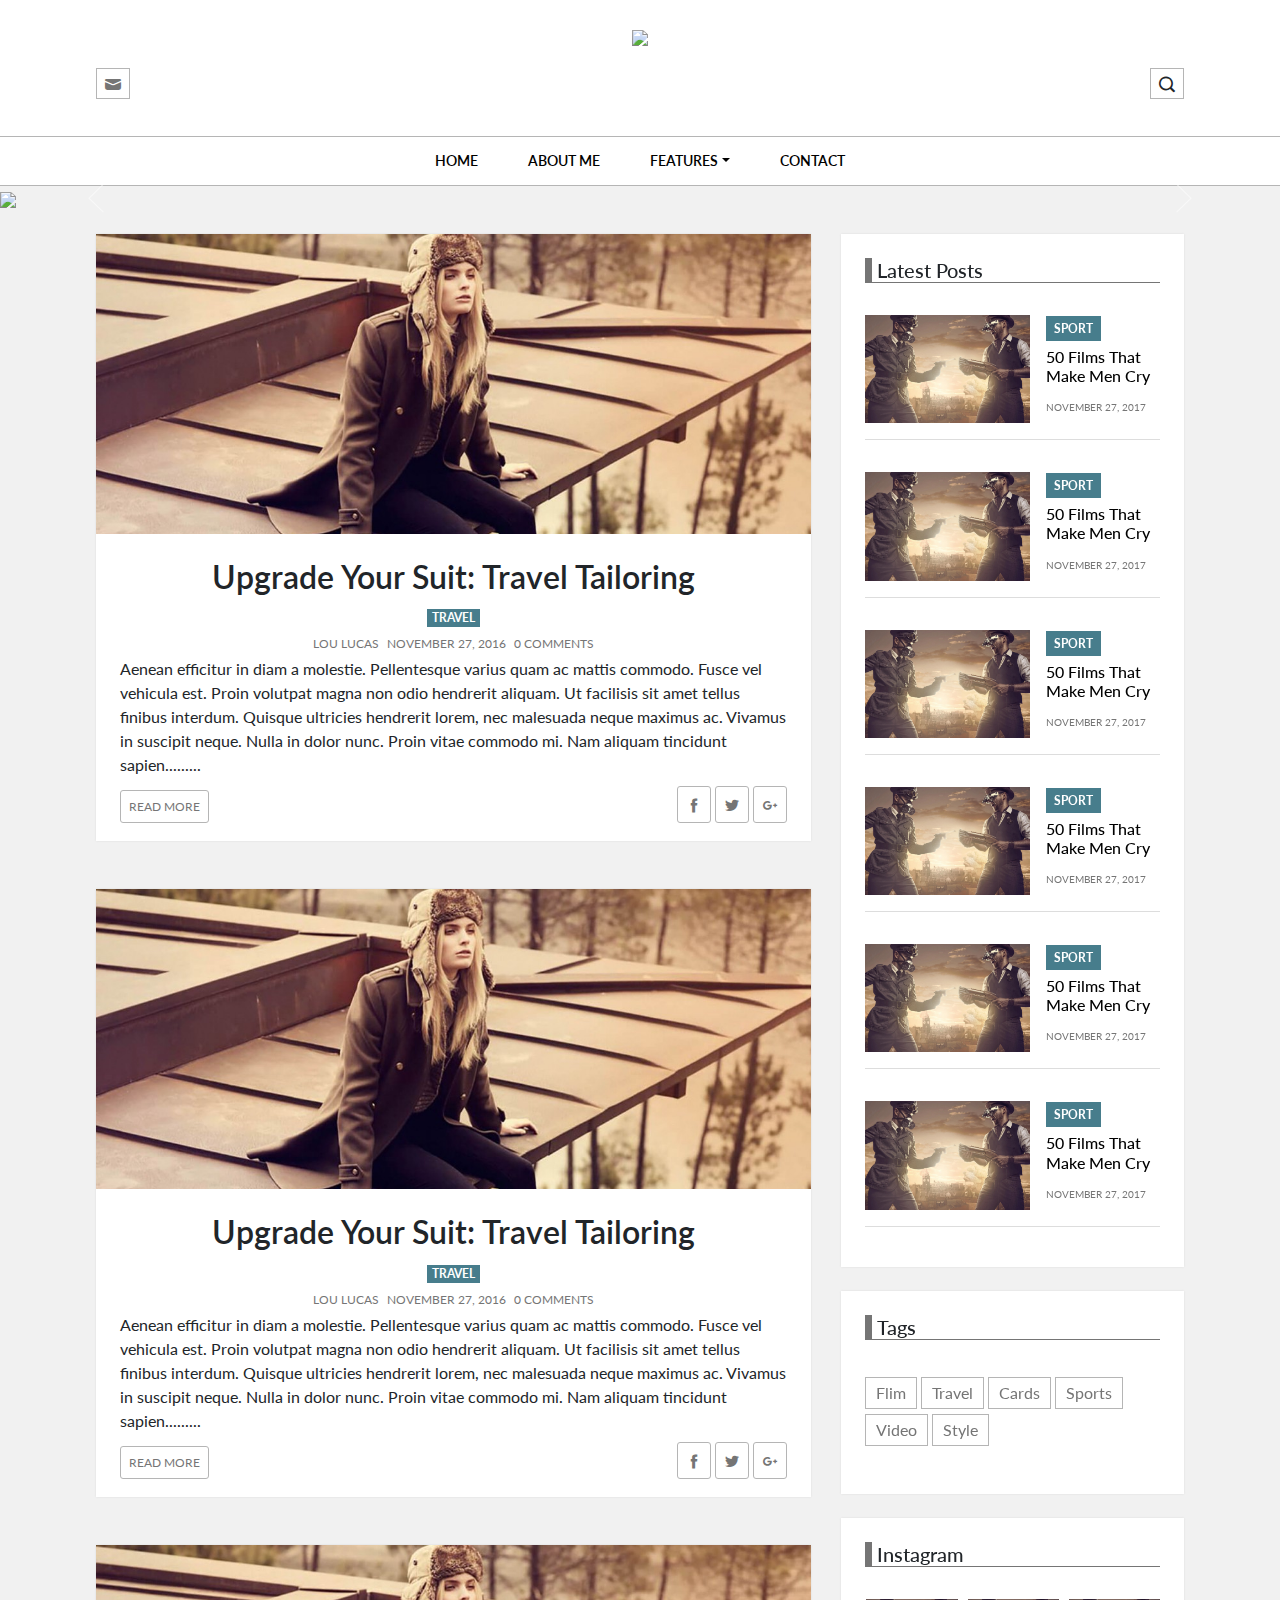
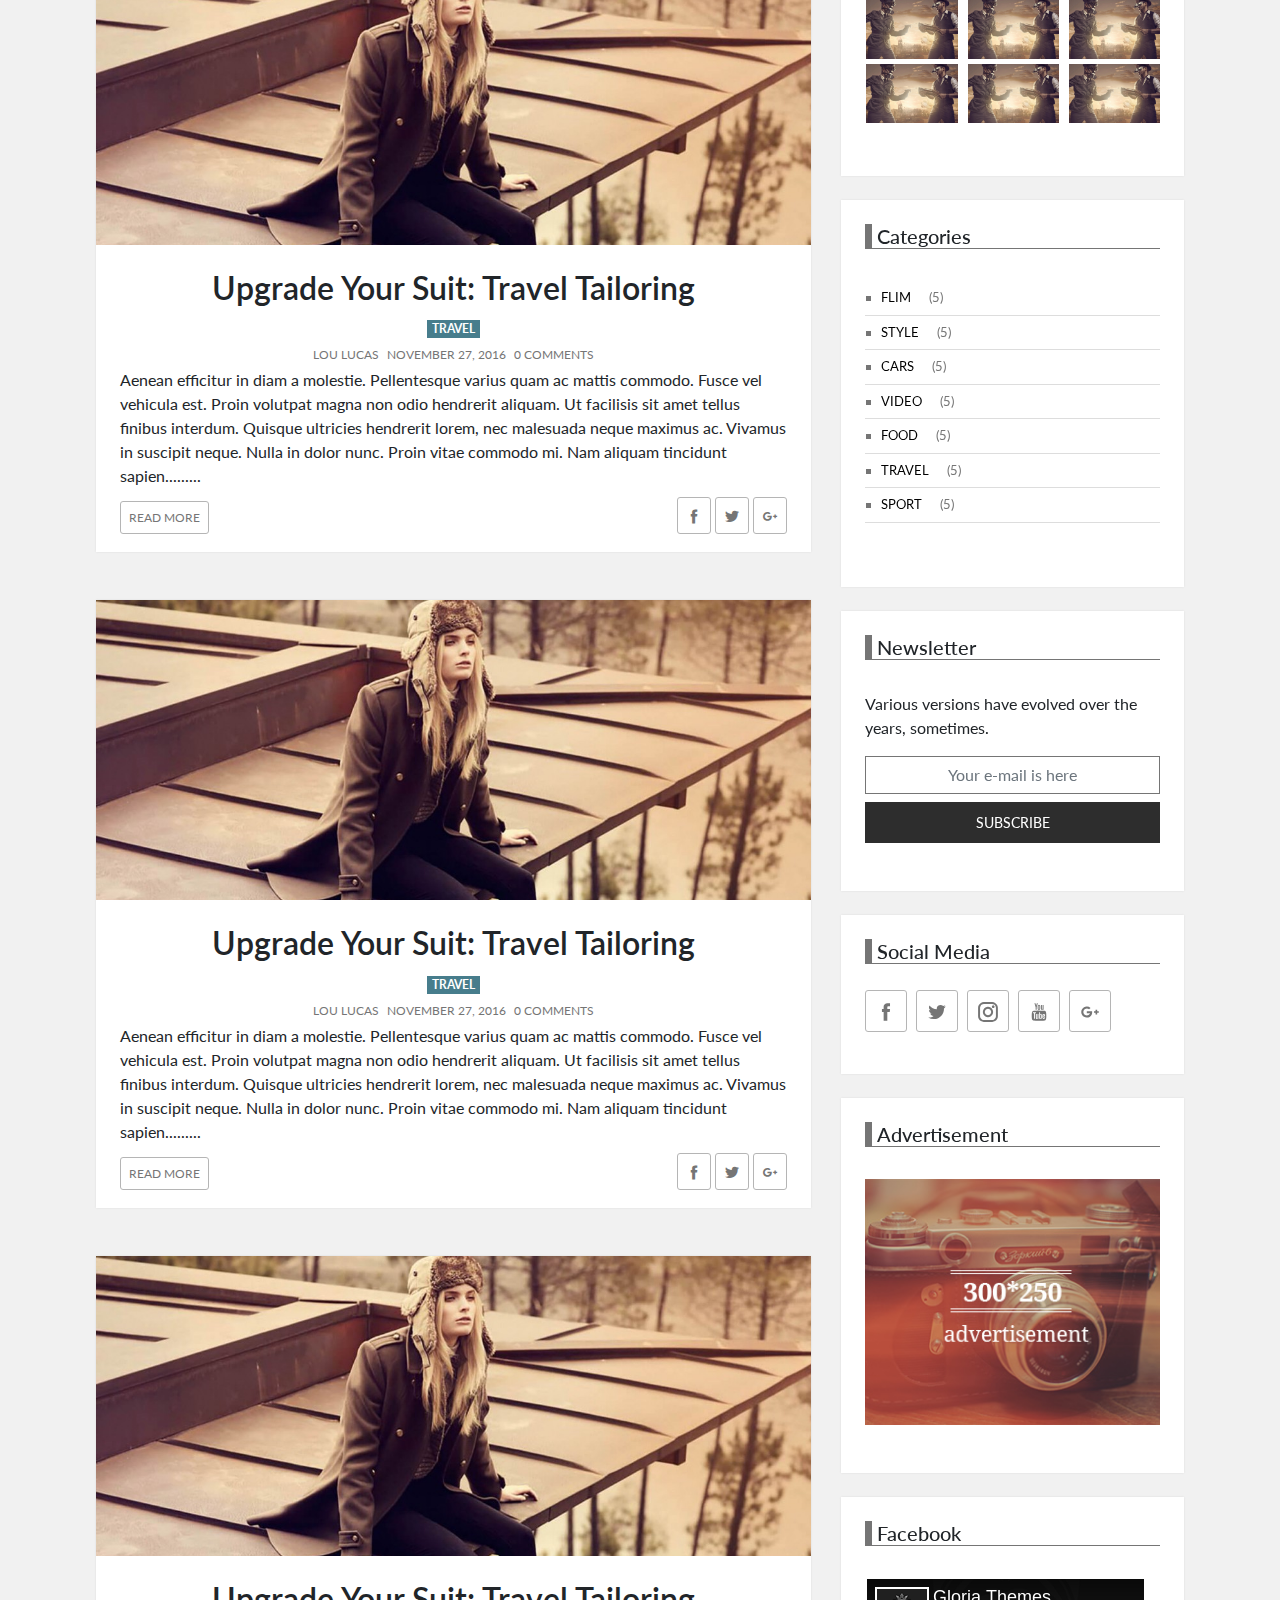
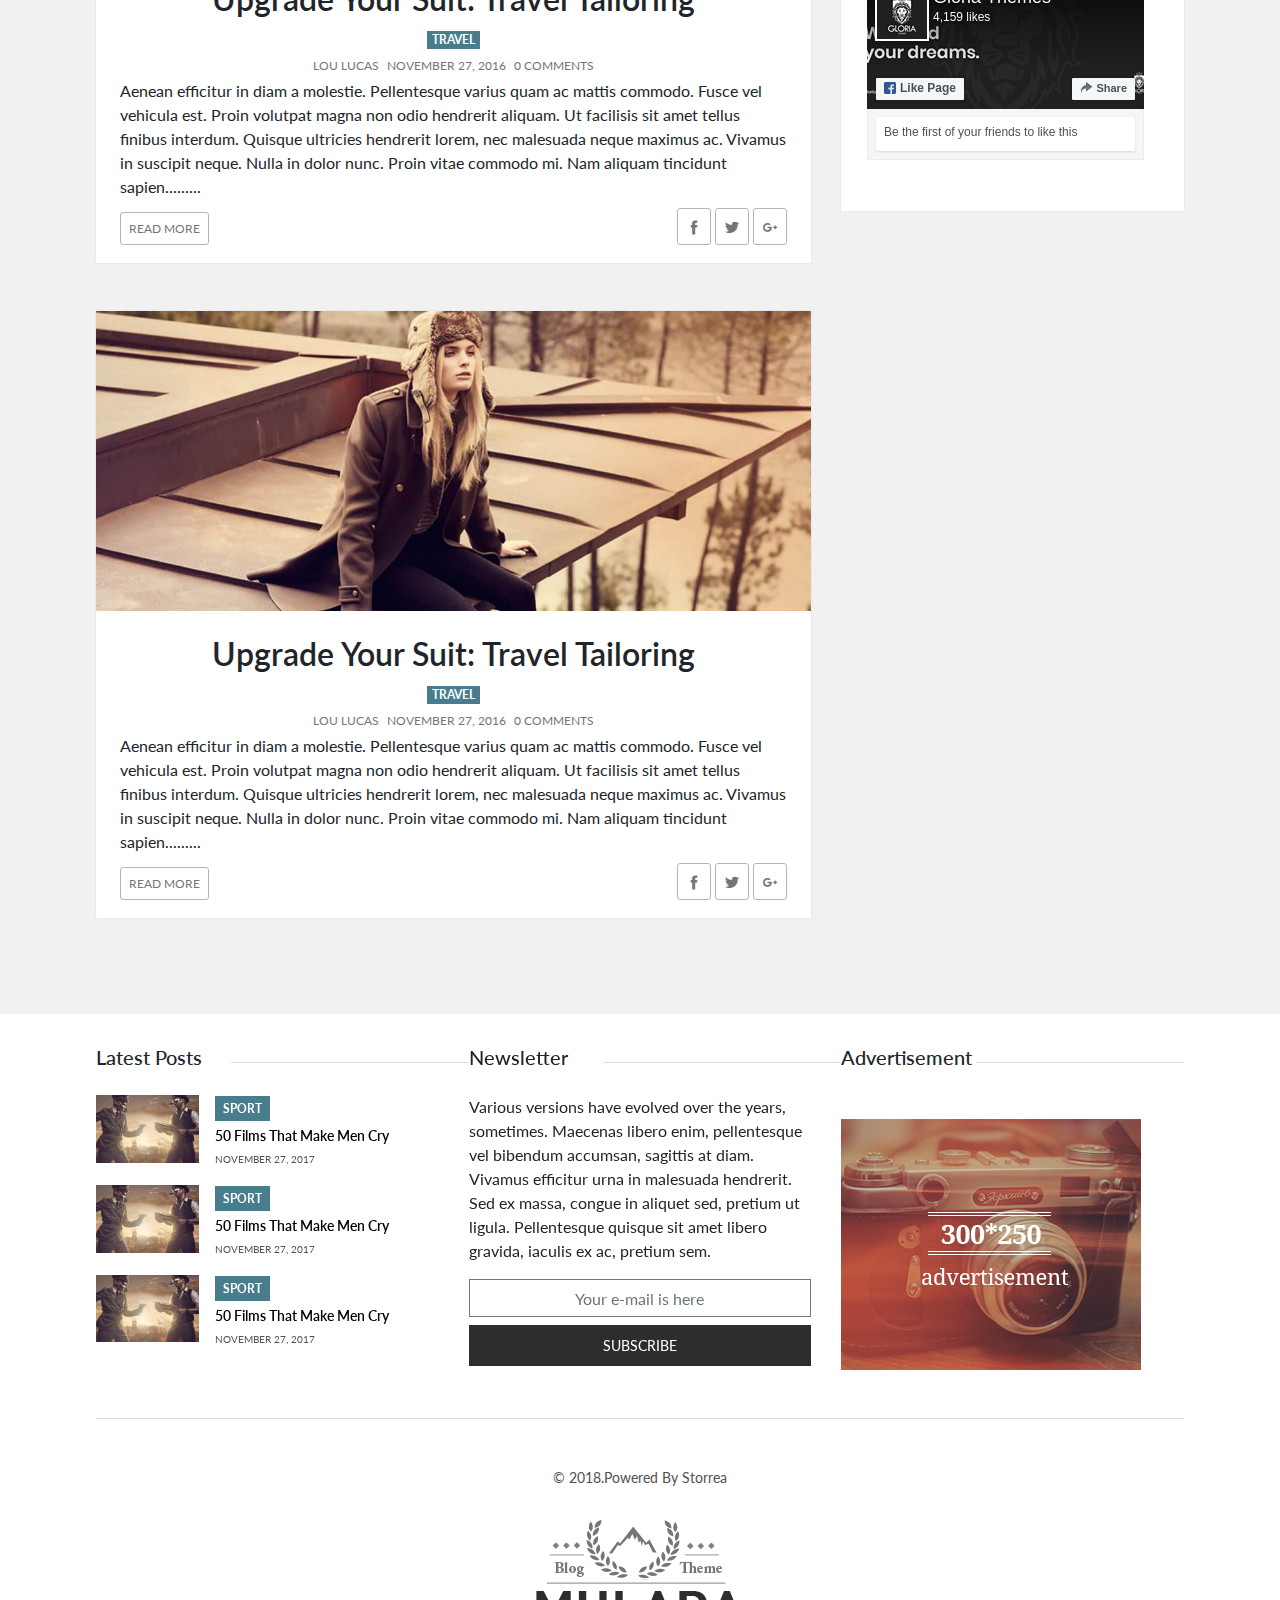
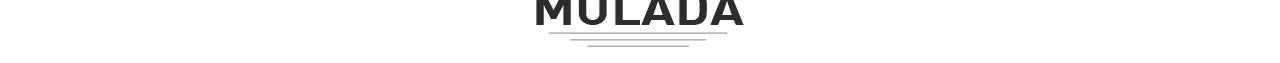
==== index.html @ 2948be1a "design change" ====
<!DOCTYPE html>
<html lang="en">
<head>
	<meta charset="UTF-8">
	<meta name="viewport" content="width=device-width, initial-scale=1, shrink-to-fit=no">
  	<meta http-equiv="x-ua-compatible" content="ie=edge">
	<title>Storrea Blog</title>
	<link rel="shortcut icon" href="images/favicon.png" type="image/png">
	<!-- Bootstrap Core CSS -->
	<link rel="stylesheet" href="css/bootstrap.min.css">
	<!-- Owl Carousel Core CSS -->
	<link rel="stylesheet" href="css/owl.carousel.min.css">
	<link rel="stylesheet" href="css/owl.theme.min.css">
	<!-- Web Font Core CSS -->
	<link rel="stylesheet" href="css/icofont.min.css">
	<!-- Developer Custom CSS -->
	<link rel="stylesheet" href="css/theme.css">
	<link rel="stylesheet" href="css/mediaqueries.css">
</head>
<body>

	<!-- Start Project Code  -->
			
	<!-- Start Header Section -->
	<div class="header">
		<div class="section-content">
			<div class="logo-social pt-4 pb-4">
				<div class="row">
				    <div class="col-lg-4 col-md-4 col-sm-4 col-xs-12">
				      	<div class="header-left-icon mt-5">
					      	<ul>
					      		<li>
					      			<a class="btn-outline" href="contact.html"><i class="icofont">ui_message</i></a>
				      			</li>
					      	</ul>
				      	</div>
				    </div>    
				  
				    <div class="col-lg-4 order-lg-1 col-md-4 order-md-1 col-sm-4 order-sm-1 col-xs-12 order-12">
				      <div class="logo text-center">
							<a href="index.html">
								<img class="img-fluid" src="http://placehold.jp/25/cbcbcb/989898/208x127.png?text=Logo%20208%20x%20127">
							</a>
						</div>
				    </div>
				  
				    <div class="col-lg-4 order-lg-1 col-md-4 order-md-1 col-sm-4 order-sm-1 col-xs-12 order-1">
				      	<div class="header-right-icon mt-5 text-right">
				      		<ul>
					      		<li>
					      			<a class="btn-outline" data-toggle="modal" data-target="#search">
					      				<i class="icofont">search_1</i>
				      				</a>

				      				<!-- Search Modal -->
									<div class="modal fade" id="search">
									  <div class="modal-dialog modal-lg">
									    <div class="modal-content">

										    <!-- Modal Header -->
										    <div class="modal-header">
								        		<button type="button" class="close tcolor" data-dismiss="modal">&times;</button>
										    </div>

										    <!-- Modal body -->
										    <div class="modal-body pt-5">
										        <div class="input-group">
												  	<input type="text" class="form-control" placeholder="Type text and click search icon......">
													<div class="input-group-append">
													    <button class="btn" type="submit"><i class="icofont">search_1</i></button> 
													</div>
												</div>
										    </div>
									    </div>
									  </div>
									</div>
				      			</li>
					      	</ul>
				      	</div>
				    </div>
			  	</div>
			</div>
		</div>
		<div class="menu">
			<nav class="navbar navbar-expand-md">

			  <!-- Toggler/collapsibe Button -->
		  		<button class="navbar-toggler" type="button" data-toggle="collapse" data-target="#mainMenu">
				    <!-- <span class="navbar-toggler-icon"></span> -->
				    <span class="icofont">navigation_menu</span>
			  	</button>

			  <!-- Navbar links -->
			  	<div class="collapse navbar-collapse" id="mainMenu">
				    <ul class="navbar-nav mx-auto">
			      		<li class="nav-item">
					        <a class="nav-link" href="index.html">home</a>
				      	</li>
				      	<li class="nav-item">
					        <a class="nav-link" href="about.html">about me</a>
				      	</li>
				      	<li class="dropdown nav-item">
		                    <a href="#" class="dropdown-toggle nav-link" data-toggle="dropdown" role="button" aria-expanded="false">features</a>
		                    <ul class="dropdown-menu" role="menu">
		                        <li>
		                            <a href="about.html">About Me</a>
		                        </li>
		                        <li>
		                            <a href="leftsidebar.html">Page Left Sidebar</a>
		                        </li>
		                        <li>
		                            <a href="author.html">Author Page</a>
		                        </li>
		                        <li>
		                            <a href="404.html">404 Page</a>
		                        </li>
		                    </ul>
		                </li>
		                <li class="nav-item">
					        <a class="nav-link" href="contact.html">contact</a>
				      	</li> 
				    </ul>
			  	</div> 
			</nav>
		</div>
	</div>

	<!-- End Header Section -->

	<!-- Start Home Slider Section-->
	<div id="hslider" class="home-slider carousel slide mb-4" data-ride="carousel">
		<ul class="carousel-indicators">
		    <li data-target="#hslider" data-slide-to="0" class="active"></li>
		    <li data-target="#hslider" data-slide-to="1"></li>
		    <li data-target="#hslider" data-slide-to="2"></li>
	  	</ul>

	  	<div class="carousel-inner">
		    <div class="carousel-item active">
		      	<img class="img-fluid" src="http://placehold.jp/1920x450.png">
		      	<div class="carousel-caption">
		        	<h3>Do sint ut</h3>
		        	<p>aliquip sit fugiat ullamco ex in adipisicing.</p>
		      	</div>   
		    </div>
		    <div class="carousel-item">
		      	<img class="img-fluid" src="http://placehold.jp/1920x450.png">
		      	<div class="carousel-caption">
		        	<h3>Do sint ut</h3>
		        	<p>aliquip sit fugiat ullamco ex in adipisicing.</p>
		      	</div>   
		    </div>
		    <div class="carousel-item">
		      	<img class="img-fluid" src="http://placehold.jp/1920x450.png">
		      	<div class="carousel-caption">
		        	<h3>Do sint ut</h3>
		        	<p>aliquip sit fugiat ullamco ex in adipisicing.</p>
		      	</div>   
		    </div>
	  	</div>

	  	<a class="carousel-control-prev" href="#hslider" data-slide="prev">
	    	<span class="icofont icofont-3x">thin_left</span>
	  	</a>
	  	<a class="carousel-control-next" href="#hslider" data-slide="next">
	    	<span class="icofont icofont-3x">thin_right</span>
	  	</a>
	</div>
	<!-- End Home Slider Section -->

	<!-- Start Blog Wrapper -->
	<div class="blog-wrapper mb-5">
		<div class="row">
			<div class="col-lg-8 col-md-8 col-sm-8 col-12">
				<div class="main-content">
					<!-- post 1 -->
					<div class="post mb-5 pb-4">
						<div class="post-photo">
							<a href="">
								<img class="img-fluid" src="images/postimg.jpg" alt="Size:1190x781">
							</a>
						</div>
						<div class="post-text p-4">
							<div class="post-title">
								<h2>Upgrade Your Suit: Travel Tailoring</h2>
							</div>
							<div class="post-category">
								<label class="label"><a href="">TRAVEL</a></label>
							</div>
							<div class="post-info mb-1">
								<a href="">LOU LUCAS</a> <span>NOVEMBER 27, 2016</span> <a href="">0 COMMENTS</a>
							</div>
							<p class="post-description">
								Aenean efficitur in diam a molestie. Pellentesque varius quam ac mattis commodo. Fusce vel vehicula est. Proin volutpat magna non odio hendrerit aliquam. Ut facilisis sit amet tellus finibus interdum. Quisque ultricies hendrerit lorem, nec malesuada neque maximus ac. Vivamus in suscipit neque. Nulla in dolor nunc. Proin vitae commodo mi. Nam aliquam tincidunt sapien.........
							</p>
							<div class="post-footer">
								<div class="post-button float-left">
									<a class="btn-outline" href="">read more</a>
								</div>
								<div class="post-share float-right">
									<ul>
							      		<li>
							      			<a class="btn-outline" href=""><i class="icofont">facebook</i></a>
						      			</li>
							      		<li>
							      			<a class="btn-outline" href=""><i class="icofont">twitter</i></a>
						      			</li>
						      			<li>
							      			<a class="btn-outline" href=""><i class="icofont">google_plus</i></a>
						      			</li>
							      	</ul>
								</div>
							</div>
						</div>
					</div>

					<!-- post 2 -->
					<div class="post mb-5 pb-4">
						<div class="post-photo">
							<a href="">
								<img class="img-fluid" src="images/postimg.jpg" alt="Size:1190x781">
							</a>
						</div>
						<div class="post-text p-4">
							<div class="post-title">
								<h2>Upgrade Your Suit: Travel Tailoring</h2>
							</div>
							<div class="post-category">
								<label class="label"><a href="">TRAVEL</a></label>
							</div>
							<div class="post-info mb-1">
								<a href="">LOU LUCAS</a> <span>NOVEMBER 27, 2016</span> <a href="">0 COMMENTS</a>
							</div>
							<p class="post-description">
								Aenean efficitur in diam a molestie. Pellentesque varius quam ac mattis commodo. Fusce vel vehicula est. Proin volutpat magna non odio hendrerit aliquam. Ut facilisis sit amet tellus finibus interdum. Quisque ultricies hendrerit lorem, nec malesuada neque maximus ac. Vivamus in suscipit neque. Nulla in dolor nunc. Proin vitae commodo mi. Nam aliquam tincidunt sapien.........
							</p>
							<div class="post-footer">
								<div class="post-button float-left">
									<a class="btn-outline" href="">read more</a>
								</div>
								<div class="post-share float-right">
									<ul>
							      		<li>
							      			<a class="btn-outline" href=""><i class="icofont">facebook</i></a>
						      			</li>
							      		<li>
							      			<a class="btn-outline" href=""><i class="icofont">twitter</i></a>
						      			</li>
						      			<li>
							      			<a class="btn-outline" href=""><i class="icofont">google_plus</i></a>
						      			</li>
							      	</ul>
								</div>
							</div>
						</div>
					</div>

					<!-- post 3 -->
					<div class="post mb-5 pb-4">
						<div class="post-photo">
							<a href="">
								<img class="img-fluid" src="images/postimg.jpg" alt="Size:1190x781">
							</a>
						</div>
						<div class="post-text p-4">
							<div class="post-title">
								<h2>Upgrade Your Suit: Travel Tailoring</h2>
							</div>
							<div class="post-category">
								<label class="label"><a href="">TRAVEL</a></label>
							</div>
							<div class="post-info mb-1">
								<a href="">LOU LUCAS</a> <span>NOVEMBER 27, 2016</span> <a href="">0 COMMENTS</a>
							</div>
							<p class="post-description">
								Aenean efficitur in diam a molestie. Pellentesque varius quam ac mattis commodo. Fusce vel vehicula est. Proin volutpat magna non odio hendrerit aliquam. Ut facilisis sit amet tellus finibus interdum. Quisque ultricies hendrerit lorem, nec malesuada neque maximus ac. Vivamus in suscipit neque. Nulla in dolor nunc. Proin vitae commodo mi. Nam aliquam tincidunt sapien.........
							</p>
							<div class="post-footer">
								<div class="post-button float-left">
									<a class="btn-outline" href="">read more</a>
								</div>
								<div class="post-share float-right">
									<ul>
							      		<li>
							      			<a class="btn-outline" href=""><i class="icofont">facebook</i></a>
						      			</li>
							      		<li>
							      			<a class="btn-outline" href=""><i class="icofont">twitter</i></a>
						      			</li>
						      			<li>
							      			<a class="btn-outline" href=""><i class="icofont">google_plus</i></a>
						      			</li>
							      	</ul>
								</div>
							</div>
						</div>
					</div>

					<!-- post 4 -->
					<div class="post mb-5 pb-4">
						<div class="post-photo">
							<a href="">
								<img class="img-fluid" src="images/postimg.jpg" alt="Size:1190x781">
							</a>
						</div>
						<div class="post-text p-4">
							<div class="post-title">
								<h2>Upgrade Your Suit: Travel Tailoring</h2>
							</div>
							<div class="post-category">
								<label class="label"><a href="">TRAVEL</a></label>
							</div>
							<div class="post-info mb-1">
								<a href="">LOU LUCAS</a> <span>NOVEMBER 27, 2016</span> <a href="">0 COMMENTS</a>
							</div>
							<p class="post-description">
								Aenean efficitur in diam a molestie. Pellentesque varius quam ac mattis commodo. Fusce vel vehicula est. Proin volutpat magna non odio hendrerit aliquam. Ut facilisis sit amet tellus finibus interdum. Quisque ultricies hendrerit lorem, nec malesuada neque maximus ac. Vivamus in suscipit neque. Nulla in dolor nunc. Proin vitae commodo mi. Nam aliquam tincidunt sapien.........
							</p>
							<div class="post-footer">
								<div class="post-button float-left">
									<a class="btn-outline" href="">read more</a>
								</div>
								<div class="post-share float-right">
									<ul>
							      		<li>
							      			<a class="btn-outline" href=""><i class="icofont">facebook</i></a>
						      			</li>
							      		<li>
							      			<a class="btn-outline" href=""><i class="icofont">twitter</i></a>
						      			</li>
						      			<li>
							      			<a class="btn-outline" href=""><i class="icofont">google_plus</i></a>
						      			</li>
							      	</ul>
								</div>
							</div>
						</div>
					</div>

					<!-- post 5 -->
					<div class="post mb-5 pb-4">
						<div class="post-photo">
							<a href="">
								<img class="img-fluid" src="images/postimg.jpg" alt="Size:1190x781">
							</a>
						</div>
						<div class="post-text p-4">
							<div class="post-title">
								<h2>Upgrade Your Suit: Travel Tailoring</h2>
							</div>
							<div class="post-category">
								<label class="label"><a href="">TRAVEL</a></label>
							</div>
							<div class="post-info mb-1">
								<a href="">LOU LUCAS</a> <span>NOVEMBER 27, 2016</span> <a href="">0 COMMENTS</a>
							</div>
							<p class="post-description">
								Aenean efficitur in diam a molestie. Pellentesque varius quam ac mattis commodo. Fusce vel vehicula est. Proin volutpat magna non odio hendrerit aliquam. Ut facilisis sit amet tellus finibus interdum. Quisque ultricies hendrerit lorem, nec malesuada neque maximus ac. Vivamus in suscipit neque. Nulla in dolor nunc. Proin vitae commodo mi. Nam aliquam tincidunt sapien.........
							</p>
							<div class="post-footer">
								<div class="post-button float-left">
									<a class="btn-outline" href="">read more</a>
								</div>
								<div class="post-share float-right">
									<ul>
							      		<li>
							      			<a class="btn-outline" href=""><i class="icofont">facebook</i></a>
						      			</li>
							      		<li>
							      			<a class="btn-outline" href=""><i class="icofont">twitter</i></a>
						      			</li>
						      			<li>
							      			<a class="btn-outline" href=""><i class="icofont">google_plus</i></a>
						      			</li>
							      	</ul>
								</div>
							</div>
						</div>
					</div>

					<!-- post 6 -->
					<div class="post mb-5 pb-4">
						<div class="post-photo">
							<a href="">
								<img class="img-fluid" src="images/postimg.jpg" alt="Size:1190x781">
							</a>
						</div>
						<div class="post-text p-4">
							<div class="post-title">
								<h2>Upgrade Your Suit: Travel Tailoring</h2>
							</div>
							<div class="post-category">
								<label class="label"><a href="">TRAVEL</a></label>
							</div>
							<div class="post-info mb-1">
								<a href="">LOU LUCAS</a> <span>NOVEMBER 27, 2016</span> <a href="">0 COMMENTS</a>
							</div>
							<p class="post-description">
								Aenean efficitur in diam a molestie. Pellentesque varius quam ac mattis commodo. Fusce vel vehicula est. Proin volutpat magna non odio hendrerit aliquam. Ut facilisis sit amet tellus finibus interdum. Quisque ultricies hendrerit lorem, nec malesuada neque maximus ac. Vivamus in suscipit neque. Nulla in dolor nunc. Proin vitae commodo mi. Nam aliquam tincidunt sapien.........
							</p>
							<div class="post-footer">
								<div class="post-button float-left">
									<a class="btn-outline" href="">read more</a>
								</div>
								<div class="post-share float-right">
									<ul>
							      		<li>
							      			<a class="btn-outline" href=""><i class="icofont">facebook</i></a>
						      			</li>
							      		<li>
							      			<a class="btn-outline" href=""><i class="icofont">twitter</i></a>
						      			</li>
						      			<li>
							      			<a class="btn-outline" href=""><i class="icofont">google_plus</i></a>
						      			</li>
							      	</ul>
								</div>
							</div>
						</div>
					</div>

				</div>
			</div>
			<div class="col-lg-4 col-md-4 col-sm-4 col-12">
				<div class="side-content">
					<!-- Latest Post -->
					<div class="latest-post mb-4 p-4">
						<div class="section-header">
							<h5>latest posts</h5>
						</div>
						
						<!-- Latest Post 1 -->
						<div class="lpost-item d-flex my-3 py-3">
							<div class="lpost-photo mr-3">
								<a href="">
									<img src="images/new-1190x781.jpg" alt="" class="img-fluid">
								</a>
							</div>
							<div class="lpost-text">
								<a class="label" href="">sport</a>
						      	<h6 class="my-2">
						      		<a href="">50 Films That Make Men Cry</a>
						      	</h6>
						      	<time>november 27, 2017</time>
							</div>
						</div>

						<!-- Latest Post 2 -->
						<div class="lpost-item d-flex my-3 py-3">
							<div class="lpost-photo mr-3">
								<a href="">
									<img src="images/new-1190x781.jpg" alt="" class="img-fluid">
								</a>
							</div>
							<div class="lpost-text">
								<a class="label" href="">sport</a>
						      	<h6 class="my-2">
						      		<a href="">50 Films That Make Men Cry</a>
						      	</h6>
						      	<time>november 27, 2017</time>
							</div>
						</div>

						<!-- Latest Post 3 -->
						<div class="lpost-item d-flex my-3 py-3">
							<div class="lpost-photo mr-3">
								<a href="">
									<img src="images/new-1190x781.jpg" alt="" class="img-fluid">
								</a>
							</div>
							<div class="lpost-text">
								<a class="label" href="">sport</a>
						      	<h6 class="my-2">
						      		<a href="">50 Films That Make Men Cry</a>
						      	</h6>
						      	<time>november 27, 2017</time>
							</div>
						</div>

						<!-- Latest Post 4 -->
						<div class="lpost-item d-flex my-3 py-3">
							<div class="lpost-photo mr-3">
								<a href="">
									<img src="images/new-1190x781.jpg" alt="" class="img-fluid">
								</a>
							</div>
							<div class="lpost-text">
								<a class="label" href="">sport</a>
						      	<h6 class="my-2">
						      		<a href="">50 Films That Make Men Cry</a>
						      	</h6>
						      	<time>november 27, 2017</time>
							</div>
						</div>

						<!-- Latest Post 5 -->
						<div class="lpost-item d-flex my-3 py-3">
							<div class="lpost-photo mr-3">
								<a href="">
									<img src="images/new-1190x781.jpg" alt="" class="img-fluid">
								</a>
							</div>
							<div class="lpost-text">
								<a class="label" href="">sport</a>
						      	<h6 class="my-2">
						      		<a href="">50 Films That Make Men Cry</a>
						      	</h6>
						      	<time>november 27, 2017</time>
							</div>
						</div>

						<!-- Latest Post 6 -->
						<div class="lpost-item d-flex my-3 py-3">
							<div class="lpost-photo mr-3">
								<a href="">
									<img src="images/new-1190x781.jpg" alt="" class="img-fluid">
								</a>
							</div>
							<div class="lpost-text">
								<a class="label" href="">sport</a>
						      	<h6 class="my-2">
						      		<a href="">50 Films That Make Men Cry</a>
						      	</h6>
						      	<time>november 27, 2017</time>
							</div>
						</div>
					</div>
					
					<!-- Tag Section -->
					<div class="tag mb-4 p-4">
						<div class="section-header">
							<h5>tags</h5>
						</div>

						<div class="tag-link py-4">
							<a class="btn-outline" href="">flim</a>
							<a class="btn-outline" href="">travel</a>
							<a class="btn-outline" href="">cards</a>
							<a class="btn-outline" href="">sports</a>
							<a class="btn-outline" href="">video</a>
							<a class="btn-outline" href="">style</a>
						</div>
					</div>

					<!-- Instagram Section -->
					<div class="instagram mb-4 p-4">
						<div class="section-header">
							<h5>instagram</h5>
						</div>

						<div class="instagram-content py-4">
							<div class="row">
								<div class="col-4">
									<a href="">
										<img src="images/new-1190x781.jpg" alt="" class="img-fluid">
									</a>
								</div>
								<div class="col-4">
									<a href="">
										<img src="images/new-1190x781.jpg" alt="" class="img-fluid">
									</a>
								</div>
								<div class="col-4">
									<a href="">
										<img src="images/new-1190x781.jpg" alt="" class="img-fluid">
									</a>
								</div>
							</div>

							<div class="row">
								<div class="col-4">
									<a href="">
										<img src="images/new-1190x781.jpg" alt="" class="img-fluid">
									</a>
								</div>
								<div class="col-4">
									<a href="">
										<img src="images/new-1190x781.jpg" alt="" class="img-fluid">
									</a>
								</div>
								<div class="col-4">
									<a href="">
										<img src="images/new-1190x781.jpg" alt="" class="img-fluid">
									</a>
								</div>
							</div>
						</div>
					</div>

					<!-- Category Section -->
					<div class="category mb-4 p-4">
						<div class="section-header">
							<h5>categories</h5>
						</div>

						<div class="category-list py-4">
							<ul>
								<li><a href="">flim <span>(5)</span></a></li>
								<li><a href="">style <span>(5)</span></a></li>
								<li><a href="">cars <span>(5)</span></a></li>
								<li><a href="">video <span>(5)</span></a></li>
								<li><a href="">food <span>(5)</span></a></li>
								<li><a href="">travel <span>(5)</span></a></li>
								<li><a href="">sport <span>(5)</span></a></li>
							</ul>
						</div>
					</div>

					<!-- Newsletter Section -->
					<div class="newsletter mb-4 p-4">
						<div class="section-header">
							<h5>newsletter</h5>
						</div>

						<div class="py-4">
							<p>Various versions have evolved over the years, sometimes.</p>
							<input class="form-control" type="text" name="" value="" placeholder="Your e-mail is here">
							<button class="btn-fill btn-block mt-2 py-2" type="submit">subscribe</button>
						</div>
					</div>

					<!-- Social Media Section -->
					<div class="social mb-4 p-4">
						<div class="section-header">
							<h5>social media</h5>
						</div>

						<div class="social-link py-4">
							<a class="btn-outline" href=""><i class="icofont">facebook</i></a>
							<a class="btn-outline" href=""><i class="icofont">twitter</i></a>
							<a class="btn-outline" href=""><i class="icofont">instagram</i></a>
							<a class="btn-outline" href=""><i class="icofont">youtube</i></a>
							<a class="btn-outline" href=""><i class="icofont">google_plus</i></a>
						</div>
					</div>

					<!-- Ads Section -->
					<div class="ad mb-4 p-4">
						<div class="section-header">
							<h5>advertisement</h5>
						</div>

						<div class="ad-link py-4">
							<a href="">
								<img class="img-fluid" src="images/ads.jpg" alt="300x250">
							</a>
						</div>
					</div>

					<!-- Facebook Section -->
					<div class="facebook mb-4 p-4">
						<div class="section-header">
							<h5>facebook</h5>
						</div>

						<div class="facebook-link py-4">
							<a href="">
								<img class="img-fluid" src="images/facebook.png" alt="300x250">
							</a>
						</div>
					</div>
				</div>
			</div>
		</div>
	</div>
	<!-- End Blog Wrapper -->

	<!-- Start Extra Footer Section -->
	<div class="extra-footer py-5">
		<div class="section-content">
			<div class="row">
				<div class="col-lg-4 col-md-4 col-sm-4 col-12">
					<!-- Latest Post -->
					<div class="fpost mb-4">
						<div class="footer-header">
							<h5>latest posts</h5>
						</div>
						
						<!-- Latest Post 1 -->
						<div class="fpost-item d-flex mb-3">
							<div class="fpost-photo mr-3">
								<a href="">
									<img src="images/new-1190x781.jpg" alt="" class="img-fluid">
								</a>
							</div>
							<div class="fpost-text">
								<a class="label" href="">sport</a>
						      	<h6 class="">
						      		<a href="">50 Films That Make Men Cry</a>
						      	</h6>
						      	<time>november 27, 2017</time>
							</div>
						</div>

						<!-- Latest Post 2 -->
						<div class="fpost-item d-flex mb-3">
							<div class="fpost-photo mr-3">
								<a href="">
									<img src="images/new-1190x781.jpg" alt="" class="img-fluid">
								</a>
							</div>
							<div class="fpost-text">
								<a class="label" href="">sport</a>
						      	<h6 class="">
						      		<a href="">50 Films That Make Men Cry</a>
						      	</h6>
						      	<time>november 27, 2017</time>
							</div>
						</div>

						<!-- Latest Post 3 -->
						<div class="fpost-item d-flex mb-3">
							<div class="fpost-photo mr-3">
								<a href="">
									<img src="images/new-1190x781.jpg" alt="" class="img-fluid">
								</a>
							</div>
							<div class="fpost-text">
								<a class="label" href="">sport</a>
						      	<h6 class="">
						      		<a href="">50 Films That Make Men Cry</a>
						      	</h6>
						      	<time>november 27, 2017</time>
							</div>
						</div>
					</div>
				</div>

				<div class="col-lg-4 col-md-4 col-sm-4 col-12">
					<!-- Newsletter Section -->
					<div class="newsletter mb-4">
						<div class="footer-header">
							<h5>newsletter</h5>
						</div>

						<div>
							<p>Various versions have evolved over the years, sometimes. Maecenas libero enim, pellentesque vel bibendum accumsan, sagittis at diam. Vivamus efficitur urna in malesuada hendrerit. Sed ex massa, congue in aliquet sed, pretium ut ligula. Pellentesque quisque sit amet libero gravida, iaculis ex ac, pretium sem.</p>
							<input class="form-control" type="text" name="" value="" placeholder="Your e-mail is here">
							<button class="btn-fill btn-block mt-2 py-2" type="submit">subscribe</button>
						</div>
					</div>
				</div>

				<div class="col-lg-4 col-md-4 col-sm-4 col-12">
					<!-- Ads Section -->
					<div class="ad mb-4">
						<div class="footer-header">
							<h5>advertisement</h5>
						</div>

						<div class="ad-link py-4">
							<a href="">
								<img class="img-fluid" src="images/ads.jpg" alt="300x250">
							</a>
						</div>
					</div>
				</div>
			</div>
		</div>
	</div>
	<!-- End Extra Footer Section -->

	<!-- Start Footer Section -->
	<div class="footer">
		<p>&copy 2018.powered by <a href="">storrea</a></p>
		<a href="">
			<img class="img-fluid my-3" src="images/logo.png" alt="">
		</a>
	</div>
	<!-- End Footer Section -->

	

	<!-- End Project Code  -->

	<!-- Your Needed JavaScript Library Here -->

	<!-- JQuery Core JS -->
	<script type="text/javascript" src="js/jquery.min.js"></script>
	<!-- Bootstrap Core JS -->
	<script type="text/javascript" src="js/bootstrap.min.js"></script>
	<!-- Owl Carousel Core JS -->
	<script type="text/javascript" src="js/owl.carousel.min.js"></script>
	<!-- Developer Custom JS -->
	<script type="text/javascript" src="js/main.js"></script>

	<!-- End of All JavaScript Library -->
</body>
</html>
---- css/theme.css ----
@import url("https://fonts.googleapis.com/css?family=Lato:300,400,700");
* {
  margin: 0;
  padding: 0;
  box-sizing: border-box; }

html {
  overflow-x: hidden; }

body {
  background: #f1f1f1;
  font-family: "Lato", sans-serif; }

ul li {
  list-style: none; }

.dropdown:hover > .dropdown-menu {
  display: block; }

a {
  color: #000; }
  a:hover, a:visited, a:focus {
    text-decoration: none;
    background-color: transparent;
    outline: 0; }

.zoomIn:hover {
  -webkit-transform: scale(1.2);
  -moz-transform: scale(1.2);
  -o-transform: scale(1.2);
  -ms-transform: scale(1.2);
  transform: scale(1.2);
  -webkit-transition: all 0.8s ease;
  -moz-transition: all 0.8s ease;
  -ms-transition: all 0.8s ease;
  -o-transition: all 0.8s ease;
  transition: all 0.8s ease; }

.tbtn {
  font-size: 14px;
  padding: 10px 20px;
  text-align: center;
  text-transform: uppercase;
  vertical-align: middle; }

.btn-fill {
  background: #2d2d2d;
  border: 2px solid #2d2d2d;
  color: #fff;
  -webkit-transition: all 0.4s ease-out;
  -moz-transition: all 0.4s ease-out;
  -ms-transition: all 0.4s ease-out;
  -o-transition: all 0.4s ease-out;
  transition: all 0.4s ease-out; }
  .btn-fill:hover {
    background: #000;
    border: 2px solid #000;
    color: #fff; }

.btn-outline {
  background: transparent;
  border: 1px solid #b5b5b5;
  color: #757575;
  -webkit-transition: all 0.4s ease-out;
  -moz-transition: all 0.4s ease-out;
  -ms-transition: all 0.4s ease-out;
  -o-transition: all 0.4s ease-out;
  transition: all 0.4s ease-out; }
  .btn-outline:hover {
    background: #757575;
    border: 1px solid #b5b5b5;
    color: #fff !important; }

.section-padding {
  padding: 5% 0; }

.section-header h5 {
  border-bottom: 1px solid #757575;
  border-left: 7px solid #757575;
  padding-left: 5px;
  text-transform: capitalize; }

.section-content {
  width: 85%;
  margin: 0 auto; }

.tcolor {
  color: #2d2d2d !important; }

.label {
  background: #477D8C;
  color: #fff;
  font-size: 12px;
  font-weight: 700;
  padding: 5px 8px;
  text-align: center;
  text-transform: uppercase; }
  .label:hover {
    background: #477D8C;
    color: #fff; }

.header {
  background: #fff; }
  .header .logo-social {
    position: relative; }
    .header .logo-social .header-left-icon ul li, .header .logo-social .header-right-icon ul li {
      display: inline-block; }
      .header .logo-social .header-left-icon ul li a, .header .logo-social .header-right-icon ul li a {
        cursor: pointer;
        font-size: 16px;
        padding: 5px 8px; }
    .header .logo-social .header-left-icon .header-sidebar, .header .logo-social .header-right-icon .header-sidebar {
      position: absolute;
      clear: both; }
      .header .logo-social .header-left-icon .header-sidebar a, .header .logo-social .header-right-icon .header-sidebar a {
        color: #757575;
        cursor: pointer;
        font-size: 22px; }
      .header .logo-social .header-left-icon .header-sidebar .sidebar-body, .header .logo-social .header-right-icon .header-sidebar .sidebar-body {
        position: absolute;
        top: 65px;
        width: 425px;
        height: auto;
        background: #f1f1f1;
        box-shadow: 0 1px 2px #ddd;
        z-index: 20; }
        .header .logo-social .header-left-icon .header-sidebar .sidebar-body .close, .header .logo-social .header-right-icon .header-sidebar .sidebar-body .close {
          width: 50px;
          height: 50px;
          background: #fff;
          border: 1px solid #b5b5b5;
          border-radius: 50%;
          box-shadow: 0 0 10px #ddd;
          font-size: 23px;
          font-weight: 300;
          line-height: 45px;
          opacity: 1;
          text-align: center;
          position: absolute;
          top: -28px;
          right: -25px; }
        .header .logo-social .header-left-icon .header-sidebar .sidebar-body .latest-post .lpost-item .lpost-photo, .header .logo-social .header-right-icon .header-sidebar .sidebar-body .latest-post .lpost-item .lpost-photo {
          width: 40%; }
        .header .logo-social .header-left-icon .header-sidebar .sidebar-body .latest-post .lpost-item .lpost-text a, .header .logo-social .header-right-icon .header-sidebar .sidebar-body .latest-post .lpost-item .lpost-text a {
          color: #fff;
          font-size: 10px; }
        .header .logo-social .header-left-icon .header-sidebar .sidebar-body .latest-post .lpost-item .lpost-text h6 a, .header .logo-social .header-right-icon .header-sidebar .sidebar-body .latest-post .lpost-item .lpost-text h6 a {
          color: #000;
          font-size: 15px;
          font-weight: 600; }
        .header .logo-social .header-left-icon .header-sidebar .sidebar-body .latest-post .lpost-item .lpost-text time, .header .logo-social .header-right-icon .header-sidebar .sidebar-body .latest-post .lpost-item .lpost-text time {
          color: #515151;
          font-size: 10px;
          text-transform: uppercase; }
      .header .logo-social .header-left-icon .header-sidebar .active, .header .logo-social .header-right-icon .header-sidebar .active {
        cursor: default; }
    .header .logo-social .header-right-icon #search .modal-content {
      height: 225px;
      -webkit-border-radius: 0;
      -moz-border-radius: 0;
      -ms-border-radius: 0;
      border-radius: 0;
      background-clip: padding-box;
      opacity: 0.9;
      -ms-filter: "progid:DXImageTransform.Microsoft.Alpha(Opacity=90)";
      filter: alpha(opacity=90); }
      .header .logo-social .header-right-icon #search .modal-content .modal-header {
        border: 0; }
      .header .logo-social .header-right-icon #search .modal-content .modal-body .input-group .form-control {
        border: 0;
        border-bottom: 1.5px solid #000;
        -webkit-border-radius: 0;
        -moz-border-radius: 0;
        -ms-border-radius: 0;
        border-radius: 0;
        background-clip: padding-box; }
        .header .logo-social .header-right-icon #search .modal-content .modal-body .input-group .form-control.placeholder {
          font-size: 12px; }
        .header .logo-social .header-right-icon #search .modal-content .modal-body .input-group .form-control:-moz-placeholder {
          font-size: 12px; }
        .header .logo-social .header-right-icon #search .modal-content .modal-body .input-group .form-control::-webkit-input-placeholder {
          font-size: 12px; }
        .header .logo-social .header-right-icon #search .modal-content .modal-body .input-group .form-control:focus {
          box-shadow: none; }
      .header .logo-social .header-right-icon #search .modal-content .modal-body .input-group button {
        background: transparent;
        border: 0;
        border-bottom: 1.5px solid #000;
        -webkit-border-radius: 0;
        -moz-border-radius: 0;
        -ms-border-radius: 0;
        border-radius: 0;
        background-clip: padding-box; }
  .header .menu {
    height: 50px;
    border-top: 1px solid #b5b5b5;
    border-bottom: 1px solid #b5b5b5;
    line-height: 32px; }
    .header .menu .navbar {
      padding: 0; }
      .header .menu .navbar .navbar-nav .nav-item .nav-link {
        color: #000;
        font-size: 14px;
        font-weight: 600;
        padding-right: 25px;
        padding-left: 25px;
        text-transform: uppercase; }
      .header .menu .navbar .navbar-nav .nav-item .dropdown-menu {
        top: 47px;
        border: 0;
        border-radius: 0;
        padding: 0; }
        .header .menu .navbar .navbar-nav .nav-item .dropdown-menu li {
          padding: 0 18px; }
          .header .menu .navbar .navbar-nav .nav-item .dropdown-menu li a {
            color: #000;
            font-size: 13px;
            text-align: center; }
          .header .menu .navbar .navbar-nav .nav-item .dropdown-menu li:hover {
            background: #4F7D8E;
            cursor: pointer; }
            .header .menu .navbar .navbar-nav .nav-item .dropdown-menu li:hover a {
              color: #fff; }
      .header .menu .navbar .navbar-nav .nav-item:hover {
        background: #477D8C;
        -webkit-transition: all 0.5s ease;
        -moz-transition: all 0.5s ease;
        -ms-transition: all 0.5s ease;
        -o-transition: all 0.5s ease;
        transition: all 0.5s ease; }
        .header .menu .navbar .navbar-nav .nav-item:hover .nav-link {
          color: #fff; }
      .header .menu .navbar .navbar-collapse {
        background: #fff;
        z-index: 10; }

/* CSS For Home Slider Section */
.home-slider #main-slider .slider-text-right {
  position: absolute;
  top: 0;
  right: 0;
  left: 0;
  width: 100%;
  height: 100%;
  background: #0000008a;
  cursor: pointer; }
  .home-slider #main-slider .slider-text-right span {
    position: absolute;
    top: 75px;
    right: 35px;
    width: 45%;
    color: #fff;
    font-size: 50px;
    font-weight: 700;
    line-height: 60px;
    text-align: right; }
  .home-slider #main-slider .slider-text-right .post-info-text {
    position: absolute;
    bottom: 20px;
    right: 35px;
    color: #fff;
    font-size: 15px;
    text-align: right; }
    .home-slider #main-slider .slider-text-right .post-info-text p {
      margin: 0; }
.home-slider #main-slider .slider-text-left {
  position: absolute;
  top: 0;
  right: 0;
  left: 0;
  width: 100%;
  height: 100%;
  background: #0000008a;
  cursor: pointer; }
  .home-slider #main-slider .slider-text-left span {
    position: absolute;
    top: 75px;
    left: 35px;
    width: 45%;
    color: #fff;
    font-size: 50px;
    font-weight: 700;
    line-height: 60px;
    text-align: left; }
  .home-slider #main-slider .slider-text-left .post-info-text {
    position: absolute;
    bottom: 20px;
    left: 35px;
    color: #fff;
    font-size: 15px;
    text-align: left; }
    .home-slider #main-slider .slider-text-left .post-info-text p {
      margin: 0; }
.home-slider #main-slider .owl-nav .owl-prev, .home-slider #main-slider .owl-nav .owl-next {
  position: absolute;
  top: 43%;
  left: 80px;
  width: 55px;
  height: 55px;
  background: transparent;
  border: 1px solid #fff;
  border-radius: 50%;
  color: #fff;
  font-size: 35px;
  line-height: 41px; }
.home-slider #main-slider .owl-nav .owl-next {
  left: unset;
  right: 85px; }

/* CSS For Blog Post Section */
.blog-wrapper {
  width: 85%;
  margin: 0 auto; }
  .blog-wrapper .main-content .post {
    position: relative;
    background: #fff;
    -moz-box-shadow: 0 0 2px #ddd;
    -webkit-box-shadow: 0 0 2px #ddd;
    box-shadow: 0 0 2px #ddd; }
    .blog-wrapper .main-content .post .post-photo {
      height: 300px;
      overflow: hidden;
      position: relative; }
      .blog-wrapper .main-content .post .post-photo img {
        max-width: none;
        width: calc(100% + 50px);
        opacity: 1;
        -ms-filter: "progid:DXImageTransform.Microsoft.Alpha(Opacity=100)";
        filter: alpha(opacity=100);
        -webkit-transition: all 0.5s ease;
        -moz-transition: all 0.5s ease;
        -ms-transition: all 0.5s ease;
        -o-transition: all 0.5s ease;
        transition: all 0.5s ease; }
    .blog-wrapper .main-content .post .post-text {
      text-align: center; }
      .blog-wrapper .main-content .post .post-text .post-title h2 {
        font-weight: 600; }
      .blog-wrapper .main-content .post .post-text .post-category label {
        padding: 0 5px; }
        .blog-wrapper .main-content .post .post-text .post-category label a {
          color: #fff;
          font-size: 12px; }
      .blog-wrapper .main-content .post .post-text .post-info {
        color: #757575;
        font-size: 12px; }
        .blog-wrapper .main-content .post .post-text .post-info a {
          color: #757575; }
        .blog-wrapper .main-content .post .post-text .post-info span {
          padding-left: 5px;
          padding-right: 5px; }
      .blog-wrapper .main-content .post .post-text .post-description {
        text-align: left; }
      .blog-wrapper .main-content .post .post-text .post-footer a {
        -webkit-border-radius: 3px;
        -moz-border-radius: 3px;
        -ms-border-radius: 3px;
        border-radius: 3px;
        background-clip: padding-box;
        padding: 8px;
        text-transform: uppercase; }
      .blog-wrapper .main-content .post .post-text .post-footer .post-button a {
        font-size: 12px; }
      .blog-wrapper .main-content .post .post-text .post-footer .post-share ul li {
        display: inline-block; }
    .blog-wrapper .main-content .post:hover .post-photo img {
      opacity: 0.7;
      -ms-filter: "progid:DXImageTransform.Microsoft.Alpha(Opacity=70)";
      filter: alpha(opacity=70);
      -webkit-transition: all 0.5s ease;
      -moz-transition: all 0.5s ease;
      -ms-transition: all 0.5s ease;
      -o-transition: all 0.5s ease;
      transition: all 0.5s ease;
      transform: translate3d(-40px, 0, 0); }
  .blog-wrapper .side-content {
    position: sticky;
    top: 0; }
    .blog-wrapper .side-content .latest-post {
      background: #fff;
      box-shadow: 0 0 2px #ddd; }
      .blog-wrapper .side-content .latest-post .lpost-item {
        border-bottom: 1px solid #ddd; }
        .blog-wrapper .side-content .latest-post .lpost-item .lpost-photo {
          width: 100%; }
        .blog-wrapper .side-content .latest-post .lpost-item .lpost-text h6 a:hover {
          color: #000; }
        .blog-wrapper .side-content .latest-post .lpost-item .lpost-text time {
          color: #757575;
          font-size: 10px;
          text-transform: uppercase; }
    .blog-wrapper .side-content .tag {
      background: #fff;
      box-shadow: 0 0 2px #ddd; }
      .blog-wrapper .side-content .tag .tag-link a {
        display: inline-block;
        margin-top: 5px;
        padding: 3px 10px;
        text-transform: capitalize; }
    .blog-wrapper .side-content .instagram {
      background: #fff;
      box-shadow: 0 0 2px #ddd; }
      .blog-wrapper .side-content .instagram .instagram-content {
        width: 95%;
        padding-left: 6px; }
        .blog-wrapper .side-content .instagram .instagram-content .row {
          margin-bottom: 5px; }
          .blog-wrapper .side-content .instagram .instagram-content .row .col-4 {
            padding-right: 0;
            padding-left: 10px; }
    .blog-wrapper .side-content .category {
      background: #fff;
      box-shadow: 0 0 2px #ddd; }
      .blog-wrapper .side-content .category .category-list ul li {
        border-bottom: 1px solid #ddd; }
        .blog-wrapper .side-content .category .category-list ul li a {
          color: #000;
          display: block;
          font-size: 13px;
          margin-left: 15px;
          padding: 7px 0;
          text-transform: uppercase; }
          .blog-wrapper .side-content .category .category-list ul li a span {
            color: #757575;
            margin-left: 15px; }
          .blog-wrapper .side-content .category .category-list ul li a:before {
            content: '';
            width: 5px;
            height: 5px;
            background: #757575;
            display: inline-block;
            margin: 0 10px 1px -14px; }
    .blog-wrapper .side-content .newsletter {
      background: #fff;
      box-shadow: 0 0 2px #ddd; }
      .blog-wrapper .side-content .newsletter .form-control {
        border-radius: 0;
        border-color: #757575; }
        .blog-wrapper .side-content .newsletter .form-control.placeholder {
          text-align: center; }
        .blog-wrapper .side-content .newsletter .form-control:-moz-placeholder {
          text-align: center; }
        .blog-wrapper .side-content .newsletter .form-control::-webkit-input-placeholder {
          text-align: center; }
      .blog-wrapper .side-content .newsletter button {
        cursor: pointer;
        font-size: 14px;
        text-transform: uppercase; }
    .blog-wrapper .side-content .social {
      background: #fff;
      box-shadow: 0 0 2px #ddd; }
      .blog-wrapper .side-content .social .social-link a {
        border-radius: 3px;
        font-size: 20px;
        margin-right: 5px;
        padding: 8px 10px; }
    .blog-wrapper .side-content .ad, .blog-wrapper .side-content .facebook {
      background: #fff;
      box-shadow: 0 0 2px #ddd; }

.extra-footer {
  background: #fff; }
  .extra-footer .section-content {
    border-top: 1px solid #ddd;
    border-bottom: 1px solid #ddd; }
    .extra-footer .section-content .footer-header {
      max-width: 135px;
      background: #fff;
      position: relative;
      top: -18px;
      text-transform: capitalize; }
    .extra-footer .section-content .fpost .fpost-item .fpost-photo {
      width: 30%; }
    .extra-footer .section-content .fpost .fpost-item .fpost-text h6 {
      font-size: 14px;
      font-weight: 600;
      margin-top: 9px;
      margin-bottom: 0; }
      .extra-footer .section-content .fpost .fpost-item .fpost-text h6 a:hover {
        color: #000; }
    .extra-footer .section-content .fpost .fpost-item .fpost-text time {
      color: #515151;
      font-size: 10px;
      text-transform: uppercase; }
    .extra-footer .section-content .newsletter .form-control {
      border-radius: 0;
      border-color: #757575; }
      .extra-footer .section-content .newsletter .form-control.placeholder {
        text-align: center; }
      .extra-footer .section-content .newsletter .form-control:-moz-placeholder {
        text-align: center; }
      .extra-footer .section-content .newsletter .form-control::-webkit-input-placeholder {
        text-align: center; }
    .extra-footer .section-content .newsletter button {
      cursor: pointer;
      font-size: 14px;
      text-transform: uppercase; }

.footer {
  background: #fff;
  color: #000;
  text-align: center; }
  .footer p {
    color: #515151;
    font-size: 14px;
    font-weight: 400;
    text-transform: capitalize; }
    .footer p a {
      color: #515151; }

.about, .error-page {
  width: 85%;
  margin: 0 auto;
  background: #fff;
  box-shadow: 0 0 2px #ddd; }
  .about h4, .error-page h4 {
    font-weight: 600; }
  .about img:hover, .error-page img:hover {
    opacity: 0.8;
    -ms-filter: "progid:DXImageTransform.Microsoft.Alpha(Opacity=80)";
    filter: alpha(opacity=80);
    -webkit-transition: all 0.3s ease;
    -moz-transition: all 0.3s ease;
    -ms-transition: all 0.3s ease;
    -o-transition: all 0.3s ease;
    transition: all 0.3s ease; }

.author {
  width: 85%;
  margin: 0 auto; }
  .author .author-name, .author .author-details {
    background: #fff;
    box-shadow: 0 0 2px #ddd; }
  .author .author-details .author-photo img {
    border: 2px solid #e6e6e6;
    border-radius: 50%; }
    .author .author-details .author-photo img:hover {
      opacity: 0.8;
      -ms-filter: "progid:DXImageTransform.Microsoft.Alpha(Opacity=80)";
      filter: alpha(opacity=80);
      -webkit-transition: all 0.3s ease;
      -moz-transition: all 0.3s ease;
      -ms-transition: all 0.3s ease;
      -o-transition: all 0.3s ease;
      transition: all 0.3s ease; }
  .author .author-details .author-info .author-link ul li {
    color: #9e9e9e; }
    .author .author-details .author-info .author-link ul li a {
      color: #9e9e9e; }
      .author .author-details .author-info .author-link ul li a:hover {
        color: #9e9e9e; }

.contact {
  width: 85%;
  margin: 0 auto;
  background: #fff;
  box-shadow: 0 0 2px #ddd; }
  .contact h4 {
    font-weight: 600; }
  .contact img:hover {
    opacity: 0.8;
    -ms-filter: "progid:DXImageTransform.Microsoft.Alpha(Opacity=80)";
    filter: alpha(opacity=80);
    -webkit-transition: all 0.3s ease;
    -moz-transition: all 0.3s ease;
    -ms-transition: all 0.3s ease;
    -o-transition: all 0.3s ease;
    transition: all 0.3s ease; }
  .contact .contact-info .address {
    padding-left: 50px; }
    .contact .contact-info .address ul li {
      font-size: 15px;
      list-style: disc; }
  .contact .contact-info .contact-social {
    float: right; }
    .contact .contact-info .contact-social ul li {
      display: inline-block;
      margin-right: 5px; }
      .contact .contact-info .contact-social ul li .btn-outline {
        border-radius: 3px;
        font-size: 20px;
        padding: 7px 9px; }

.error-page h1 {
  font-size: 120px; }
.error-page p a:hover {
  color: #9e9e9e; }

/*# sourceMappingURL=theme.css.map */
---- css/mediaqueries.css ----
/* 
  ##Device = Desktops
  ##Screen = 1281px to higher resolution desktops
*/
/* 
  ##Device = Laptops, Desktops
  ##Screen = B/w 1025px to 1280px
*/
/* 
  ##Device = Tablets, Ipads (portrait)
  ##Screen = B/w 768px to 1024px
*/
/* 
  ##Device = Tablets, Ipads (landscape)
  ##Screen = B/w 768px to 1024px
*/
/* 
  ##Device = Low Resolution Tablets, Mobiles (Landscape)
  ##Screen = B/w 481px to 767px
*/
/* 
  ##Device = Most of the Smartphones Mobiles (Portrait)
  ##Screen = B/w 320px to 479px
*/
@media only screen and (min-width: 1400px) and (max-width: 1920px) {
  .blog-wrapper {
    width: 60%; } }
@media only screen and (min-width: 767px) and (max-width: 1024px) and (orientation: landscape) {
  .home-slider #main-slider img {
    height: 370px; }
  .home-slider #main-slider .slider-text-right span {
    top: 215px;
    width: 100%;
    font-size: 18px; }
  .home-slider #main-slider .slider-text-left span {
    top: 215px;
    width: 100%;
    font-size: 18px; }
  .home-slider #main-slider .owl-nav .owl-prev {
    left: 20px;
    width: 45px;
    height: 45px;
    font-size: 25px;
    line-height: 35px; }
  .home-slider #main-slider .owl-nav .owl-next {
    right: 20px;
    width: 45px;
    height: 45px;
    font-size: 25px;
    line-height: 35px; }

  .blog-wrapper {
    width: 95%; } }
@media only screen and (min-width: 320px) and (max-width: 479px) {
  .header .logo-social .header-left-icon {
    text-align: center !important; }
    .header .logo-social .header-left-icon .header-sidebar {
      display: none; }
  .header .logo-social .logo {
    margin-top: -35px; }
  .header .logo-social .header-right-icon {
    position: relative;
    bottom: 45px;
    text-align: center !important; }

  .home-slider #main-slider img {
    height: 370px; }
  .home-slider #main-slider .slider-text-right span {
    top: 215px;
    width: 100%;
    font-size: 18px; }
  .home-slider #main-slider .slider-text-left span {
    top: 215px;
    width: 100%;
    font-size: 18px; }
  .home-slider #main-slider .owl-nav .owl-prev {
    left: 20px;
    width: 45px;
    height: 45px;
    font-size: 25px;
    line-height: 35px; }
  .home-slider #main-slider .owl-nav .owl-next {
    right: 20px;
    width: 45px;
    height: 45px;
    font-size: 25px;
    line-height: 35px; }

  .blog-wrapper {
    width: 95%; }

  .extra-footer .section-content {
    border-top: 0; }

  .about {
    width: 95%; }

  .error-page {
    width: 95%; }

  .author {
    width: 95%; }
    .author .author-link ul li {
      display: inline-block; } }
@media only screen and (min-width: 480px) and (max-width: 766px) {
  .header .logo-social .header-left-icon {
    text-align: center !important; }
    .header .logo-social .header-left-icon .header-sidebar {
      display: none; }
  .header .logo-social .logo {
    margin-top: -35px; }
  .header .logo-social .header-right-icon {
    position: relative;
    bottom: 45px;
    text-align: center !important; }

  .blog-wrapper {
    width: 95%; } }

/*# sourceMappingURL=mediaqueries.css.map */
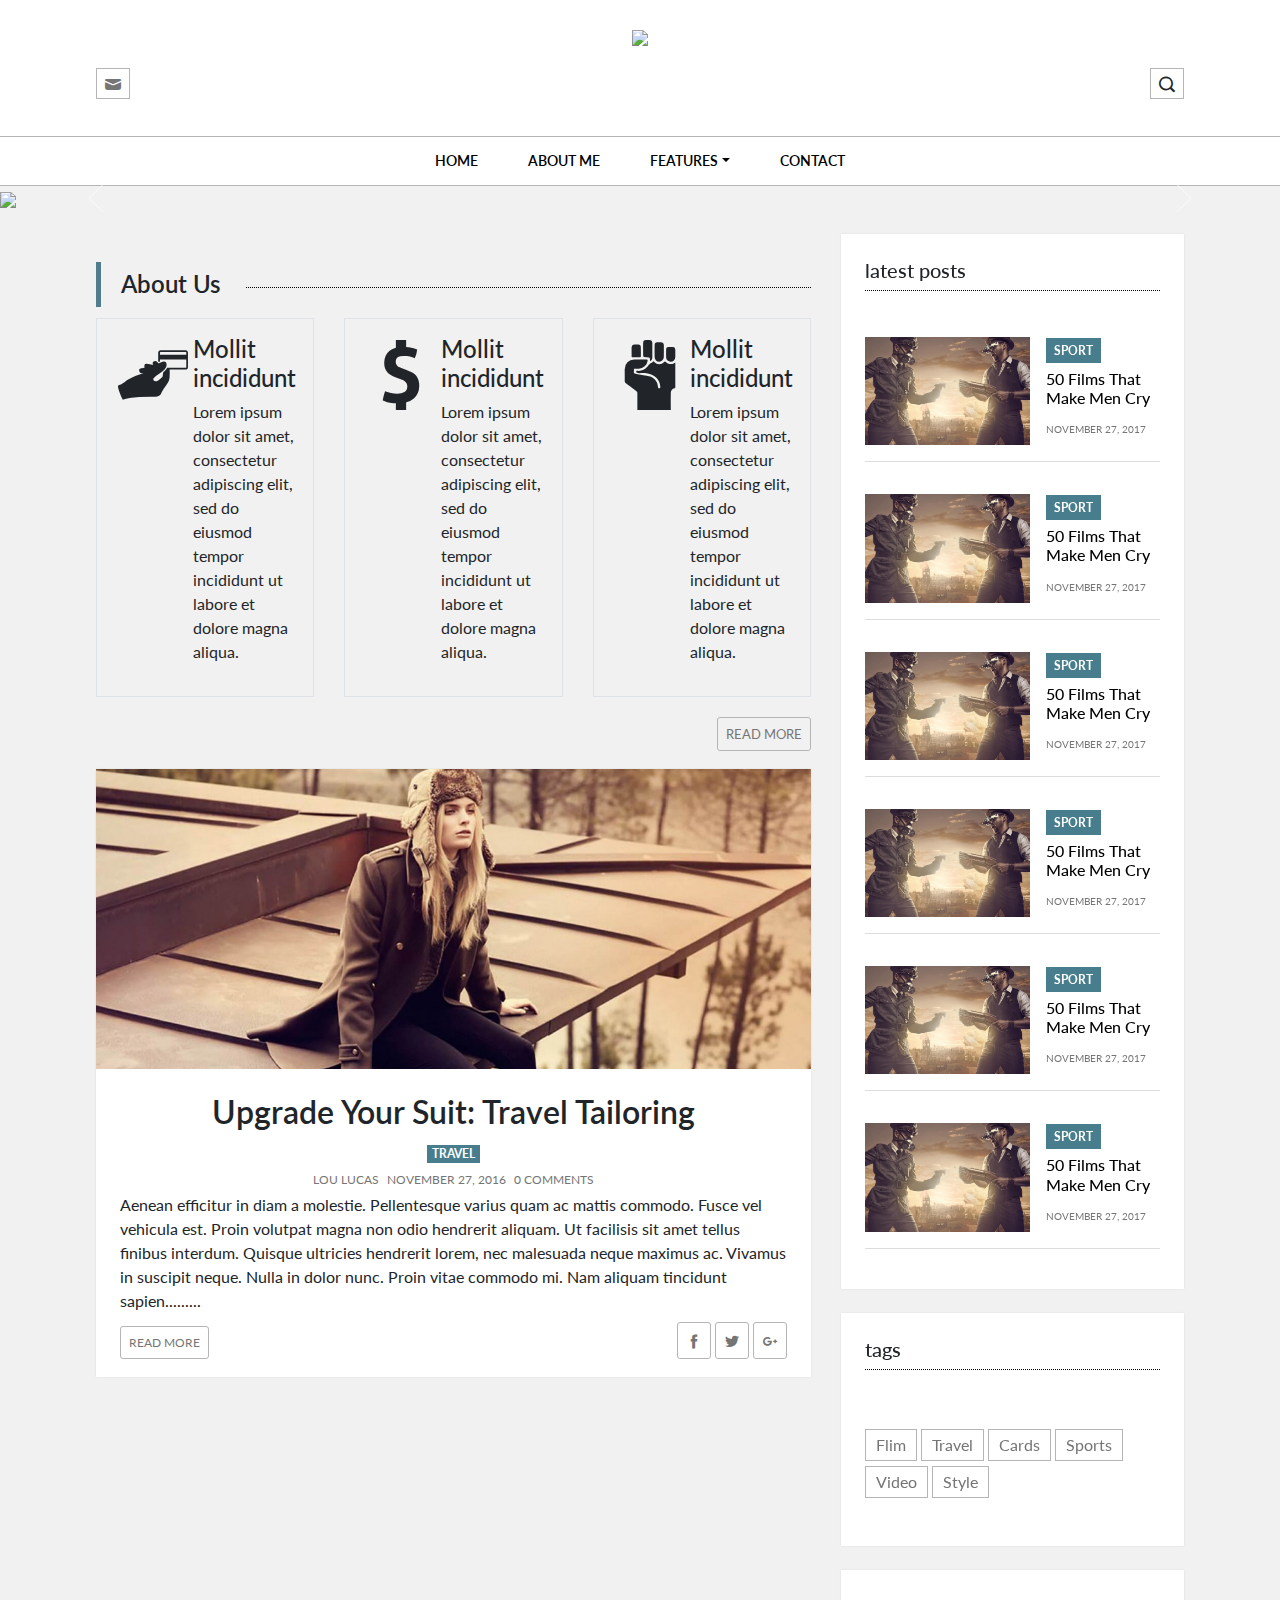
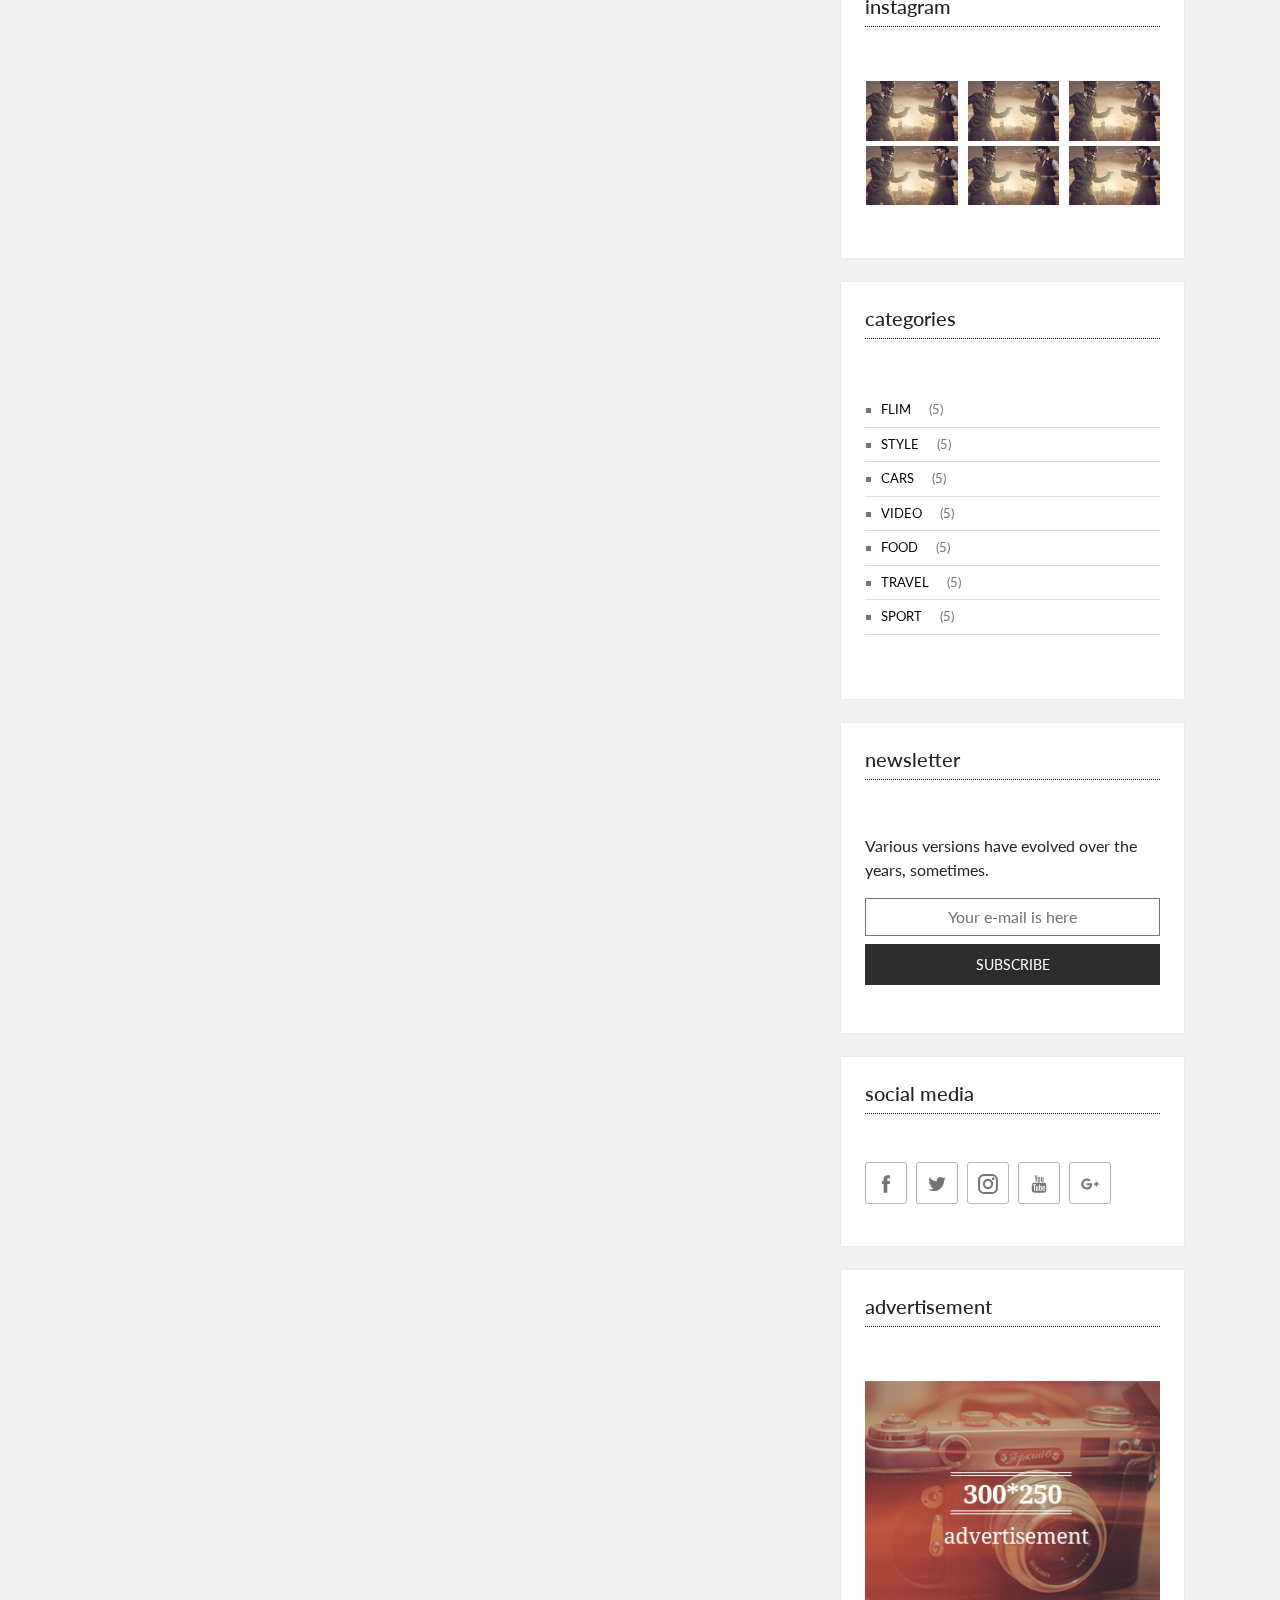
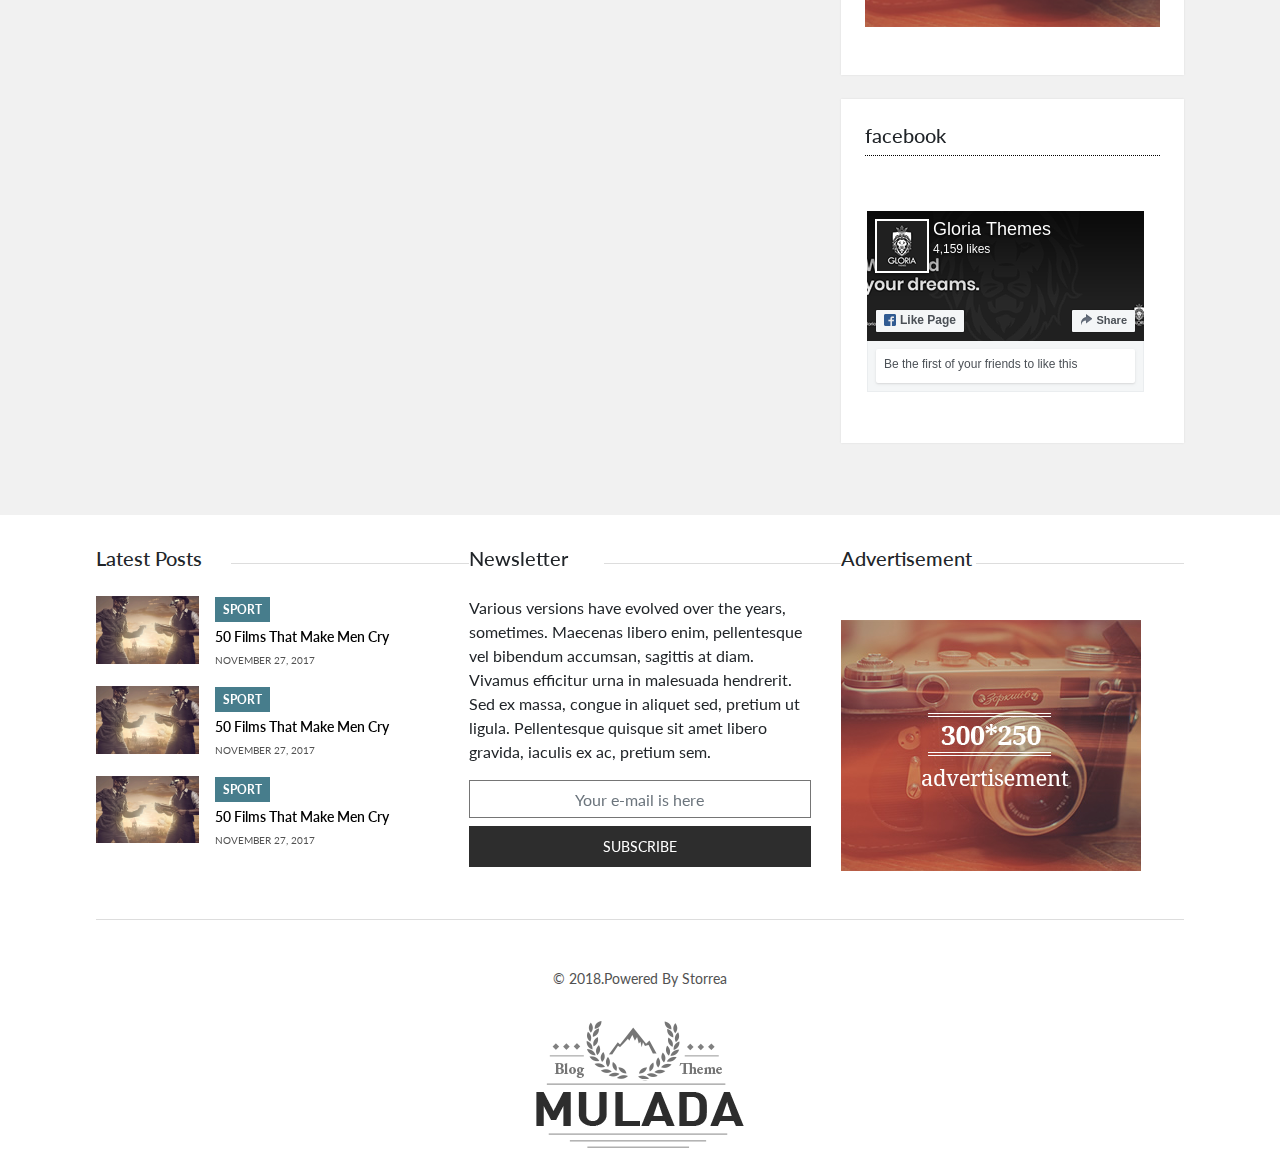
==== commit 371138d5: "about section added" ====
--- a/index.html
+++ b/index.html
@@ -173,6 +173,62 @@
 		<div class="row">
 			<div class="col-lg-8 col-md-8 col-sm-8 col-12">
 				<div class="main-content">
+
+					<!-- About Us -->
+					<div class="about-us">
+						<div class="section-header">
+							<h4>about us</h4>
+						</div>
+
+						<div class="about-content my-4">
+							<div class="row">
+								<div class="col-lg-4 col-md-4 col-sm-4 col-12">
+									<div class="about-card">
+										<div class="media border p-3">
+										    <div class="aicon">
+										    	<i class="icofont icofont-5x">pay</i>
+										    </div>
+										    <div class="media-body">
+										      <h4>Mollit incididunt</h4>
+										      <p>Lorem ipsum dolor sit amet, consectetur adipiscing elit, sed do eiusmod tempor incididunt ut labore et dolore magna aliqua.</p>      
+										  	</div>
+										</div>
+									</div>
+								</div>
+								<div class="col-lg-4 col-md-4 col-sm-4 col-12">
+									<div class="about-card">
+										<div class="media border p-3">
+										    <div class="aicon">
+										    	<i class="icofont icofont-5x">dollar</i>
+										    </div>
+										    <div class="media-body">
+										      <h4>Mollit incididunt</h4>
+										      <p>Lorem ipsum dolor sit amet, consectetur adipiscing elit, sed do eiusmod tempor incididunt ut labore et dolore magna aliqua.</p>      
+										  	</div>
+										</div>
+									</div>
+								</div>
+								<div class="col-lg-4 col-md-4 col-sm-4 col-12">
+									<div class="about-card">
+										<div class="media border p-3">
+										    <div class="aicon">
+										    	<i class="icofont icofont-5x">hand_power</i>
+										    </div>
+										    <div class="media-body">
+										      <h4>Mollit incididunt</h4>
+										      <p>Lorem ipsum dolor sit amet, consectetur adipiscing elit, sed do eiusmod tempor incididunt ut labore et dolore magna aliqua.</p>      
+										  	</div>
+										</div>
+									</div>
+								</div>
+							</div>
+						</div>
+						<div class="about-button mb-4 float-right">
+							<a class="btn-outline" href="">read more</a>
+						</div>
+					</div>
+
+					<div class="clearfix"></div>
 					<!-- post 1 -->
 					<div class="post mb-5 pb-4">
 						<div class="post-photo">
@@ -213,212 +269,6 @@
 							</div>
 						</div>
 					</div>
-
-					<!-- post 2 -->
-					<div class="post mb-5 pb-4">
-						<div class="post-photo">
-							<a href="">
-								<img class="img-fluid" src="images/postimg.jpg" alt="Size:1190x781">
-							</a>
-						</div>
-						<div class="post-text p-4">
-							<div class="post-title">
-								<h2>Upgrade Your Suit: Travel Tailoring</h2>
-							</div>
-							<div class="post-category">
-								<label class="label"><a href="">TRAVEL</a></label>
-							</div>
-							<div class="post-info mb-1">
-								<a href="">LOU LUCAS</a> <span>NOVEMBER 27, 2016</span> <a href="">0 COMMENTS</a>
-							</div>
-							<p class="post-description">
-								Aenean efficitur in diam a molestie. Pellentesque varius quam ac mattis commodo. Fusce vel vehicula est. Proin volutpat magna non odio hendrerit aliquam. Ut facilisis sit amet tellus finibus interdum. Quisque ultricies hendrerit lorem, nec malesuada neque maximus ac. Vivamus in suscipit neque. Nulla in dolor nunc. Proin vitae commodo mi. Nam aliquam tincidunt sapien.........
-							</p>
-							<div class="post-footer">
-								<div class="post-button float-left">
-									<a class="btn-outline" href="">read more</a>
-								</div>
-								<div class="post-share float-right">
-									<ul>
-							      		<li>
-							      			<a class="btn-outline" href=""><i class="icofont">facebook</i></a>
-						      			</li>
-							      		<li>
-							      			<a class="btn-outline" href=""><i class="icofont">twitter</i></a>
-						      			</li>
-						      			<li>
-							      			<a class="btn-outline" href=""><i class="icofont">google_plus</i></a>
-						      			</li>
-							      	</ul>
-								</div>
-							</div>
-						</div>
-					</div>
-
-					<!-- post 3 -->
-					<div class="post mb-5 pb-4">
-						<div class="post-photo">
-							<a href="">
-								<img class="img-fluid" src="images/postimg.jpg" alt="Size:1190x781">
-							</a>
-						</div>
-						<div class="post-text p-4">
-							<div class="post-title">
-								<h2>Upgrade Your Suit: Travel Tailoring</h2>
-							</div>
-							<div class="post-category">
-								<label class="label"><a href="">TRAVEL</a></label>
-							</div>
-							<div class="post-info mb-1">
-								<a href="">LOU LUCAS</a> <span>NOVEMBER 27, 2016</span> <a href="">0 COMMENTS</a>
-							</div>
-							<p class="post-description">
-								Aenean efficitur in diam a molestie. Pellentesque varius quam ac mattis commodo. Fusce vel vehicula est. Proin volutpat magna non odio hendrerit aliquam. Ut facilisis sit amet tellus finibus interdum. Quisque ultricies hendrerit lorem, nec malesuada neque maximus ac. Vivamus in suscipit neque. Nulla in dolor nunc. Proin vitae commodo mi. Nam aliquam tincidunt sapien.........
-							</p>
-							<div class="post-footer">
-								<div class="post-button float-left">
-									<a class="btn-outline" href="">read more</a>
-								</div>
-								<div class="post-share float-right">
-									<ul>
-							      		<li>
-							      			<a class="btn-outline" href=""><i class="icofont">facebook</i></a>
-						      			</li>
-							      		<li>
-							      			<a class="btn-outline" href=""><i class="icofont">twitter</i></a>
-						      			</li>
-						      			<li>
-							      			<a class="btn-outline" href=""><i class="icofont">google_plus</i></a>
-						      			</li>
-							      	</ul>
-								</div>
-							</div>
-						</div>
-					</div>
-
-					<!-- post 4 -->
-					<div class="post mb-5 pb-4">
-						<div class="post-photo">
-							<a href="">
-								<img class="img-fluid" src="images/postimg.jpg" alt="Size:1190x781">
-							</a>
-						</div>
-						<div class="post-text p-4">
-							<div class="post-title">
-								<h2>Upgrade Your Suit: Travel Tailoring</h2>
-							</div>
-							<div class="post-category">
-								<label class="label"><a href="">TRAVEL</a></label>
-							</div>
-							<div class="post-info mb-1">
-								<a href="">LOU LUCAS</a> <span>NOVEMBER 27, 2016</span> <a href="">0 COMMENTS</a>
-							</div>
-							<p class="post-description">
-								Aenean efficitur in diam a molestie. Pellentesque varius quam ac mattis commodo. Fusce vel vehicula est. Proin volutpat magna non odio hendrerit aliquam. Ut facilisis sit amet tellus finibus interdum. Quisque ultricies hendrerit lorem, nec malesuada neque maximus ac. Vivamus in suscipit neque. Nulla in dolor nunc. Proin vitae commodo mi. Nam aliquam tincidunt sapien.........
-							</p>
-							<div class="post-footer">
-								<div class="post-button float-left">
-									<a class="btn-outline" href="">read more</a>
-								</div>
-								<div class="post-share float-right">
-									<ul>
-							      		<li>
-							      			<a class="btn-outline" href=""><i class="icofont">facebook</i></a>
-						      			</li>
-							      		<li>
-							      			<a class="btn-outline" href=""><i class="icofont">twitter</i></a>
-						      			</li>
-						      			<li>
-							      			<a class="btn-outline" href=""><i class="icofont">google_plus</i></a>
-						      			</li>
-							      	</ul>
-								</div>
-							</div>
-						</div>
-					</div>
-
-					<!-- post 5 -->
-					<div class="post mb-5 pb-4">
-						<div class="post-photo">
-							<a href="">
-								<img class="img-fluid" src="images/postimg.jpg" alt="Size:1190x781">
-							</a>
-						</div>
-						<div class="post-text p-4">
-							<div class="post-title">
-								<h2>Upgrade Your Suit: Travel Tailoring</h2>
-							</div>
-							<div class="post-category">
-								<label class="label"><a href="">TRAVEL</a></label>
-							</div>
-							<div class="post-info mb-1">
-								<a href="">LOU LUCAS</a> <span>NOVEMBER 27, 2016</span> <a href="">0 COMMENTS</a>
-							</div>
-							<p class="post-description">
-								Aenean efficitur in diam a molestie. Pellentesque varius quam ac mattis commodo. Fusce vel vehicula est. Proin volutpat magna non odio hendrerit aliquam. Ut facilisis sit amet tellus finibus interdum. Quisque ultricies hendrerit lorem, nec malesuada neque maximus ac. Vivamus in suscipit neque. Nulla in dolor nunc. Proin vitae commodo mi. Nam aliquam tincidunt sapien.........
-							</p>
-							<div class="post-footer">
-								<div class="post-button float-left">
-									<a class="btn-outline" href="">read more</a>
-								</div>
-								<div class="post-share float-right">
-									<ul>
-							      		<li>
-							      			<a class="btn-outline" href=""><i class="icofont">facebook</i></a>
-						      			</li>
-							      		<li>
-							      			<a class="btn-outline" href=""><i class="icofont">twitter</i></a>
-						      			</li>
-						      			<li>
-							      			<a class="btn-outline" href=""><i class="icofont">google_plus</i></a>
-						      			</li>
-							      	</ul>
-								</div>
-							</div>
-						</div>
-					</div>
-
-					<!-- post 6 -->
-					<div class="post mb-5 pb-4">
-						<div class="post-photo">
-							<a href="">
-								<img class="img-fluid" src="images/postimg.jpg" alt="Size:1190x781">
-							</a>
-						</div>
-						<div class="post-text p-4">
-							<div class="post-title">
-								<h2>Upgrade Your Suit: Travel Tailoring</h2>
-							</div>
-							<div class="post-category">
-								<label class="label"><a href="">TRAVEL</a></label>
-							</div>
-							<div class="post-info mb-1">
-								<a href="">LOU LUCAS</a> <span>NOVEMBER 27, 2016</span> <a href="">0 COMMENTS</a>
-							</div>
-							<p class="post-description">
-								Aenean efficitur in diam a molestie. Pellentesque varius quam ac mattis commodo. Fusce vel vehicula est. Proin volutpat magna non odio hendrerit aliquam. Ut facilisis sit amet tellus finibus interdum. Quisque ultricies hendrerit lorem, nec malesuada neque maximus ac. Vivamus in suscipit neque. Nulla in dolor nunc. Proin vitae commodo mi. Nam aliquam tincidunt sapien.........
-							</p>
-							<div class="post-footer">
-								<div class="post-button float-left">
-									<a class="btn-outline" href="">read more</a>
-								</div>
-								<div class="post-share float-right">
-									<ul>
-							      		<li>
-							      			<a class="btn-outline" href=""><i class="icofont">facebook</i></a>
-						      			</li>
-							      		<li>
-							      			<a class="btn-outline" href=""><i class="icofont">twitter</i></a>
-						      			</li>
-						      			<li>
-							      			<a class="btn-outline" href=""><i class="icofont">google_plus</i></a>
-						      			</li>
-							      	</ul>
-								</div>
-							</div>
-						</div>
-					</div>
-
 				</div>
 			</div>
 			<div class="col-lg-4 col-md-4 col-sm-4 col-12">
--- a/css/theme.css
+++ b/css/theme.css
@@ -71,14 +71,21 @@
     border: 1px solid #b5b5b5;
     color: #fff !important; }
 
-.section-padding {
+.sp {
   padding: 5% 0; }
 
-.section-header h5 {
-  border-bottom: 1px solid #757575;
-  border-left: 7px solid #757575;
-  padding-left: 5px;
-  text-transform: capitalize; }
+.section-header {
+  border-bottom: 1px dotted #000;
+  margin-bottom: 30px; }
+  .section-header h4 {
+    width: 150px;
+    background: #f1f1f1;
+    border-left: 5px solid #4F7D8E;
+    font-weight: 600;
+    padding: 8px 20px;
+    text-transform: capitalize;
+    position: relative;
+    top: 28px; }
 
 .section-content {
   width: 85%;
@@ -311,6 +318,15 @@
 .blog-wrapper {
   width: 85%;
   margin: 0 auto; }
+  .blog-wrapper .main-content .about-us .about-button a {
+    -webkit-border-radius: 3px;
+    -moz-border-radius: 3px;
+    -ms-border-radius: 3px;
+    border-radius: 3px;
+    background-clip: padding-box;
+    font-size: 13px;
+    padding: 8px;
+    text-transform: uppercase; }
   .blog-wrapper .main-content .post {
     position: relative;
     background: #fff;
--- a/css/mediaqueries.css
+++ b/css/mediaqueries.css
@@ -24,7 +24,7 @@
 */
 @media only screen and (min-width: 1400px) and (max-width: 1920px) {
   .blog-wrapper {
-    width: 60%; } }
+    width: 85%; } }
 @media only screen and (min-width: 767px) and (max-width: 1024px) and (orientation: landscape) {
   .home-slider #main-slider img {
     height: 370px; }
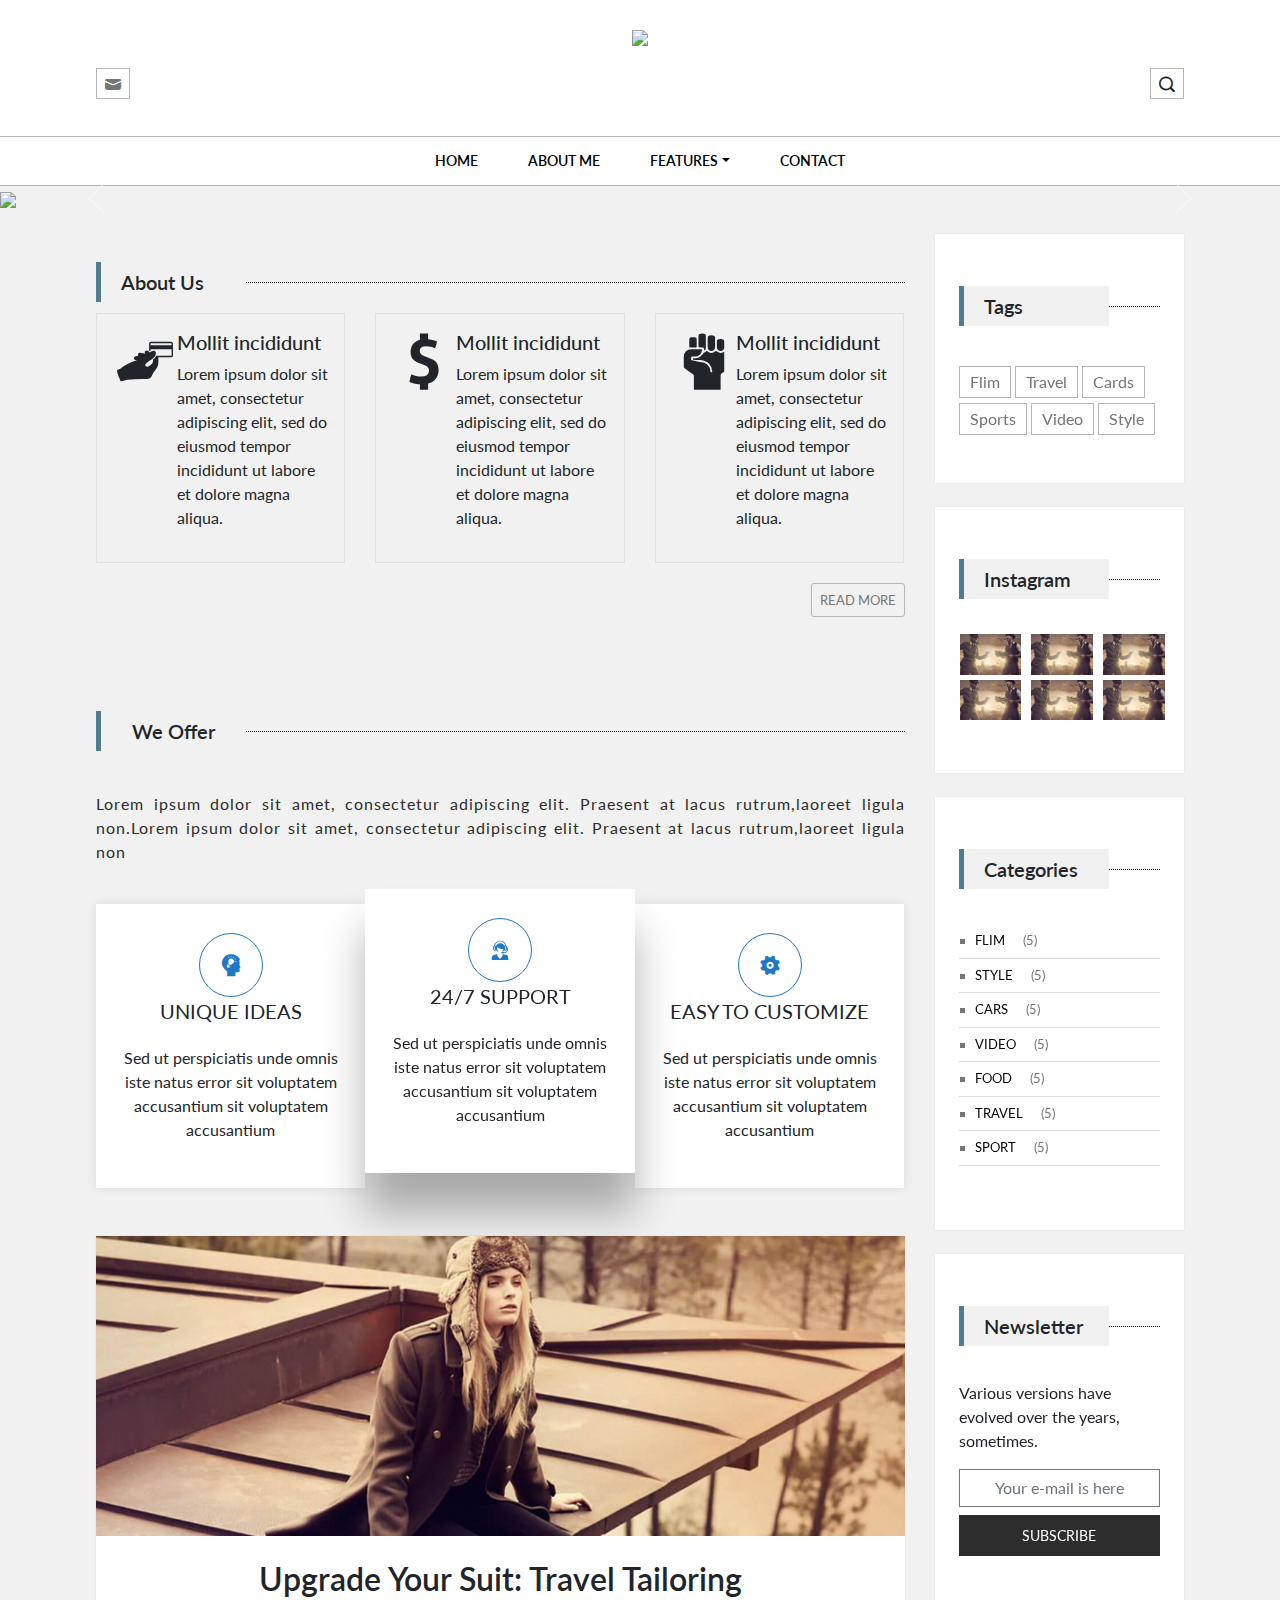
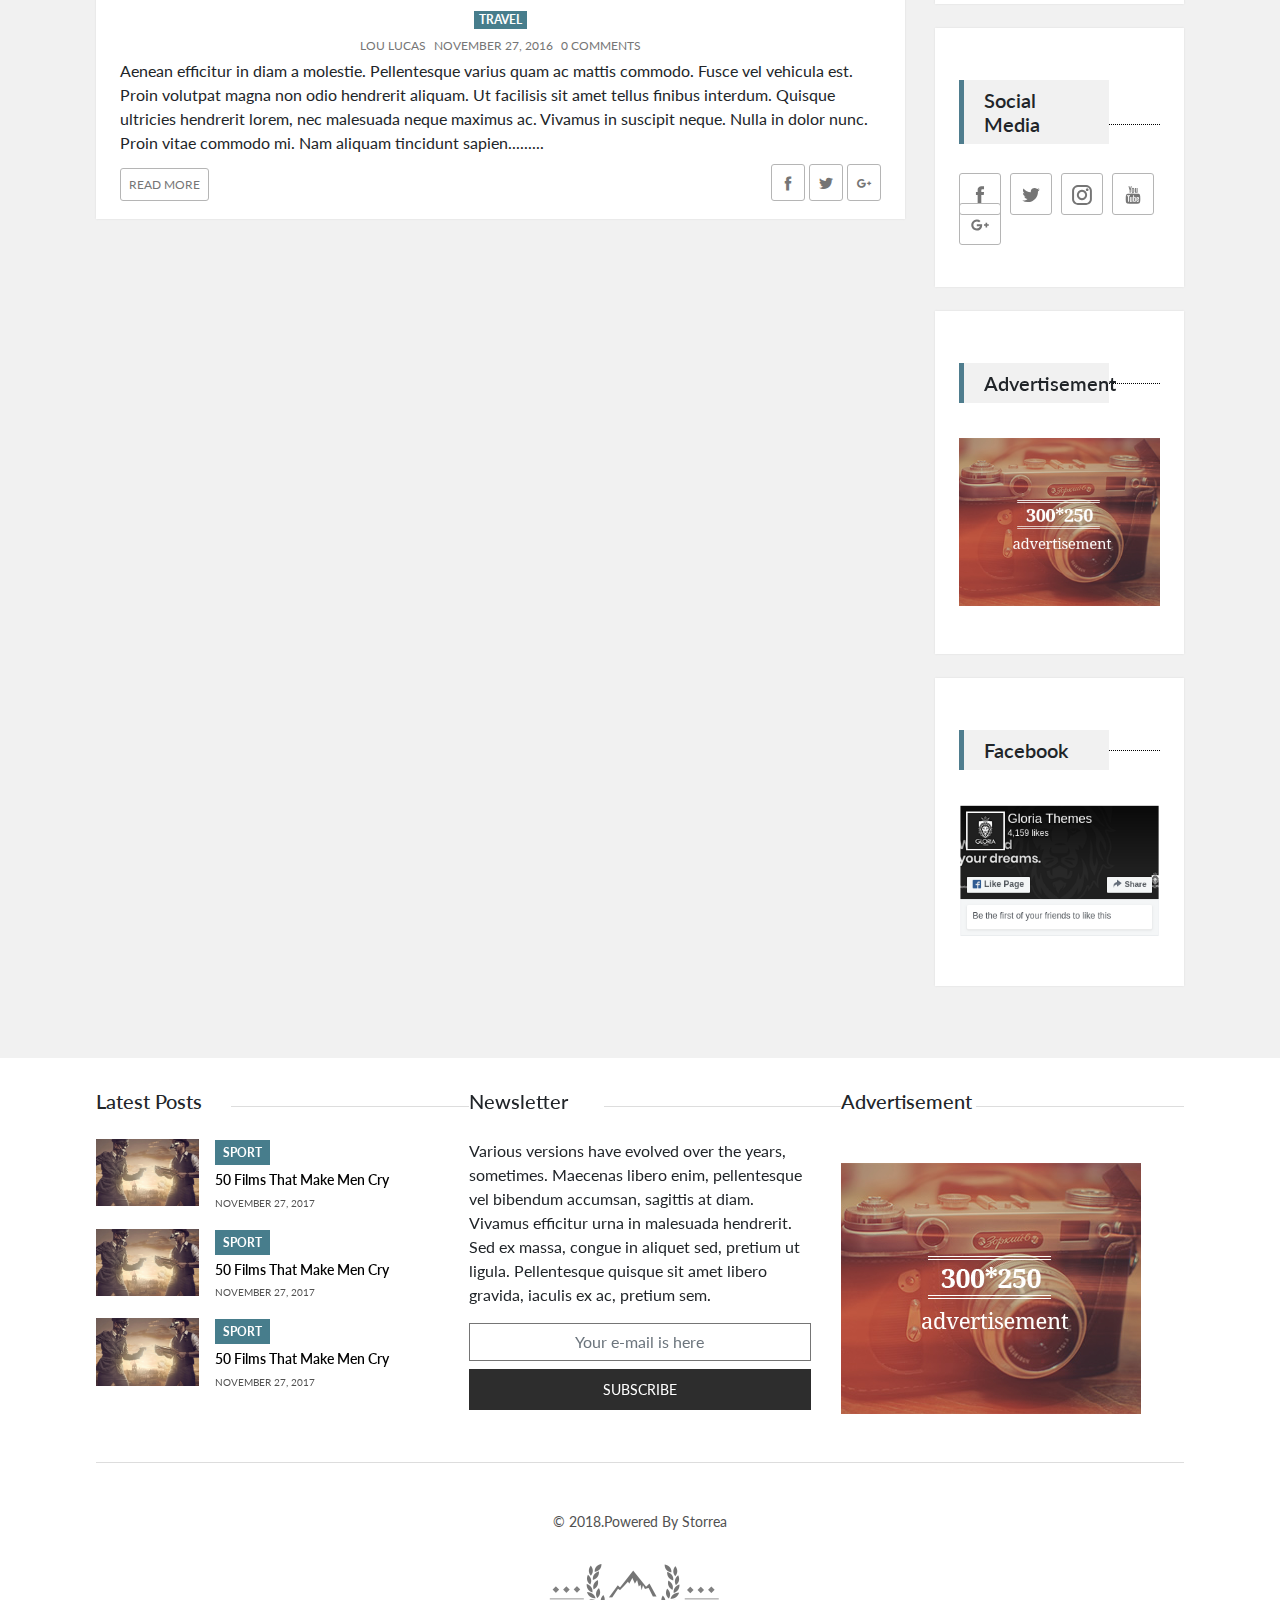
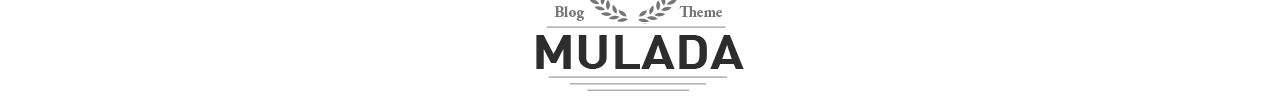
==== commit 06ad0771: "about section modify and offer section added" ====
--- a/index.html
+++ b/index.html
@@ -4,7 +4,7 @@
 	<meta charset="UTF-8">
 	<meta name="viewport" content="width=device-width, initial-scale=1, shrink-to-fit=no">
   	<meta http-equiv="x-ua-compatible" content="ie=edge">
-	<title>Storrea Blog</title>
+	<title>Sreda</title>
 	<link rel="shortcut icon" href="images/favicon.png" type="image/png">
 	<!-- Bootstrap Core CSS -->
 	<link rel="stylesheet" href="css/bootstrap.min.css">
@@ -171,13 +171,13 @@
 	<!-- Start Blog Wrapper -->
 	<div class="blog-wrapper mb-5">
 		<div class="row">
-			<div class="col-lg-8 col-md-8 col-sm-8 col-12">
+			<div class="col-lg-9 col-md-9 col-sm-9 col-12">
 				<div class="main-content">
 
 					<!-- About Us -->
 					<div class="about-us">
 						<div class="section-header">
-							<h4>about us</h4>
+							<h5>about us</h5>
 						</div>
 
 						<div class="about-content my-4">
@@ -186,10 +186,10 @@
 									<div class="about-card">
 										<div class="media border p-3">
 										    <div class="aicon">
-										    	<i class="icofont icofont-5x">pay</i>
+										    	<i class="icofont icofont-4x">pay</i>
 										    </div>
 										    <div class="media-body">
-										      <h4>Mollit incididunt</h4>
+										      <h5>Mollit incididunt</h5>
 										      <p>Lorem ipsum dolor sit amet, consectetur adipiscing elit, sed do eiusmod tempor incididunt ut labore et dolore magna aliqua.</p>      
 										  	</div>
 										</div>
@@ -199,10 +199,10 @@
 									<div class="about-card">
 										<div class="media border p-3">
 										    <div class="aicon">
-										    	<i class="icofont icofont-5x">dollar</i>
+										    	<i class="icofont icofont-4x">dollar</i>
 										    </div>
 										    <div class="media-body">
-										      <h4>Mollit incididunt</h4>
+										      <h5>Mollit incididunt</h5>
 										      <p>Lorem ipsum dolor sit amet, consectetur adipiscing elit, sed do eiusmod tempor incididunt ut labore et dolore magna aliqua.</p>      
 										  	</div>
 										</div>
@@ -212,10 +212,10 @@
 									<div class="about-card">
 										<div class="media border p-3">
 										    <div class="aicon">
-										    	<i class="icofont icofont-5x">hand_power</i>
+										    	<i class="icofont icofont-4x">hand_power</i>
 										    </div>
 										    <div class="media-body">
-										      <h4>Mollit incididunt</h4>
+										     <h5>Mollit incididunt</h5>
 										      <p>Lorem ipsum dolor sit amet, consectetur adipiscing elit, sed do eiusmod tempor incididunt ut labore et dolore magna aliqua.</p>      
 										  	</div>
 										</div>
@@ -229,6 +229,48 @@
 					</div>
 
 					<div class="clearfix"></div>
+					
+					<!-- Our Service -->
+					<div class="service my-5">
+				      	<div class="section-header">
+					        <h5>We Offer</h5>
+				      	</div>
+
+				      	<div class="service-content">
+				      		<p class="text-section">Lorem ipsum dolor sit amet, consectetur adipiscing elit. Praesent at lacus rutrum,laoreet ligula non.Lorem ipsum dolor sit amet, consectetur adipiscing elit. Praesent at lacus rutrum,laoreet ligula non</p>
+
+				        	<div class="container">
+				          		<div class="row">
+						            <!-- Column 1 -->
+						            <div class="col-lg-4 col-md-4 col-sm-4 col-xs-12">
+						              <div class="service-item">
+						                <span class="icofont">unique_idea</span>
+						                <h5 class="service-content-title">unique ideas</h5>
+						                <p class="service-content-text">Sed ut perspiciatis unde omnis iste natus error sit voluptatem accusantium sit voluptatem accusantium</p>
+						              </div>
+						            </div>
+
+						            <!-- Column 2 -->
+						            <div class="col-lg-4 col-md-4 col-sm-4 col-xs-12">
+						              <div class="service-item service-item-middel">
+						                <span class="icofont">live_support</span>
+						                <h5 class="service-content-title">24/7 support</h5>
+						                <p class="service-content-text">Sed ut perspiciatis unde omnis iste natus error sit voluptatem accusantium sit voluptatem accusantium</p>
+						              </div>
+						            </div>
+
+						            <!-- Column 3 -->
+						            <div class="col-lg-4 col-md-4 col-sm-4 col-xs-12">
+						              <div class="service-item">
+						                <span class="icofont">options</span>
+						                <h5 class="service-content-title">easy to customize</h5>
+						                <p class="service-content-text">Sed ut perspiciatis unde omnis iste natus error sit voluptatem accusantium sit voluptatem accusantium</p>
+						              </div>
+						            </div>
+				          		</div>
+				        	</div>
+				      	</div>
+    				</div>
 					<!-- post 1 -->
 					<div class="post mb-5 pb-4">
 						<div class="post-photo">
@@ -271,110 +313,10 @@
 					</div>
 				</div>
 			</div>
-			<div class="col-lg-4 col-md-4 col-sm-4 col-12">
+			<div class="col-lg-3 col-md-3 col-sm-3 col-12">
 				<div class="side-content">
 					<!-- Latest Post -->
-					<div class="latest-post mb-4 p-4">
-						<div class="section-header">
-							<h5>latest posts</h5>
-						</div>
-						
-						<!-- Latest Post 1 -->
-						<div class="lpost-item d-flex my-3 py-3">
-							<div class="lpost-photo mr-3">
-								<a href="">
-									<img src="images/new-1190x781.jpg" alt="" class="img-fluid">
-								</a>
-							</div>
-							<div class="lpost-text">
-								<a class="label" href="">sport</a>
-						      	<h6 class="my-2">
-						      		<a href="">50 Films That Make Men Cry</a>
-						      	</h6>
-						      	<time>november 27, 2017</time>
-							</div>
-						</div>
-
-						<!-- Latest Post 2 -->
-						<div class="lpost-item d-flex my-3 py-3">
-							<div class="lpost-photo mr-3">
-								<a href="">
-									<img src="images/new-1190x781.jpg" alt="" class="img-fluid">
-								</a>
-							</div>
-							<div class="lpost-text">
-								<a class="label" href="">sport</a>
-						      	<h6 class="my-2">
-						      		<a href="">50 Films That Make Men Cry</a>
-						      	</h6>
-						      	<time>november 27, 2017</time>
-							</div>
-						</div>
-
-						<!-- Latest Post 3 -->
-						<div class="lpost-item d-flex my-3 py-3">
-							<div class="lpost-photo mr-3">
-								<a href="">
-									<img src="images/new-1190x781.jpg" alt="" class="img-fluid">
-								</a>
-							</div>
-							<div class="lpost-text">
-								<a class="label" href="">sport</a>
-						      	<h6 class="my-2">
-						      		<a href="">50 Films That Make Men Cry</a>
-						      	</h6>
-						      	<time>november 27, 2017</time>
-							</div>
-						</div>
-
-						<!-- Latest Post 4 -->
-						<div class="lpost-item d-flex my-3 py-3">
-							<div class="lpost-photo mr-3">
-								<a href="">
-									<img src="images/new-1190x781.jpg" alt="" class="img-fluid">
-								</a>
-							</div>
-							<div class="lpost-text">
-								<a class="label" href="">sport</a>
-						      	<h6 class="my-2">
-						      		<a href="">50 Films That Make Men Cry</a>
-						      	</h6>
-						      	<time>november 27, 2017</time>
-							</div>
-						</div>
-
-						<!-- Latest Post 5 -->
-						<div class="lpost-item d-flex my-3 py-3">
-							<div class="lpost-photo mr-3">
-								<a href="">
-									<img src="images/new-1190x781.jpg" alt="" class="img-fluid">
-								</a>
-							</div>
-							<div class="lpost-text">
-								<a class="label" href="">sport</a>
-						      	<h6 class="my-2">
-						      		<a href="">50 Films That Make Men Cry</a>
-						      	</h6>
-						      	<time>november 27, 2017</time>
-							</div>
-						</div>
-
-						<!-- Latest Post 6 -->
-						<div class="lpost-item d-flex my-3 py-3">
-							<div class="lpost-photo mr-3">
-								<a href="">
-									<img src="images/new-1190x781.jpg" alt="" class="img-fluid">
-								</a>
-							</div>
-							<div class="lpost-text">
-								<a class="label" href="">sport</a>
-						      	<h6 class="my-2">
-						      		<a href="">50 Films That Make Men Cry</a>
-						      	</h6>
-						      	<time>november 27, 2017</time>
-							</div>
-						</div>
-					</div>
+					
 					
 					<!-- Tag Section -->
 					<div class="tag mb-4 p-4">
--- a/css/theme.css
+++ b/css/theme.css
@@ -77,7 +77,7 @@
 .section-header {
   border-bottom: 1px dotted #000;
   margin-bottom: 30px; }
-  .section-header h4 {
+  .section-header h5 {
     width: 150px;
     background: #f1f1f1;
     border-left: 5px solid #4F7D8E;
@@ -318,77 +318,132 @@
 .blog-wrapper {
   width: 85%;
   margin: 0 auto; }
-  .blog-wrapper .main-content .about-us .about-button a {
-    -webkit-border-radius: 3px;
-    -moz-border-radius: 3px;
-    -ms-border-radius: 3px;
-    border-radius: 3px;
-    background-clip: padding-box;
-    font-size: 13px;
-    padding: 8px;
-    text-transform: uppercase; }
-  .blog-wrapper .main-content .post {
-    position: relative;
-    background: #fff;
-    -moz-box-shadow: 0 0 2px #ddd;
-    -webkit-box-shadow: 0 0 2px #ddd;
-    box-shadow: 0 0 2px #ddd; }
-    .blog-wrapper .main-content .post .post-photo {
-      height: 300px;
-      overflow: hidden;
-      position: relative; }
-      .blog-wrapper .main-content .post .post-photo img {
-        max-width: none;
-        width: calc(100% + 50px);
-        opacity: 1;
-        -ms-filter: "progid:DXImageTransform.Microsoft.Alpha(Opacity=100)";
-        filter: alpha(opacity=100);
+  .blog-wrapper .main-content {
+    /*CSS For Sevice section*/ }
+    .blog-wrapper .main-content .about-us .about-button a {
+      -webkit-border-radius: 3px;
+      -moz-border-radius: 3px;
+      -ms-border-radius: 3px;
+      border-radius: 3px;
+      background-clip: padding-box;
+      font-size: 13px;
+      padding: 8px;
+      text-transform: uppercase; }
+    .blog-wrapper .main-content .service {
+      text-align: center; }
+      .blog-wrapper .main-content .service .text-section {
+        color: #2C2C2C;
+        letter-spacing: 1px;
+        margin-bottom: 40px;
+        text-align: justify; }
+      .blog-wrapper .main-content .service .service-content {
+        text-align: center;
+        padding-top: 30px; }
+        .blog-wrapper .main-content .service .service-content .col-md-4 {
+          padding-left: 0;
+          padding-right: 0; }
+        .blog-wrapper .main-content .service .service-content .service-item {
+          background: #fff;
+          -moz-box-shadow: 0 0 10px #ddd;
+          -webkit-box-shadow: 0 0 10px #ddd;
+          box-shadow: 0 0 10px #ddd;
+          padding: 50px 25px 30px 25px; }
+          .blog-wrapper .main-content .service .service-content .service-item span {
+            background: transparent;
+            border: 1px solid #1F79C2;
+            -webkit-border-radius: 50%;
+            -moz-border-radius: 50%;
+            -ms-border-radius: 50%;
+            border-radius: 50%;
+            background-clip: padding-box;
+            color: #1F79C2;
+            font-size: 22px;
+            padding: 20px; }
+          .blog-wrapper .main-content .service .service-content .service-item .service-content-title {
+            font-weight: 400;
+            padding: 20px 0 15px 0;
+            text-transform: uppercase; }
+          .blog-wrapper .main-content .service .service-content .service-item:hover span {
+            background: #1F79C2;
+            color: #fff;
+            -webkit-transition: all 0.3s ease;
+            -moz-transition: all 0.3s ease;
+            -ms-transition: all 0.3s ease;
+            -o-transition: all 0.3s ease;
+            transition: all 0.3s ease; }
+        .blog-wrapper .main-content .service .service-content .service-item-middel {
+          -moz-box-shadow: 0 40px 40px 0 rgba(0, 0, 0, 0.3);
+          -webkit-box-shadow: 0 40px 40px 0 rgba(0, 0, 0, 0.3);
+          box-shadow: 0 40px 40px 0 rgba(0, 0, 0, 0.3);
+          position: relative;
+          -webkit-transform: translate(0, -15px);
+          -moz-transform: translate(0, -15px);
+          -o-transform: translate(0, -15px);
+          -ms-transform: translate(0, -15px);
+          transform: translate(0, -15px);
+          z-index: 3; }
+    .blog-wrapper .main-content .post {
+      position: relative;
+      background: #fff;
+      -moz-box-shadow: 0 0 2px #ddd;
+      -webkit-box-shadow: 0 0 2px #ddd;
+      box-shadow: 0 0 2px #ddd; }
+      .blog-wrapper .main-content .post .post-photo {
+        height: 300px;
+        overflow: hidden;
+        position: relative; }
+        .blog-wrapper .main-content .post .post-photo img {
+          max-width: none;
+          width: calc(100% + 50px);
+          opacity: 1;
+          -ms-filter: "progid:DXImageTransform.Microsoft.Alpha(Opacity=100)";
+          filter: alpha(opacity=100);
+          -webkit-transition: all 0.5s ease;
+          -moz-transition: all 0.5s ease;
+          -ms-transition: all 0.5s ease;
+          -o-transition: all 0.5s ease;
+          transition: all 0.5s ease; }
+      .blog-wrapper .main-content .post .post-text {
+        text-align: center; }
+        .blog-wrapper .main-content .post .post-text .post-title h2 {
+          font-weight: 600; }
+        .blog-wrapper .main-content .post .post-text .post-category label {
+          padding: 0 5px; }
+          .blog-wrapper .main-content .post .post-text .post-category label a {
+            color: #fff;
+            font-size: 12px; }
+        .blog-wrapper .main-content .post .post-text .post-info {
+          color: #757575;
+          font-size: 12px; }
+          .blog-wrapper .main-content .post .post-text .post-info a {
+            color: #757575; }
+          .blog-wrapper .main-content .post .post-text .post-info span {
+            padding-left: 5px;
+            padding-right: 5px; }
+        .blog-wrapper .main-content .post .post-text .post-description {
+          text-align: left; }
+        .blog-wrapper .main-content .post .post-text .post-footer a {
+          -webkit-border-radius: 3px;
+          -moz-border-radius: 3px;
+          -ms-border-radius: 3px;
+          border-radius: 3px;
+          background-clip: padding-box;
+          padding: 8px;
+          text-transform: uppercase; }
+        .blog-wrapper .main-content .post .post-text .post-footer .post-button a {
+          font-size: 12px; }
+        .blog-wrapper .main-content .post .post-text .post-footer .post-share ul li {
+          display: inline-block; }
+      .blog-wrapper .main-content .post:hover .post-photo img {
+        opacity: 0.7;
+        -ms-filter: "progid:DXImageTransform.Microsoft.Alpha(Opacity=70)";
+        filter: alpha(opacity=70);
         -webkit-transition: all 0.5s ease;
         -moz-transition: all 0.5s ease;
         -ms-transition: all 0.5s ease;
         -o-transition: all 0.5s ease;
-        transition: all 0.5s ease; }
-    .blog-wrapper .main-content .post .post-text {
-      text-align: center; }
-      .blog-wrapper .main-content .post .post-text .post-title h2 {
-        font-weight: 600; }
-      .blog-wrapper .main-content .post .post-text .post-category label {
-        padding: 0 5px; }
-        .blog-wrapper .main-content .post .post-text .post-category label a {
-          color: #fff;
-          font-size: 12px; }
-      .blog-wrapper .main-content .post .post-text .post-info {
-        color: #757575;
-        font-size: 12px; }
-        .blog-wrapper .main-content .post .post-text .post-info a {
-          color: #757575; }
-        .blog-wrapper .main-content .post .post-text .post-info span {
-          padding-left: 5px;
-          padding-right: 5px; }
-      .blog-wrapper .main-content .post .post-text .post-description {
-        text-align: left; }
-      .blog-wrapper .main-content .post .post-text .post-footer a {
-        -webkit-border-radius: 3px;
-        -moz-border-radius: 3px;
-        -ms-border-radius: 3px;
-        border-radius: 3px;
-        background-clip: padding-box;
-        padding: 8px;
-        text-transform: uppercase; }
-      .blog-wrapper .main-content .post .post-text .post-footer .post-button a {
-        font-size: 12px; }
-      .blog-wrapper .main-content .post .post-text .post-footer .post-share ul li {
-        display: inline-block; }
-    .blog-wrapper .main-content .post:hover .post-photo img {
-      opacity: 0.7;
-      -ms-filter: "progid:DXImageTransform.Microsoft.Alpha(Opacity=70)";
-      filter: alpha(opacity=70);
-      -webkit-transition: all 0.5s ease;
-      -moz-transition: all 0.5s ease;
-      -ms-transition: all 0.5s ease;
-      -o-transition: all 0.5s ease;
-      transition: all 0.5s ease;
-      transform: translate3d(-40px, 0, 0); }
+        transition: all 0.5s ease;
+        transform: translate3d(-40px, 0, 0); }
   .blog-wrapper .side-content {
     position: sticky;
     top: 0; }
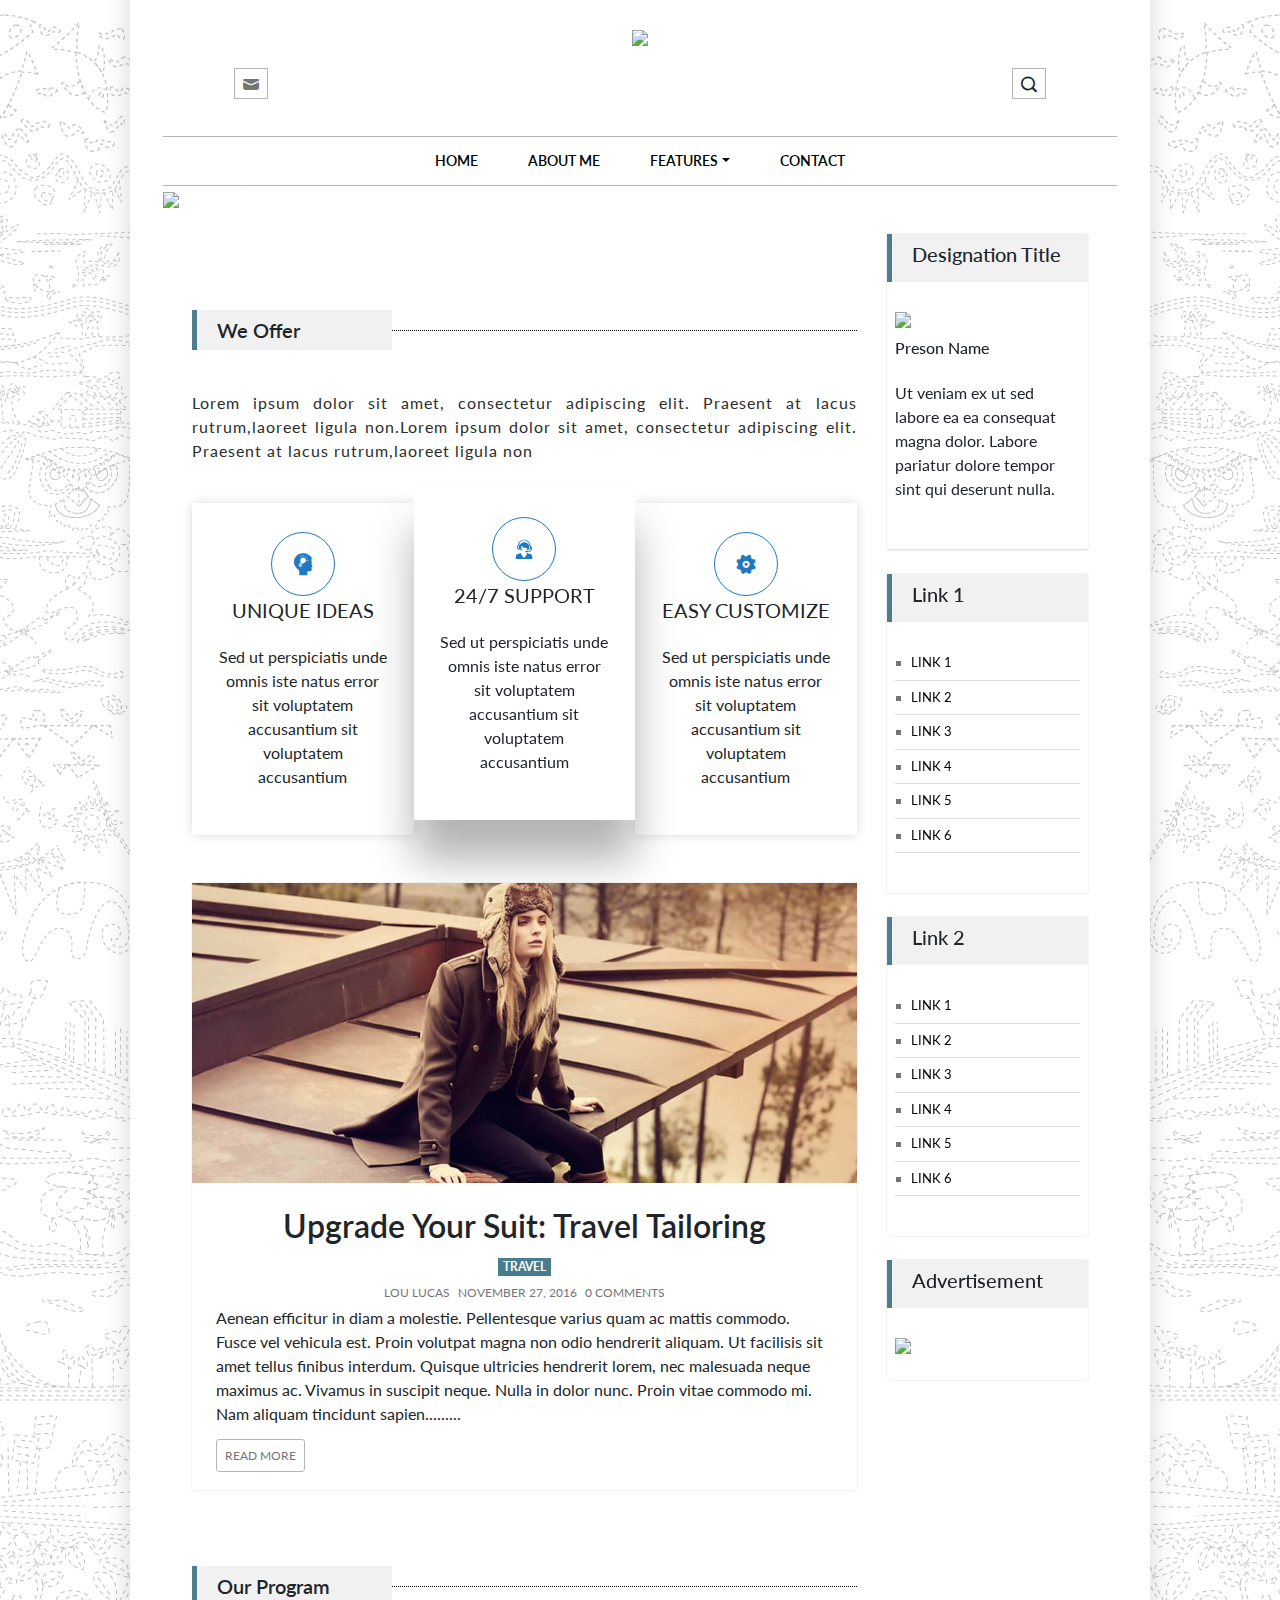
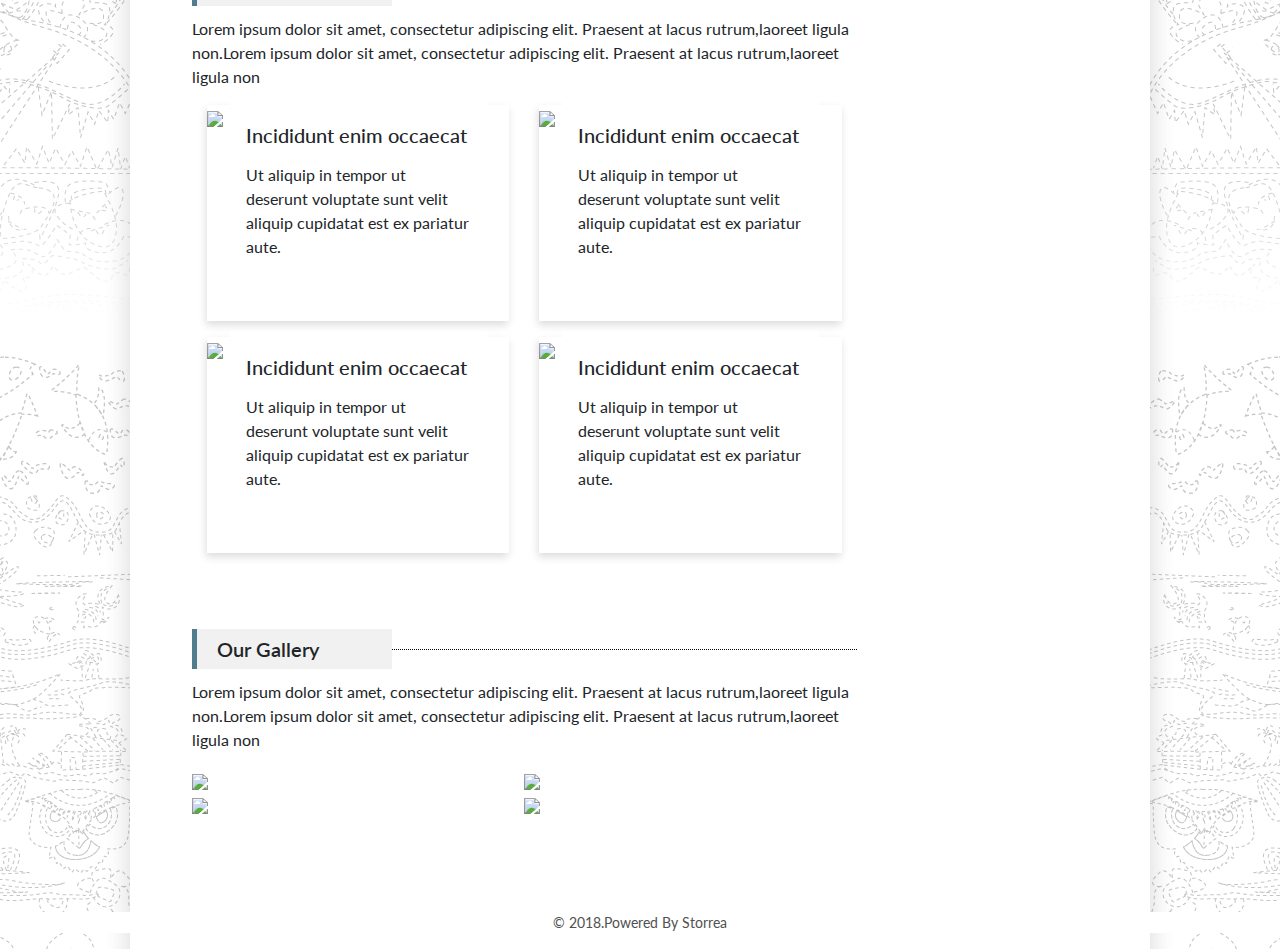
==== commit d1814f6d: "basic layout done" ====
--- a/index.html
+++ b/index.html
@@ -173,62 +173,6 @@
 		<div class="row">
 			<div class="col-lg-9 col-md-9 col-sm-9 col-12">
 				<div class="main-content">
-
-					<!-- About Us -->
-					<div class="about-us">
-						<div class="section-header">
-							<h5>about us</h5>
-						</div>
-
-						<div class="about-content my-4">
-							<div class="row">
-								<div class="col-lg-4 col-md-4 col-sm-4 col-12">
-									<div class="about-card">
-										<div class="media border p-3">
-										    <div class="aicon">
-										    	<i class="icofont icofont-4x">pay</i>
-										    </div>
-										    <div class="media-body">
-										      <h5>Mollit incididunt</h5>
-										      <p>Lorem ipsum dolor sit amet, consectetur adipiscing elit, sed do eiusmod tempor incididunt ut labore et dolore magna aliqua.</p>      
-										  	</div>
-										</div>
-									</div>
-								</div>
-								<div class="col-lg-4 col-md-4 col-sm-4 col-12">
-									<div class="about-card">
-										<div class="media border p-3">
-										    <div class="aicon">
-										    	<i class="icofont icofont-4x">dollar</i>
-										    </div>
-										    <div class="media-body">
-										      <h5>Mollit incididunt</h5>
-										      <p>Lorem ipsum dolor sit amet, consectetur adipiscing elit, sed do eiusmod tempor incididunt ut labore et dolore magna aliqua.</p>      
-										  	</div>
-										</div>
-									</div>
-								</div>
-								<div class="col-lg-4 col-md-4 col-sm-4 col-12">
-									<div class="about-card">
-										<div class="media border p-3">
-										    <div class="aicon">
-										    	<i class="icofont icofont-4x">hand_power</i>
-										    </div>
-										    <div class="media-body">
-										     <h5>Mollit incididunt</h5>
-										      <p>Lorem ipsum dolor sit amet, consectetur adipiscing elit, sed do eiusmod tempor incididunt ut labore et dolore magna aliqua.</p>      
-										  	</div>
-										</div>
-									</div>
-								</div>
-							</div>
-						</div>
-						<div class="about-button mb-4 float-right">
-							<a class="btn-outline" href="">read more</a>
-						</div>
-					</div>
-
-					<div class="clearfix"></div>
 					
 					<!-- Our Service -->
 					<div class="service my-5">
@@ -263,7 +207,7 @@
 						            <div class="col-lg-4 col-md-4 col-sm-4 col-xs-12">
 						              <div class="service-item">
 						                <span class="icofont">options</span>
-						                <h5 class="service-content-title">easy to customize</h5>
+						                <h5 class="service-content-title">easy customize</h5>
 						                <p class="service-content-text">Sed ut perspiciatis unde omnis iste natus error sit voluptatem accusantium sit voluptatem accusantium</p>
 						              </div>
 						            </div>
@@ -271,6 +215,7 @@
 				        	</div>
 				      	</div>
     				</div>
+
 					<!-- post 1 -->
 					<div class="post mb-5 pb-4">
 						<div class="post-photo">
@@ -295,7 +240,7 @@
 								<div class="post-button float-left">
 									<a class="btn-outline" href="">read more</a>
 								</div>
-								<div class="post-share float-right">
+								<!-- <div class="post-share float-right">
 									<ul>
 							      		<li>
 							      			<a class="btn-outline" href=""><i class="icofont">facebook</i></a>
@@ -307,257 +252,224 @@
 							      			<a class="btn-outline" href=""><i class="icofont">google_plus</i></a>
 						      			</li>
 							      	</ul>
-								</div>
+								</div> -->
 							</div>
 						</div>
 					</div>
+
+					<!-- Our Program -->
+					<div class="program my-5">
+				      	<div class="section-header">
+					        <h5>Our Program</h5>
+				      	</div>
+
+				      	<div class="program-content">
+				      		<p class="text-section">Lorem ipsum dolor sit amet, consectetur adipiscing elit. Praesent at lacus rutrum,laoreet ligula non.Lorem ipsum dolor sit amet, consectetur adipiscing elit. Praesent at lacus rutrum,laoreet ligula non</p>
+
+				        	<div class="container-fluid">
+				          		<div class="row mb-3">
+						            <!-- Column 1 -->
+						            <div class="col-lg-6 col-md-6 col-sm-6 col-12">
+						              <div class="program-item">
+						                <div class="photo">
+						                	<a href="">
+						                		<img class="img-fluid" src="http://placehold.jp/535x300.png">
+						                	</a>
+						                </div>
+						                <div class="text p-3">
+						                	<h5 class="my-2">Incididunt enim occaecat</h5>
+						                	<p class="my-3">Ut aliquip in tempor ut deserunt voluptate sunt velit aliquip cupidatat est ex pariatur aute.</p>
+						                </div>
+						              </div>
+						            </div>
+
+						            <!-- Column 2 -->
+						           	<div class="col-lg-6 col-md-6 col-sm-6 col-12">
+						              <div class="program-item">
+						                <div class="photo">
+						                	<a href="">
+						                		<img class="img-fluid" src="http://placehold.jp/535x300.png">
+						                	</a>
+						                </div>
+						                <div class="text p-3">
+						                	<h5 class="my-2">Incididunt enim occaecat</h5>
+						                	<p class="my-3">Ut aliquip in tempor ut deserunt voluptate sunt velit aliquip cupidatat est ex pariatur aute.</p>
+						                </div>
+						              </div>
+						            </div>
+				          		</div>
+
+				          		<div class="row mb-3">
+						            <!-- Column 1 -->
+						            <div class="col-lg-6 col-md-6 col-sm-6 col-12">
+						              <div class="program-item">
+						                <div class="photo">
+						                	<a href="">
+						                		<img class="img-fluid" src="http://placehold.jp/535x300.png">
+						                	</a>
+						                </div>
+						                <div class="text p-3">
+						                	<h5 class="my-2">Incididunt enim occaecat</h5>
+						                	<p class="my-3">Ut aliquip in tempor ut deserunt voluptate sunt velit aliquip cupidatat est ex pariatur aute.</p>
+						                </div>
+						              </div>
+						            </div>
+
+						            <!-- Column 2 -->
+						           	<div class="col-lg-6 col-md-6 col-sm-6 col-12">
+						              <div class="program-item">
+						                <div class="photo">
+						                	<a href="">
+						                		<img class="img-fluid" src="http://placehold.jp/535x300.png">
+						                	</a>
+						                </div>
+						                <div class="text p-3">
+						                	<h5 class="my-2">Incididunt enim occaecat</h5>
+						                	<p class="my-3">Ut aliquip in tempor ut deserunt voluptate sunt velit aliquip cupidatat est ex pariatur aute.</p>
+						                </div>
+						              </div>
+						            </div>
+				          		</div>
+
+				        	</div>
+				      	</div>
+    				</div>
+
+    				<!-- Our Program -->
+					<div class="gallery my-5">
+				      	<div class="section-header">
+					        <h5>Our Gallery</h5>
+				      	</div>
+
+				      	<div class="gallery-content">
+				      		<p class="text-section">Lorem ipsum dolor sit amet, consectetur adipiscing elit. Praesent at lacus rutrum,laoreet ligula non.Lorem ipsum dolor sit amet, consectetur adipiscing elit. Praesent at lacus rutrum,laoreet ligula non</p>
+
+				        	<div class="container-fluid">
+				          		<div class="row">
+						            <!-- Column 1 -->
+						            <div class="col-lg-6 col-md-6 col-sm-6 col-12">
+						              <div class="gallery-item">
+						                <a href="">
+					          				<img class="img-fluid" src="http://placehold.jp/535x300.png">
+					          			</a>
+						              </div>
+						            </div>
+
+						            <!-- Column 2 -->
+						           	<div class="col-lg-6 col-md-6 col-sm-6 col-12">
+						              <div class="gallery-item">
+						                <a href="">
+					          				<img class="img-fluid" src="http://placehold.jp/ddd/666/535x300.png">
+					          			</a>
+						              </div>
+						            </div>
+				          		</div>
+				          		<div class="row">
+						            <!-- Column 1 -->
+						            <div class="col-lg-6 col-md-6 col-sm-6 col-12">
+						              <div class="gallery-item">
+						                <a href="">
+					          				<img class="img-fluid" src="http://placehold.jp/ddd/666/535x300.png">
+					          			</a>
+						              </div>
+						            </div>
+
+						            <!-- Column 2 -->
+						           	<div class="col-lg-6 col-md-6 col-sm-6 col-12">
+						              <div class="gallery-item">
+						                <a href="">
+					          				<img class="img-fluid" src="http://placehold.jp/535x300.png">
+					          			</a>
+						              </div>
+						            </div>
+				          		</div>
+				        	</div>
+				      	</div>
+    				</div>
 				</div>
 			</div>
 			<div class="col-lg-3 col-md-3 col-sm-3 col-12">
 				<div class="side-content">
-					<!-- Latest Post -->
 					
-					
-					<!-- Tag Section -->
-					<div class="tag mb-4 p-4">
-						<div class="section-header">
-							<h5>tags</h5>
-						</div>
-
-						<div class="tag-link py-4">
-							<a class="btn-outline" href="">flim</a>
-							<a class="btn-outline" href="">travel</a>
-							<a class="btn-outline" href="">cards</a>
-							<a class="btn-outline" href="">sports</a>
-							<a class="btn-outline" href="">video</a>
-							<a class="btn-outline" href="">style</a>
+					<!-- Intro Section -->
+					<div class="intro mb-4">
+						<div class="side-header">
+							<h5>designation title</h5>
+						</div>
+
+						<div class="intro-details py-4 px-2">
+							<div class="photo">
+								<a href="">
+									<img class="img-fluid" src="http://placehold.jp/120x150.png">
+								</a>
+							</div>
+							<div class="text">
+								<h6 class="py-2 text-capitalize">preson name</h6>
+								<p class="py-2">Ut veniam ex ut sed labore ea ea consequat magna dolor. Labore pariatur dolore tempor sint qui deserunt nulla.</p>
+							</div>
 						</div>
 					</div>
 
-					<!-- Instagram Section -->
-					<div class="instagram mb-4 p-4">
-						<div class="section-header">
-							<h5>instagram</h5>
-						</div>
-
-						<div class="instagram-content py-4">
-							<div class="row">
-								<div class="col-4">
-									<a href="">
-										<img src="images/new-1190x781.jpg" alt="" class="img-fluid">
-									</a>
-								</div>
-								<div class="col-4">
-									<a href="">
-										<img src="images/new-1190x781.jpg" alt="" class="img-fluid">
-									</a>
-								</div>
-								<div class="col-4">
-									<a href="">
-										<img src="images/new-1190x781.jpg" alt="" class="img-fluid">
-									</a>
-								</div>
-							</div>
-
-							<div class="row">
-								<div class="col-4">
-									<a href="">
-										<img src="images/new-1190x781.jpg" alt="" class="img-fluid">
-									</a>
-								</div>
-								<div class="col-4">
-									<a href="">
-										<img src="images/new-1190x781.jpg" alt="" class="img-fluid">
-									</a>
-								</div>
-								<div class="col-4">
-									<a href="">
-										<img src="images/new-1190x781.jpg" alt="" class="img-fluid">
-									</a>
-								</div>
-							</div>
+					<!-- Category Section -->
+					<div class="category mb-4">
+						<div class="side-header">
+							<h5>link 1</h5>
+						</div>
+
+						<div class="category-list py-4 px-2">
+							<ul>
+								<li><a href="">link 1</a></li>
+								<li><a href="">link 2</a></li>
+								<li><a href="">link 3</a></li>
+								<li><a href="">link 4</a></li>
+								<li><a href="">link 5</a></li>
+								<li><a href="">link 6</a></li>
+							</ul>
 						</div>
 					</div>
 
+
 					<!-- Category Section -->
-					<div class="category mb-4 p-4">
-						<div class="section-header">
-							<h5>categories</h5>
-						</div>
-
-						<div class="category-list py-4">
+					<div class="category mb-4">
+						<div class="side-header">
+							<h5>link 2</h5>
+						</div>
+
+						<div class="category-list py-4 px-2">
 							<ul>
-								<li><a href="">flim <span>(5)</span></a></li>
-								<li><a href="">style <span>(5)</span></a></li>
-								<li><a href="">cars <span>(5)</span></a></li>
-								<li><a href="">video <span>(5)</span></a></li>
-								<li><a href="">food <span>(5)</span></a></li>
-								<li><a href="">travel <span>(5)</span></a></li>
-								<li><a href="">sport <span>(5)</span></a></li>
+								<li><a href="">link 1</a></li>
+								<li><a href="">link 2</a></li>
+								<li><a href="">link 3</a></li>
+								<li><a href="">link 4</a></li>
+								<li><a href="">link 5</a></li>
+								<li><a href="">link 6</a></li>
 							</ul>
 						</div>
 					</div>
 
-					<!-- Newsletter Section -->
-					<div class="newsletter mb-4 p-4">
-						<div class="section-header">
-							<h5>newsletter</h5>
-						</div>
-
-						<div class="py-4">
-							<p>Various versions have evolved over the years, sometimes.</p>
-							<input class="form-control" type="text" name="" value="" placeholder="Your e-mail is here">
-							<button class="btn-fill btn-block mt-2 py-2" type="submit">subscribe</button>
+
+					<!-- Ads Section -->
+					<div class="ad mb-4">
+						<div class="side-header">
+							<h5>advertisement</h5>
+						</div>
+
+						<div class="ad-link py-4 px-2">
+							<a href="">
+								<img class="img-fluid" src="http://placehold.jp/300x200.png">
+							</a>
 						</div>
 					</div>
 
-					<!-- Social Media Section -->
-					<div class="social mb-4 p-4">
-						<div class="section-header">
-							<h5>social media</h5>
-						</div>
-
-						<div class="social-link py-4">
-							<a class="btn-outline" href=""><i class="icofont">facebook</i></a>
-							<a class="btn-outline" href=""><i class="icofont">twitter</i></a>
-							<a class="btn-outline" href=""><i class="icofont">instagram</i></a>
-							<a class="btn-outline" href=""><i class="icofont">youtube</i></a>
-							<a class="btn-outline" href=""><i class="icofont">google_plus</i></a>
-						</div>
-					</div>
-
-					<!-- Ads Section -->
-					<div class="ad mb-4 p-4">
-						<div class="section-header">
-							<h5>advertisement</h5>
-						</div>
-
-						<div class="ad-link py-4">
-							<a href="">
-								<img class="img-fluid" src="images/ads.jpg" alt="300x250">
-							</a>
-						</div>
-					</div>
-
-					<!-- Facebook Section -->
-					<div class="facebook mb-4 p-4">
-						<div class="section-header">
-							<h5>facebook</h5>
-						</div>
-
-						<div class="facebook-link py-4">
-							<a href="">
-								<img class="img-fluid" src="images/facebook.png" alt="300x250">
-							</a>
-						</div>
-					</div>
 				</div>
 			</div>
 		</div>
 	</div>
 	<!-- End Blog Wrapper -->
 
-	<!-- Start Extra Footer Section -->
-	<div class="extra-footer py-5">
-		<div class="section-content">
-			<div class="row">
-				<div class="col-lg-4 col-md-4 col-sm-4 col-12">
-					<!-- Latest Post -->
-					<div class="fpost mb-4">
-						<div class="footer-header">
-							<h5>latest posts</h5>
-						</div>
-						
-						<!-- Latest Post 1 -->
-						<div class="fpost-item d-flex mb-3">
-							<div class="fpost-photo mr-3">
-								<a href="">
-									<img src="images/new-1190x781.jpg" alt="" class="img-fluid">
-								</a>
-							</div>
-							<div class="fpost-text">
-								<a class="label" href="">sport</a>
-						      	<h6 class="">
-						      		<a href="">50 Films That Make Men Cry</a>
-						      	</h6>
-						      	<time>november 27, 2017</time>
-							</div>
-						</div>
-
-						<!-- Latest Post 2 -->
-						<div class="fpost-item d-flex mb-3">
-							<div class="fpost-photo mr-3">
-								<a href="">
-									<img src="images/new-1190x781.jpg" alt="" class="img-fluid">
-								</a>
-							</div>
-							<div class="fpost-text">
-								<a class="label" href="">sport</a>
-						      	<h6 class="">
-						      		<a href="">50 Films That Make Men Cry</a>
-						      	</h6>
-						      	<time>november 27, 2017</time>
-							</div>
-						</div>
-
-						<!-- Latest Post 3 -->
-						<div class="fpost-item d-flex mb-3">
-							<div class="fpost-photo mr-3">
-								<a href="">
-									<img src="images/new-1190x781.jpg" alt="" class="img-fluid">
-								</a>
-							</div>
-							<div class="fpost-text">
-								<a class="label" href="">sport</a>
-						      	<h6 class="">
-						      		<a href="">50 Films That Make Men Cry</a>
-						      	</h6>
-						      	<time>november 27, 2017</time>
-							</div>
-						</div>
-					</div>
-				</div>
-
-				<div class="col-lg-4 col-md-4 col-sm-4 col-12">
-					<!-- Newsletter Section -->
-					<div class="newsletter mb-4">
-						<div class="footer-header">
-							<h5>newsletter</h5>
-						</div>
-
-						<div>
-							<p>Various versions have evolved over the years, sometimes. Maecenas libero enim, pellentesque vel bibendum accumsan, sagittis at diam. Vivamus efficitur urna in malesuada hendrerit. Sed ex massa, congue in aliquet sed, pretium ut ligula. Pellentesque quisque sit amet libero gravida, iaculis ex ac, pretium sem.</p>
-							<input class="form-control" type="text" name="" value="" placeholder="Your e-mail is here">
-							<button class="btn-fill btn-block mt-2 py-2" type="submit">subscribe</button>
-						</div>
-					</div>
-				</div>
-
-				<div class="col-lg-4 col-md-4 col-sm-4 col-12">
-					<!-- Ads Section -->
-					<div class="ad mb-4">
-						<div class="footer-header">
-							<h5>advertisement</h5>
-						</div>
-
-						<div class="ad-link py-4">
-							<a href="">
-								<img class="img-fluid" src="images/ads.jpg" alt="300x250">
-							</a>
-						</div>
-					</div>
-				</div>
-			</div>
-		</div>
-	</div>
-	<!-- End Extra Footer Section -->
-
 	<!-- Start Footer Section -->
 	<div class="footer">
 		<p>&copy 2018.powered by <a href="">storrea</a></p>
-		<a href="">
-			<img class="img-fluid my-3" src="images/logo.png" alt="">
-		</a>
 	</div>
 	<!-- End Footer Section -->
 
--- a/css/theme.css
+++ b/css/theme.css
@@ -8,7 +8,7 @@
   overflow-x: hidden; }
 
 body {
-  background: #f1f1f1;
+  background: url(../images/sitebg.gif) repeat-y center top scroll;
   font-family: "Lato", sans-serif; }
 
 ul li {
@@ -78,11 +78,12 @@
   border-bottom: 1px dotted #000;
   margin-bottom: 30px; }
   .section-header h5 {
-    width: 150px;
+    width: 200px;
     background: #f1f1f1;
     border-left: 5px solid #4F7D8E;
     font-weight: 600;
     padding: 8px 20px;
+    text-align: left;
     text-transform: capitalize;
     position: relative;
     top: 28px; }
@@ -107,6 +108,8 @@
     color: #fff; }
 
 .header {
+  width: 74.6%;
+  margin: auto;
   background: #fff; }
   .header .logo-social {
     position: relative; }
@@ -242,93 +245,87 @@
         z-index: 10; }
 
 /* CSS For Home Slider Section */
-.home-slider #main-slider .slider-text-right {
-  position: absolute;
-  top: 0;
-  right: 0;
-  left: 0;
-  width: 100%;
-  height: 100%;
-  background: #0000008a;
-  cursor: pointer; }
-  .home-slider #main-slider .slider-text-right span {
+.home-slider {
+  width: 74.6%;
+  margin: auto; }
+  .home-slider #main-slider .slider-text-right {
     position: absolute;
-    top: 75px;
-    right: 35px;
-    width: 45%;
+    top: 0;
+    right: 0;
+    left: 0;
+    width: 100%;
+    height: 100%;
+    background: #0000008a;
+    cursor: pointer; }
+    .home-slider #main-slider .slider-text-right span {
+      position: absolute;
+      top: 75px;
+      right: 35px;
+      width: 45%;
+      color: #fff;
+      font-size: 50px;
+      font-weight: 700;
+      line-height: 60px;
+      text-align: right; }
+    .home-slider #main-slider .slider-text-right .post-info-text {
+      position: absolute;
+      bottom: 20px;
+      right: 35px;
+      color: #fff;
+      font-size: 15px;
+      text-align: right; }
+      .home-slider #main-slider .slider-text-right .post-info-text p {
+        margin: 0; }
+  .home-slider #main-slider .slider-text-left {
+    position: absolute;
+    top: 0;
+    right: 0;
+    left: 0;
+    width: 100%;
+    height: 100%;
+    background: #0000008a;
+    cursor: pointer; }
+    .home-slider #main-slider .slider-text-left span {
+      position: absolute;
+      top: 75px;
+      left: 35px;
+      width: 45%;
+      color: #fff;
+      font-size: 50px;
+      font-weight: 700;
+      line-height: 60px;
+      text-align: left; }
+    .home-slider #main-slider .slider-text-left .post-info-text {
+      position: absolute;
+      bottom: 20px;
+      left: 35px;
+      color: #fff;
+      font-size: 15px;
+      text-align: left; }
+      .home-slider #main-slider .slider-text-left .post-info-text p {
+        margin: 0; }
+  .home-slider #main-slider .owl-nav .owl-prev, .home-slider #main-slider .owl-nav .owl-next {
+    position: absolute;
+    top: 43%;
+    left: 80px;
+    width: 55px;
+    height: 55px;
+    background: transparent;
+    border: 1px solid #fff;
+    border-radius: 50%;
     color: #fff;
-    font-size: 50px;
-    font-weight: 700;
-    line-height: 60px;
-    text-align: right; }
-  .home-slider #main-slider .slider-text-right .post-info-text {
-    position: absolute;
-    bottom: 20px;
-    right: 35px;
-    color: #fff;
-    font-size: 15px;
-    text-align: right; }
-    .home-slider #main-slider .slider-text-right .post-info-text p {
-      margin: 0; }
-.home-slider #main-slider .slider-text-left {
-  position: absolute;
-  top: 0;
-  right: 0;
-  left: 0;
-  width: 100%;
-  height: 100%;
-  background: #0000008a;
-  cursor: pointer; }
-  .home-slider #main-slider .slider-text-left span {
-    position: absolute;
-    top: 75px;
-    left: 35px;
-    width: 45%;
-    color: #fff;
-    font-size: 50px;
-    font-weight: 700;
-    line-height: 60px;
-    text-align: left; }
-  .home-slider #main-slider .slider-text-left .post-info-text {
-    position: absolute;
-    bottom: 20px;
-    left: 35px;
-    color: #fff;
-    font-size: 15px;
-    text-align: left; }
-    .home-slider #main-slider .slider-text-left .post-info-text p {
-      margin: 0; }
-.home-slider #main-slider .owl-nav .owl-prev, .home-slider #main-slider .owl-nav .owl-next {
-  position: absolute;
-  top: 43%;
-  left: 80px;
-  width: 55px;
-  height: 55px;
-  background: transparent;
-  border: 1px solid #fff;
-  border-radius: 50%;
-  color: #fff;
-  font-size: 35px;
-  line-height: 41px; }
-.home-slider #main-slider .owl-nav .owl-next {
-  left: unset;
-  right: 85px; }
+    font-size: 35px;
+    line-height: 41px; }
+  .home-slider #main-slider .owl-nav .owl-next {
+    left: unset;
+    right: 85px; }
 
 /* CSS For Blog Post Section */
 .blog-wrapper {
-  width: 85%;
+  width: 70%;
   margin: 0 auto; }
   .blog-wrapper .main-content {
     /*CSS For Sevice section*/ }
-    .blog-wrapper .main-content .about-us .about-button a {
-      -webkit-border-radius: 3px;
-      -moz-border-radius: 3px;
-      -ms-border-radius: 3px;
-      border-radius: 3px;
-      background-clip: padding-box;
-      font-size: 13px;
-      padding: 8px;
-      text-transform: uppercase; }
     .blog-wrapper .main-content .service {
       text-align: center; }
       .blog-wrapper .main-content .service .text-section {
@@ -382,6 +379,16 @@
           -ms-transform: translate(0, -15px);
           transform: translate(0, -15px);
           z-index: 3; }
+    .blog-wrapper .main-content .program .program-content .program-item {
+      -moz-box-shadow: -1px 4px 8px #ddd;
+      -webkit-box-shadow: -1px 4px 8px #ddd;
+      box-shadow: -1px 4px 8px #ddd; }
+      .blog-wrapper .main-content .program .program-content .program-item .text {
+        position: relative;
+        top: -30px;
+        width: 85%;
+        background: #fff;
+        margin: auto; }
     .blog-wrapper .main-content .post {
       position: relative;
       background: #fff;
@@ -444,41 +451,30 @@
         -o-transition: all 0.5s ease;
         transition: all 0.5s ease;
         transform: translate3d(-40px, 0, 0); }
+    .blog-wrapper .main-content .gallery .gallery-content .row .col-12 {
+      padding: 0; }
   .blog-wrapper .side-content {
     position: sticky;
     top: 0; }
-    .blog-wrapper .side-content .latest-post {
+    .blog-wrapper .side-content .side-header {
+      background: #f1f1f1;
+      border-left: 5px solid #4F7D8E;
+      font-weight: 600;
+      padding: 8px 20px;
+      text-transform: capitalize; }
+    .blog-wrapper .side-content .intro {
       background: #fff;
       box-shadow: 0 0 2px #ddd; }
-      .blog-wrapper .side-content .latest-post .lpost-item {
+      .blog-wrapper .side-content .intro .intro-details {
         border-bottom: 1px solid #ddd; }
-        .blog-wrapper .side-content .latest-post .lpost-item .lpost-photo {
+        .blog-wrapper .side-content .intro .intro-details .lpost-photo {
           width: 100%; }
-        .blog-wrapper .side-content .latest-post .lpost-item .lpost-text h6 a:hover {
+        .blog-wrapper .side-content .intro .intro-details .lpost-text h6 a:hover {
           color: #000; }
-        .blog-wrapper .side-content .latest-post .lpost-item .lpost-text time {
+        .blog-wrapper .side-content .intro .intro-details .lpost-text time {
           color: #757575;
           font-size: 10px;
           text-transform: uppercase; }
-    .blog-wrapper .side-content .tag {
-      background: #fff;
-      box-shadow: 0 0 2px #ddd; }
-      .blog-wrapper .side-content .tag .tag-link a {
-        display: inline-block;
-        margin-top: 5px;
-        padding: 3px 10px;
-        text-transform: capitalize; }
-    .blog-wrapper .side-content .instagram {
-      background: #fff;
-      box-shadow: 0 0 2px #ddd; }
-      .blog-wrapper .side-content .instagram .instagram-content {
-        width: 95%;
-        padding-left: 6px; }
-        .blog-wrapper .side-content .instagram .instagram-content .row {
-          margin-bottom: 5px; }
-          .blog-wrapper .side-content .instagram .instagram-content .row .col-4 {
-            padding-right: 0;
-            padding-left: 10px; }
     .blog-wrapper .side-content .category {
       background: #fff;
       box-shadow: 0 0 2px #ddd; }
@@ -529,44 +525,6 @@
       background: #fff;
       box-shadow: 0 0 2px #ddd; }
 
-.extra-footer {
-  background: #fff; }
-  .extra-footer .section-content {
-    border-top: 1px solid #ddd;
-    border-bottom: 1px solid #ddd; }
-    .extra-footer .section-content .footer-header {
-      max-width: 135px;
-      background: #fff;
-      position: relative;
-      top: -18px;
-      text-transform: capitalize; }
-    .extra-footer .section-content .fpost .fpost-item .fpost-photo {
-      width: 30%; }
-    .extra-footer .section-content .fpost .fpost-item .fpost-text h6 {
-      font-size: 14px;
-      font-weight: 600;
-      margin-top: 9px;
-      margin-bottom: 0; }
-      .extra-footer .section-content .fpost .fpost-item .fpost-text h6 a:hover {
-        color: #000; }
-    .extra-footer .section-content .fpost .fpost-item .fpost-text time {
-      color: #515151;
-      font-size: 10px;
-      text-transform: uppercase; }
-    .extra-footer .section-content .newsletter .form-control {
-      border-radius: 0;
-      border-color: #757575; }
-      .extra-footer .section-content .newsletter .form-control.placeholder {
-        text-align: center; }
-      .extra-footer .section-content .newsletter .form-control:-moz-placeholder {
-        text-align: center; }
-      .extra-footer .section-content .newsletter .form-control::-webkit-input-placeholder {
-        text-align: center; }
-    .extra-footer .section-content .newsletter button {
-      cursor: pointer;
-      font-size: 14px;
-      text-transform: uppercase; }
-
 .footer {
   background: #fff;
   color: #000;
--- a/css/mediaqueries.css
+++ b/css/mediaqueries.css
@@ -23,8 +23,16 @@
   ##Screen = B/w 320px to 479px
 */
 @media only screen and (min-width: 1400px) and (max-width: 1920px) {
+  .header {
+    width: 53.6%;
+    margin: auto; }
+
+  .home-slider {
+    width: 53.6%;
+    margin: auto; }
+
   .blog-wrapper {
-    width: 85%; } }
+    width: 50%; } }
 @media only screen and (min-width: 767px) and (max-width: 1024px) and (orientation: landscape) {
   .home-slider #main-slider img {
     height: 370px; }
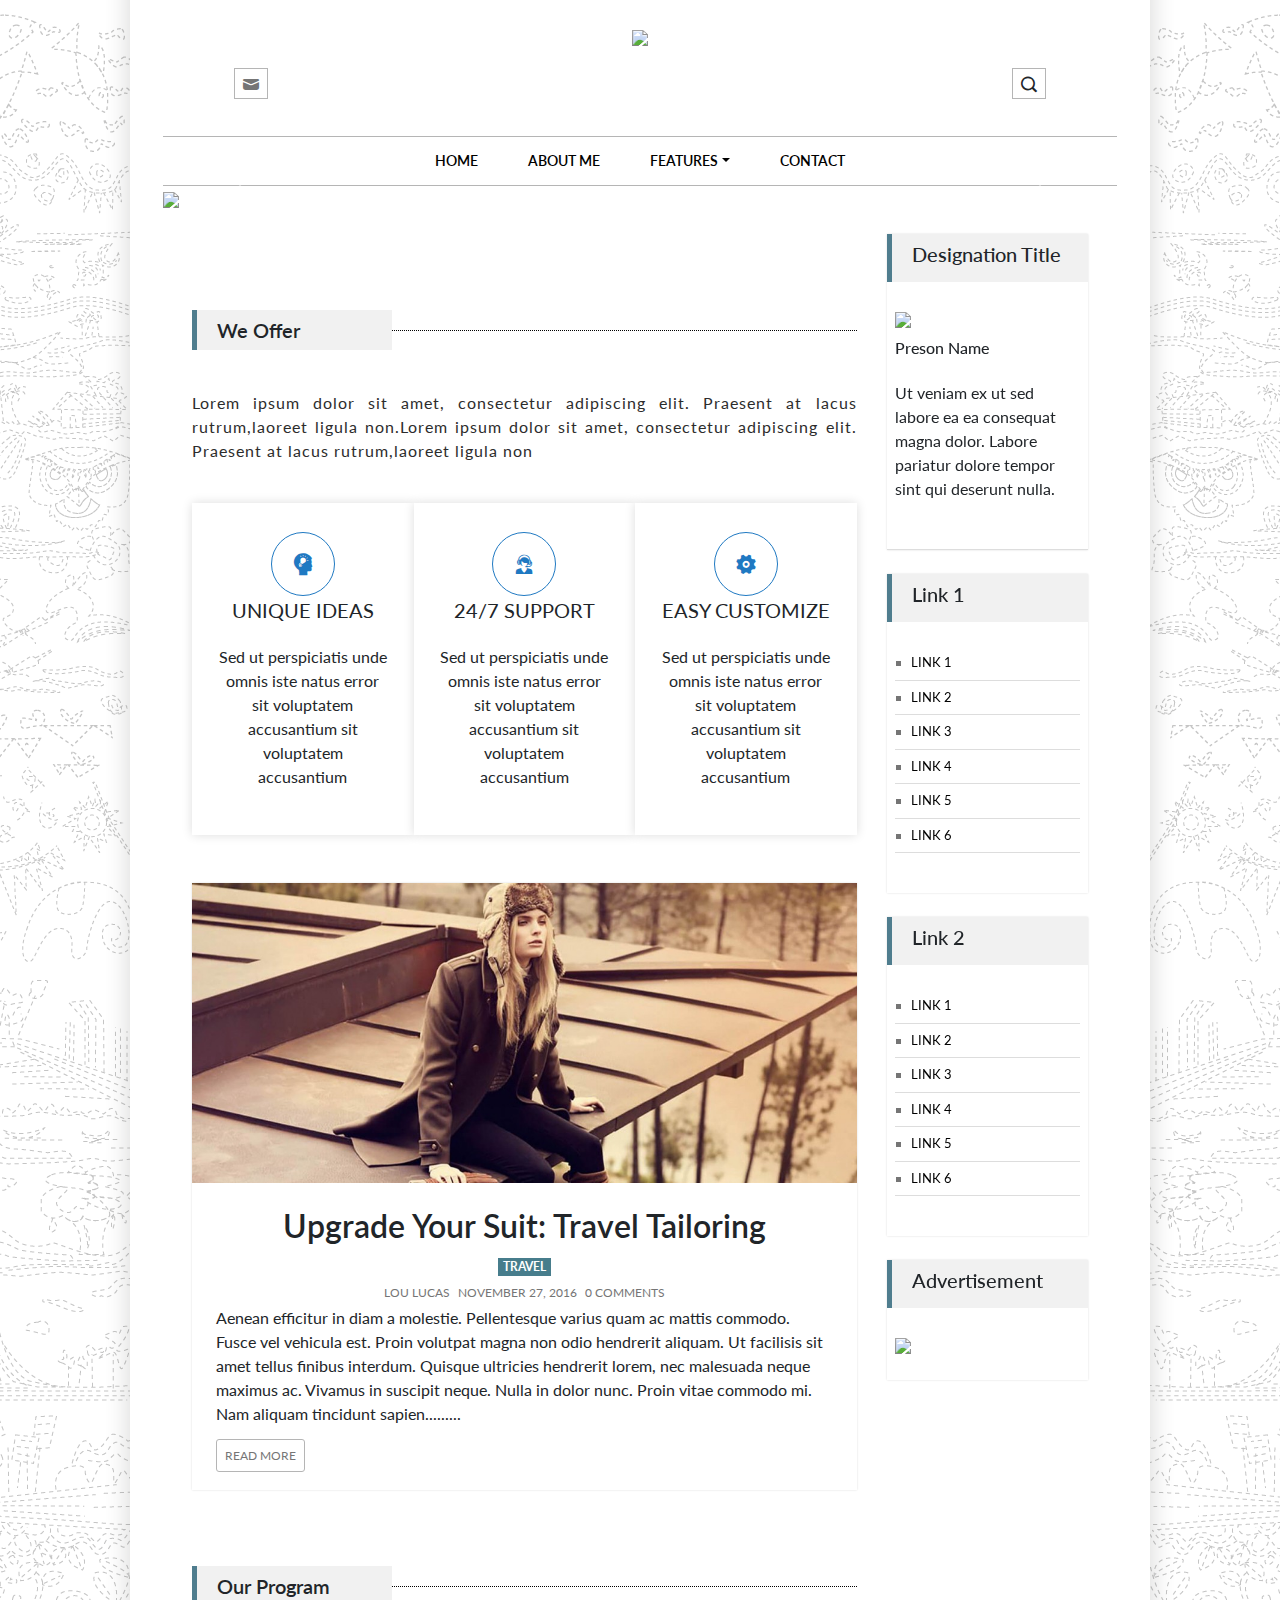
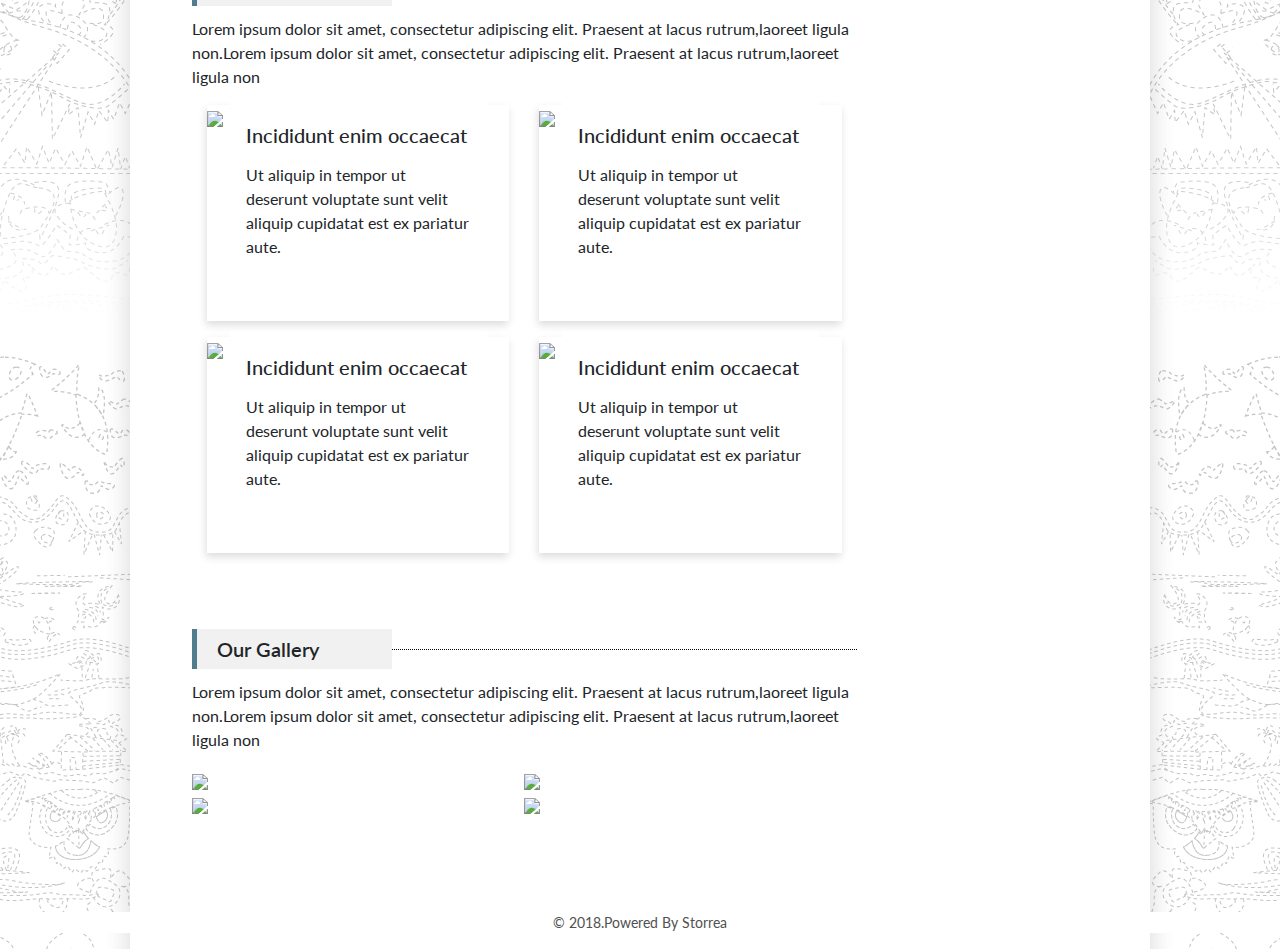
==== commit 87a8b0d6: "Modify we offer and gallery section" ====
--- a/index.html
+++ b/index.html
@@ -8,6 +8,8 @@
 	<link rel="shortcut icon" href="images/favicon.png" type="image/png">
 	<!-- Bootstrap Core CSS -->
 	<link rel="stylesheet" href="css/bootstrap.min.css">
+	<!-- Fancy Box Core CSS -->
+	<link rel="stylesheet" href="css/fancybox.min.css">
 	<!-- Owl Carousel Core CSS -->
 	<link rel="stylesheet" href="css/owl.carousel.min.css">
 	<link rel="stylesheet" href="css/owl.theme.min.css">
@@ -335,7 +337,7 @@
 				      	</div>
     				</div>
 
-    				<!-- Our Program -->
+    				<!-- Our Gallery -->
 					<div class="gallery my-5">
 				      	<div class="section-header">
 					        <h5>Our Gallery</h5>
@@ -349,18 +351,28 @@
 						            <!-- Column 1 -->
 						            <div class="col-lg-6 col-md-6 col-sm-6 col-12">
 						              <div class="gallery-item">
-						                <a href="">
-					          				<img class="img-fluid" src="http://placehold.jp/535x300.png">
-					          			</a>
+						                <div class="gal-photo">
+						                	<a href="">
+						          				<img class="img-fluid" src="http://placehold.jp/535x300.png">
+						          			</a>
+						                </div>
+						                <div class="gal-icon">
+						                	<a href="http://placehold.jp/535x300.png" data-fancybox><i class="icofont">link</i></a>
+						                </div>
 						              </div>
 						            </div>
 
 						            <!-- Column 2 -->
 						           	<div class="col-lg-6 col-md-6 col-sm-6 col-12">
 						              <div class="gallery-item">
-						                <a href="">
-					          				<img class="img-fluid" src="http://placehold.jp/ddd/666/535x300.png">
-					          			</a>
+						                <div class="gal-photo">
+						                	<a href="">
+						          				<img class="img-fluid" src="http://placehold.jp/ddd/666/535x300.png">
+						          			</a>
+						                </div>
+						                <div class="gal-icon">
+						                	<a href="http://placehold.jp/ddd/666/535x300.png" data-fancybox><i class="icofont">link</i></a>
+						                </div>
 						              </div>
 						            </div>
 				          		</div>
@@ -368,18 +380,28 @@
 						            <!-- Column 1 -->
 						            <div class="col-lg-6 col-md-6 col-sm-6 col-12">
 						              <div class="gallery-item">
-						                <a href="">
-					          				<img class="img-fluid" src="http://placehold.jp/ddd/666/535x300.png">
-					          			</a>
+						                <div class="gal-photo">
+						                	<a href="">
+						          				<img class="img-fluid" src="http://placehold.jp/ddd/666/535x300.png">
+						          			</a>
+						                </div>
+						                <div class="gal-icon">
+						                	<a href="http://placehold.jp/ddd/666/535x300.png" data-fancybox><i class="icofont">link</i></a>
+						                </div>
 						              </div>
 						            </div>
 
 						            <!-- Column 2 -->
 						           	<div class="col-lg-6 col-md-6 col-sm-6 col-12">
 						              <div class="gallery-item">
-						                <a href="">
-					          				<img class="img-fluid" src="http://placehold.jp/535x300.png">
-					          			</a>
+						                <div class="gal-photo">
+						                	<a href="">
+						          				<img class="img-fluid" src="http://placehold.jp/535x300.png">
+						          			</a>
+						                </div>
+						                <div class="gal-icon">
+						                	<a href="http://placehold.jp/535x300.png" data-fancybox><i class="icofont">link</i></a>
+						                </div>
 						              </div>
 						            </div>
 				          		</div>
@@ -483,6 +505,8 @@
 	<script type="text/javascript" src="js/jquery.min.js"></script>
 	<!-- Bootstrap Core JS -->
 	<script type="text/javascript" src="js/bootstrap.min.js"></script>
+	<!-- Fancybox Core JS -->
+	<script type="text/javascript" src="js/fancybox.min.js"></script>
 	<!-- Owl Carousel Core JS -->
 	<script type="text/javascript" src="js/owl.carousel.min.js"></script>
 	<!-- Developer Custom JS -->
--- a/css/theme.css
+++ b/css/theme.css
@@ -360,25 +360,31 @@
             font-weight: 400;
             padding: 20px 0 15px 0;
             text-transform: uppercase; }
-          .blog-wrapper .main-content .service .service-content .service-item:hover span {
-            background: #1F79C2;
-            color: #fff;
-            -webkit-transition: all 0.3s ease;
-            -moz-transition: all 0.3s ease;
-            -ms-transition: all 0.3s ease;
-            -o-transition: all 0.3s ease;
-            transition: all 0.3s ease; }
-        .blog-wrapper .main-content .service .service-content .service-item-middel {
-          -moz-box-shadow: 0 40px 40px 0 rgba(0, 0, 0, 0.3);
-          -webkit-box-shadow: 0 40px 40px 0 rgba(0, 0, 0, 0.3);
-          box-shadow: 0 40px 40px 0 rgba(0, 0, 0, 0.3);
-          position: relative;
-          -webkit-transform: translate(0, -15px);
-          -moz-transform: translate(0, -15px);
-          -o-transform: translate(0, -15px);
-          -ms-transform: translate(0, -15px);
-          transform: translate(0, -15px);
-          z-index: 3; }
+          .blog-wrapper .main-content .service .service-content .service-item:hover {
+            -moz-box-shadow: 0 40px 40px 0 rgba(0, 0, 0, 0.3);
+            -webkit-box-shadow: 0 40px 40px 0 rgba(0, 0, 0, 0.3);
+            box-shadow: 0 40px 40px 0 rgba(0, 0, 0, 0.3);
+            cursor: default;
+            position: relative;
+            -webkit-transform: translate(0, -15px);
+            -moz-transform: translate(0, -15px);
+            -o-transform: translate(0, -15px);
+            -ms-transform: translate(0, -15px);
+            transform: translate(0, -15px);
+            -webkit-transition: all 0.5s ease;
+            -moz-transition: all 0.5s ease;
+            -ms-transition: all 0.5s ease;
+            -o-transition: all 0.5s ease;
+            transition: all 0.5s ease;
+            z-index: 3; }
+            .blog-wrapper .main-content .service .service-content .service-item:hover span {
+              background: #1F79C2;
+              color: #fff;
+              -webkit-transition: all 0.3s ease;
+              -moz-transition: all 0.3s ease;
+              -ms-transition: all 0.3s ease;
+              -o-transition: all 0.3s ease;
+              transition: all 0.3s ease; }
     .blog-wrapper .main-content .program .program-content .program-item {
       -moz-box-shadow: -1px 4px 8px #ddd;
       -webkit-box-shadow: -1px 4px 8px #ddd;
@@ -453,6 +459,59 @@
         transform: translate3d(-40px, 0, 0); }
     .blog-wrapper .main-content .gallery .gallery-content .row .col-12 {
       padding: 0; }
+    .blog-wrapper .main-content .gallery .gallery-content .row .gallery-item .gal-photo {
+      position: relative; }
+    .blog-wrapper .main-content .gallery .gallery-content .row .gallery-item .gal-icon {
+      position: absolute;
+      top: 0;
+      width: 100%;
+      height: 100%;
+      background: rgba(0, 0, 0, 0.19);
+      line-height: 195px;
+      text-align: center;
+      -webkit-transform: scale(0.5);
+      -moz-transform: scale(0.5);
+      -o-transform: scale(0.5);
+      -ms-transform: scale(0.5);
+      transform: scale(0.5);
+      visibility: hidden; }
+      .blog-wrapper .main-content .gallery .gallery-content .row .gallery-item .gal-icon i {
+        width: 50px;
+        height: 50px;
+        background: #fff;
+        -webkit-border-radius: 50%;
+        -moz-border-radius: 50%;
+        -ms-border-radius: 50%;
+        border-radius: 50%;
+        background-clip: padding-box;
+        color: #000;
+        display: inline-block;
+        line-height: 50px;
+        text-align: center; }
+    .blog-wrapper .main-content .gallery .gallery-content .row .gallery-item:hover .gal-icon {
+      background: rgba(0, 0, 0, 0.25);
+      visibility: visible;
+      -webkit-transform: scale(1);
+      -moz-transform: scale(1);
+      -o-transform: scale(1);
+      -ms-transform: scale(1);
+      transform: scale(1);
+      -webkit-transition: all 0.6s ease;
+      -moz-transition: all 0.6s ease;
+      -ms-transition: all 0.6s ease;
+      -o-transition: all 0.6s ease;
+      transition: all 0.6s ease; }
+      .blog-wrapper .main-content .gallery .gallery-content .row .gallery-item:hover .gal-icon i {
+        -webkit-transform: rotate(360deg);
+        -moz-transform: rotate(360deg);
+        -o-transform: rotate(360deg);
+        -ms-transform: rotate(360deg);
+        transform: rotate(360deg);
+        -webkit-transition: all 0.6s ease;
+        -moz-transition: all 0.6s ease;
+        -ms-transition: all 0.6s ease;
+        -o-transition: all 0.6s ease;
+        transition: all 0.6s ease; }
   .blog-wrapper .side-content {
     position: sticky;
     top: 0; }
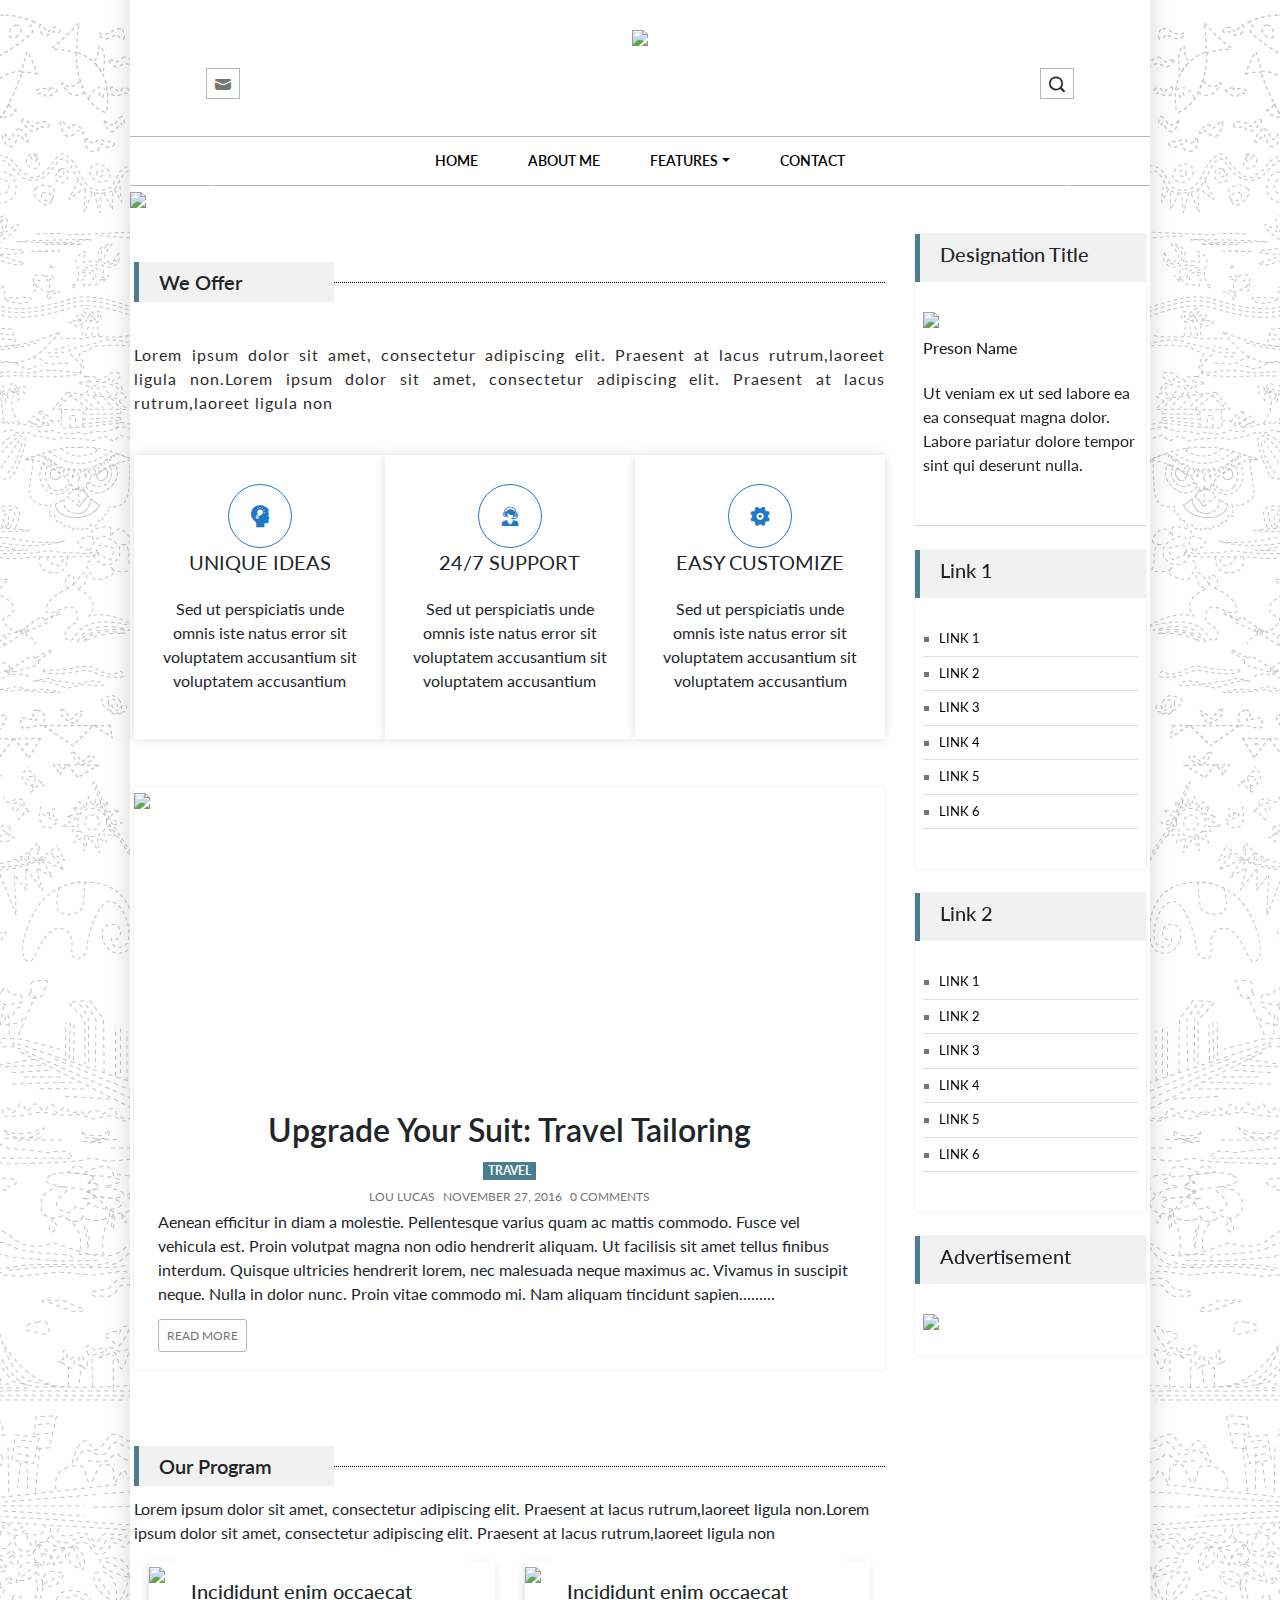
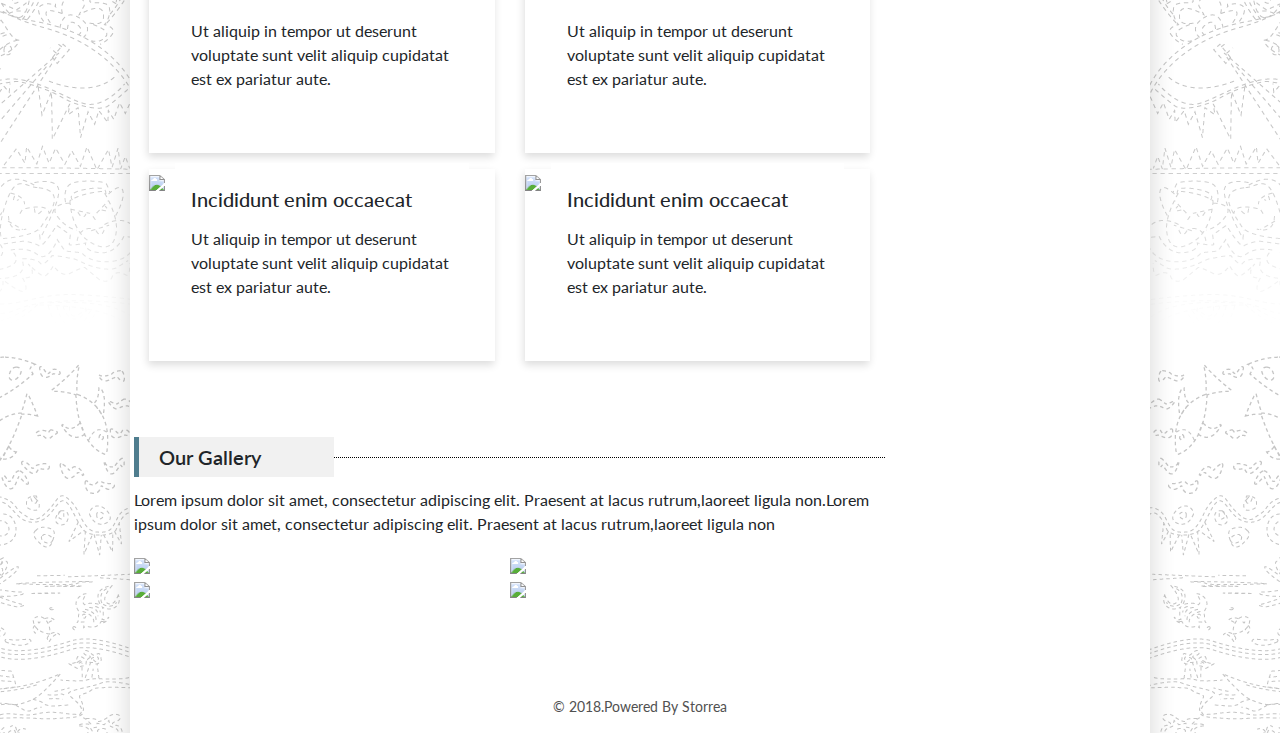
==== commit 1d8ed6d7: "Responsive done" ====
--- a/index.html
+++ b/index.html
@@ -139,21 +139,21 @@
 
 	  	<div class="carousel-inner">
 		    <div class="carousel-item active">
-		      	<img class="img-fluid" src="http://placehold.jp/1920x450.png">
+		      	<img class="img-fluid" src="http://placehold.jp/1920x500.png">
 		      	<div class="carousel-caption">
 		        	<h3>Do sint ut</h3>
 		        	<p>aliquip sit fugiat ullamco ex in adipisicing.</p>
 		      	</div>   
 		    </div>
 		    <div class="carousel-item">
-		      	<img class="img-fluid" src="http://placehold.jp/1920x450.png">
+		      	<img class="img-fluid" src="http://placehold.jp/1920x500.png">
 		      	<div class="carousel-caption">
 		        	<h3>Do sint ut</h3>
 		        	<p>aliquip sit fugiat ullamco ex in adipisicing.</p>
 		      	</div>   
 		    </div>
 		    <div class="carousel-item">
-		      	<img class="img-fluid" src="http://placehold.jp/1920x450.png">
+		      	<img class="img-fluid" src="http://placehold.jp/1920x500.png">
 		      	<div class="carousel-caption">
 		        	<h3>Do sint ut</h3>
 		        	<p>aliquip sit fugiat ullamco ex in adipisicing.</p>
@@ -173,11 +173,11 @@
 	<!-- Start Blog Wrapper -->
 	<div class="blog-wrapper mb-5">
 		<div class="row">
-			<div class="col-lg-9 col-md-9 col-sm-9 col-12">
+			<div class="col-xl-9 col-lg-9 col-md-8 col-sm-8 col-12">
 				<div class="main-content">
 					
 					<!-- Our Service -->
-					<div class="service my-5">
+					<div class="service mb-5">
 				      	<div class="section-header">
 					        <h5>We Offer</h5>
 				      	</div>
@@ -222,7 +222,7 @@
 					<div class="post mb-5 pb-4">
 						<div class="post-photo">
 							<a href="">
-								<img class="img-fluid" src="images/postimg.jpg" alt="Size:1190x781">
+								<img class="img-fluid" src="http://placehold.jp/1190x781.png">
 							</a>
 						</div>
 						<div class="post-text p-4">
@@ -410,7 +410,7 @@
     				</div>
 				</div>
 			</div>
-			<div class="col-lg-3 col-md-3 col-sm-3 col-12">
+			<div class="col-xl-3 col-lg-3 col-md-4 col-sm-8 col-12">
 				<div class="side-content">
 					
 					<!-- Intro Section -->
--- a/css/theme.css
+++ b/css/theme.css
@@ -9,7 +9,8 @@
 
 body {
   background: url(../images/sitebg.gif) repeat-y center top scroll;
-  font-family: "Lato", sans-serif; }
+  font-family: "Lato", sans-serif;
+  overflow-x: hidden; }
 
 ul li {
   list-style: none; }
@@ -322,7 +323,7 @@
 
 /* CSS For Blog Post Section */
 .blog-wrapper {
-  width: 70%;
+  width: 74%;
   margin: 0 auto; }
   .blog-wrapper .main-content {
     /*CSS For Sevice section*/ }
@@ -585,6 +586,8 @@
       box-shadow: 0 0 2px #ddd; }
 
 .footer {
+  width: 74.6%;
+  margin: auto;
   background: #fff;
   color: #000;
   text-align: center; }
--- a/css/mediaqueries.css
+++ b/css/mediaqueries.css
@@ -22,84 +22,184 @@
   ##Device = Most of the Smartphones Mobiles (Portrait)
   ##Screen = B/w 320px to 479px
 */
-@media only screen and (min-width: 1400px) and (max-width: 1920px) {
-  .header {
-    width: 53.6%;
-    margin: auto; }
-
-  .home-slider {
-    width: 53.6%;
-    margin: auto; }
-
-  .blog-wrapper {
-    width: 50%; } }
+@media only screen and (max-width: 1920px) {
+  .header {
+    width: 53.6%; }
+
+  .home-slider {
+    width: 53.6%; }
+
+  .blog-wrapper {
+    width: 53%; }
+
+  .footer {
+    width: 53.6%; }
+
+  .about {
+    width: 53%; }
+
+  .author {
+    width: 53%; }
+
+  .contact {
+    width: 53%; }
+
+  .error-page {
+    width: 53%; } }
+@media only screen and (max-width: 1440px) {
+  .header {
+    width: 70.8%; }
+
+  .home-slider {
+    width: 70.8%; }
+
+  .blog-wrapper {
+    width: 70%; }
+
+  .footer {
+    width: 71%; }
+
+  .about {
+    width: 70%; }
+
+  .contact {
+    width: 70%; }
+
+  .error-page {
+    width: 70%; } }
+@media only screen and (min-width: 1025px) and (max-width: 1280px) {
+  .header {
+    width: 79.7%; }
+
+  .home-slider {
+    width: 79.7%; }
+
+  .blog-wrapper {
+    width: 79%; }
+
+  .contact {
+    width: 77%; }
+
+  .error-page {
+    width: 95%; } }
+@media only screen and (min-width: 768px) and (max-width: 1024px) {
+  .header {
+    width: 100%; }
+
+  .home-slider {
+    width: 100%; }
+
+  .blog-wrapper {
+    width: 98%; }
+
+  .footer {
+    width: 100%; }
+
+  .about {
+    width: 98%; }
+
+  .contact {
+    width: 95%; }
+
+  .error-page {
+    width: 95%; } }
 @media only screen and (min-width: 767px) and (max-width: 1024px) and (orientation: landscape) {
-  .home-slider #main-slider img {
-    height: 370px; }
-  .home-slider #main-slider .slider-text-right span {
-    top: 215px;
-    width: 100%;
-    font-size: 18px; }
-  .home-slider #main-slider .slider-text-left span {
-    top: 215px;
-    width: 100%;
-    font-size: 18px; }
-  .home-slider #main-slider .owl-nav .owl-prev {
-    left: 20px;
-    width: 45px;
-    height: 45px;
-    font-size: 25px;
-    line-height: 35px; }
-  .home-slider #main-slider .owl-nav .owl-next {
-    right: 20px;
-    width: 45px;
-    height: 45px;
-    font-size: 25px;
-    line-height: 35px; }
-
-  .blog-wrapper {
+  html, body {
+    overflow-x: hidden; }
+
+  .header {
+    width: 100%; }
+
+  .home-slider {
+    width: 100%; }
+    .home-slider #main-slider img {
+      height: 370px; }
+    .home-slider #main-slider .slider-text-right span {
+      top: 215px;
+      width: 100%;
+      font-size: 18px; }
+    .home-slider #main-slider .slider-text-left span {
+      top: 215px;
+      width: 100%;
+      font-size: 18px; }
+    .home-slider #main-slider .owl-nav .owl-prev {
+      left: 20px;
+      width: 45px;
+      height: 45px;
+      font-size: 25px;
+      line-height: 35px; }
+    .home-slider #main-slider .owl-nav .owl-next {
+      right: 20px;
+      width: 45px;
+      height: 45px;
+      font-size: 25px;
+      line-height: 35px; }
+
+  .blog-wrapper {
+    width: 99%; }
+
+  .footer {
+    width: 100%; }
+
+  .about {
+    width: 98%; }
+
+  .contact {
+    width: 95%; }
+
+  .error-page {
     width: 95%; } }
-@media only screen and (min-width: 320px) and (max-width: 479px) {
-  .header .logo-social .header-left-icon {
-    text-align: center !important; }
-    .header .logo-social .header-left-icon .header-sidebar {
-      display: none; }
-  .header .logo-social .logo {
-    margin-top: -35px; }
-  .header .logo-social .header-right-icon {
-    position: relative;
-    bottom: 45px;
-    text-align: center !important; }
-
-  .home-slider #main-slider img {
-    height: 370px; }
-  .home-slider #main-slider .slider-text-right span {
-    top: 215px;
-    width: 100%;
-    font-size: 18px; }
-  .home-slider #main-slider .slider-text-left span {
-    top: 215px;
-    width: 100%;
-    font-size: 18px; }
-  .home-slider #main-slider .owl-nav .owl-prev {
-    left: 20px;
-    width: 45px;
-    height: 45px;
-    font-size: 25px;
-    line-height: 35px; }
-  .home-slider #main-slider .owl-nav .owl-next {
-    right: 20px;
-    width: 45px;
-    height: 45px;
-    font-size: 25px;
-    line-height: 35px; }
-
-  .blog-wrapper {
-    width: 95%; }
+@media only screen and (min-width: 320px) and (max-width: 480px) {
+  html, body {
+    overflow-x: hidden; }
+
+  .header {
+    width: 100%; }
+    .header .logo-social .header-left-icon {
+      text-align: center !important; }
+      .header .logo-social .header-left-icon .header-sidebar {
+        display: none; }
+    .header .logo-social .logo {
+      margin-top: -35px; }
+    .header .logo-social .header-right-icon {
+      position: relative;
+      bottom: 45px;
+      text-align: center !important; }
+
+  .home-slider {
+    width: 100%; }
+    .home-slider #main-slider img {
+      height: 370px; }
+    .home-slider #main-slider .slider-text-right span {
+      top: 215px;
+      width: 100%;
+      font-size: 18px; }
+    .home-slider #main-slider .slider-text-left span {
+      top: 215px;
+      width: 100%;
+      font-size: 18px; }
+    .home-slider #main-slider .owl-nav .owl-prev {
+      left: 20px;
+      width: 45px;
+      height: 45px;
+      font-size: 25px;
+      line-height: 35px; }
+    .home-slider #main-slider .owl-nav .owl-next {
+      right: 20px;
+      width: 45px;
+      height: 45px;
+      font-size: 25px;
+      line-height: 35px; }
+
+  .blog-wrapper {
+    width: 98%; }
 
   .extra-footer .section-content {
     border-top: 0; }
 
+  .footer {
+    width: 100%; }
+
   .about {
     width: 95%; }
 
@@ -110,19 +210,36 @@
     width: 95%; }
     .author .author-link ul li {
       display: inline-block; } }
-@media only screen and (min-width: 480px) and (max-width: 766px) {
-  .header .logo-social .header-left-icon {
-    text-align: center !important; }
-    .header .logo-social .header-left-icon .header-sidebar {
-      display: none; }
-  .header .logo-social .logo {
-    margin-top: -35px; }
-  .header .logo-social .header-right-icon {
-    position: relative;
-    bottom: 45px;
-    text-align: center !important; }
-
-  .blog-wrapper {
-    width: 95%; } }
+@media only screen and (min-width: 481px) and (max-width: 766px) {
+  html, body {
+    overflow-x: hidden; }
+
+  .header {
+    width: 100%; }
+    .header .logo-social .header-left-icon {
+      text-align: center !important; }
+      .header .logo-social .header-left-icon .header-sidebar {
+        display: none; }
+    .header .logo-social .logo {
+      margin-top: -35px; }
+    .header .logo-social .header-right-icon {
+      position: relative;
+      bottom: 45px;
+      text-align: center !important; }
+
+  .home-slider {
+    width: 100%; }
+
+  .blog-wrapper {
+    width: 98%; }
+
+  .footer {
+    width: 100%; }
+
+  .about {
+    width: 98%; }
+
+  .error-page {
+    width: 98%; } }
 
 /*# sourceMappingURL=mediaqueries.css.map */
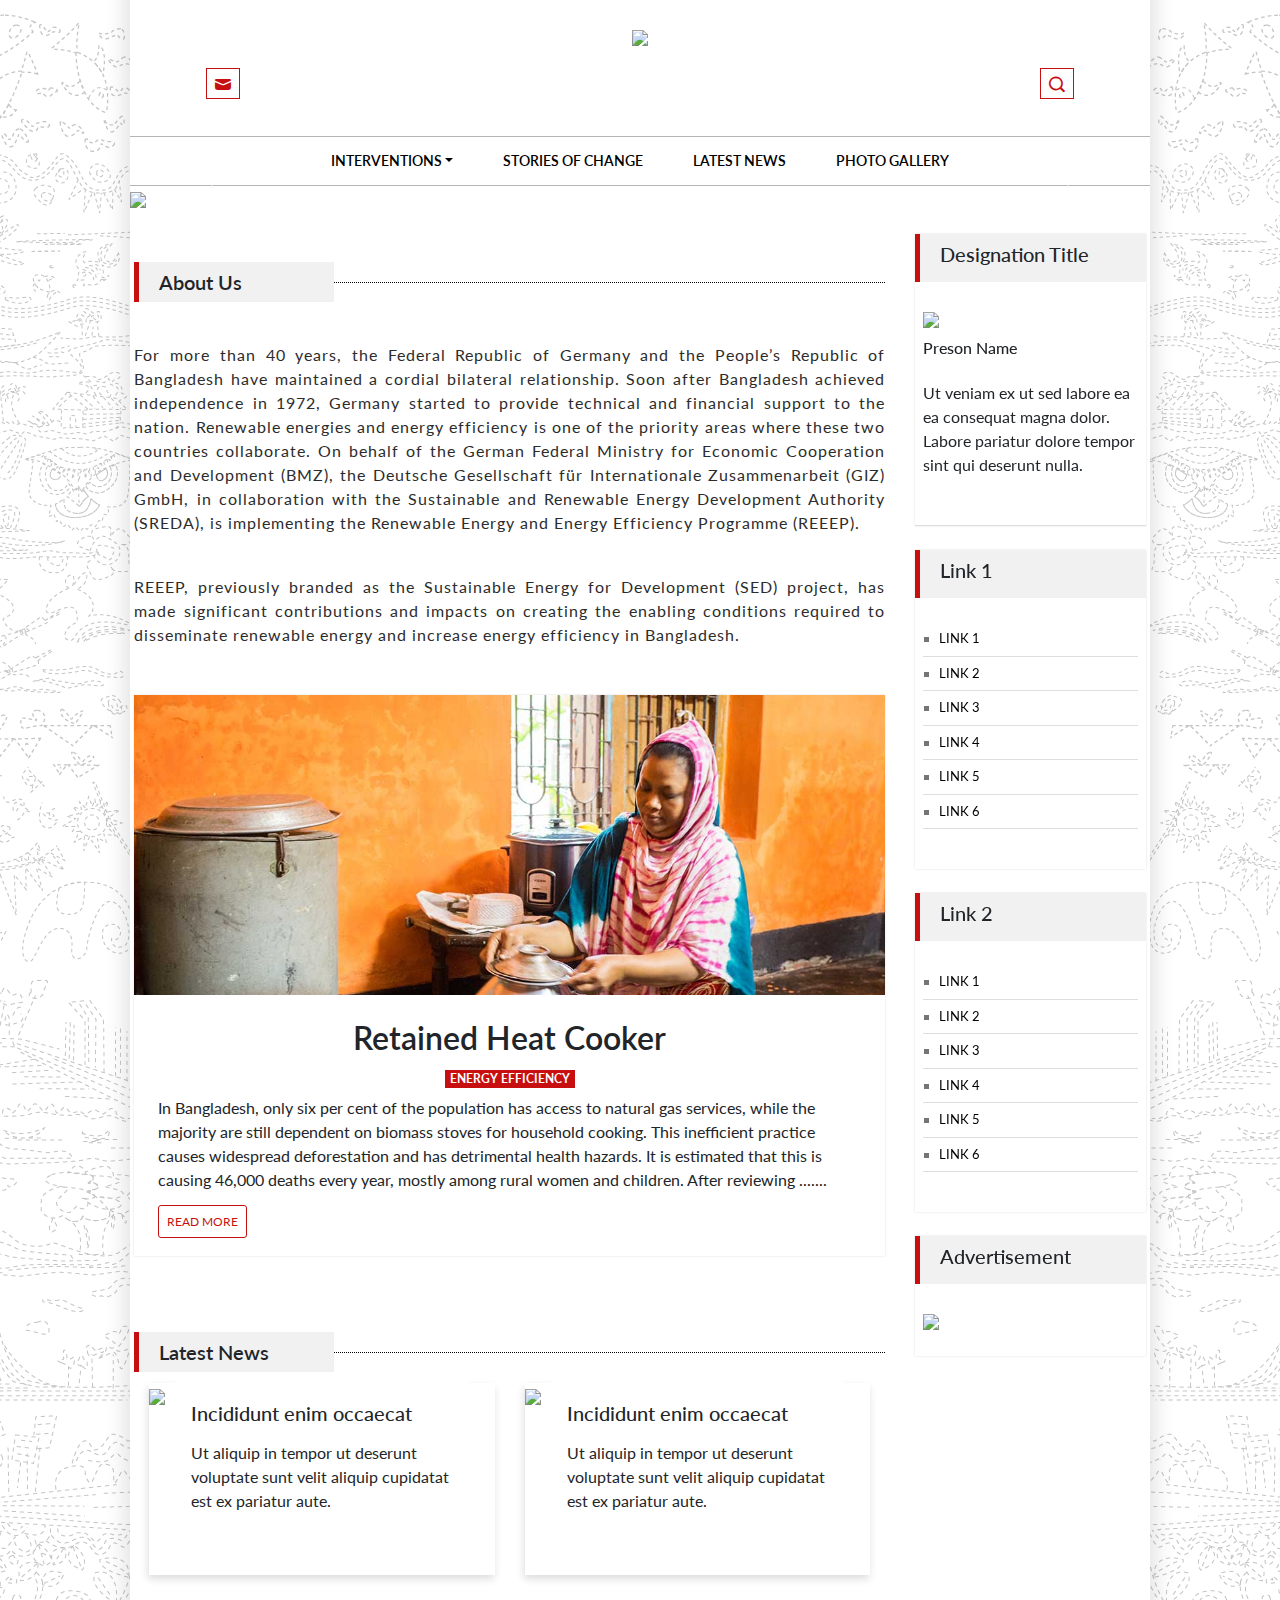
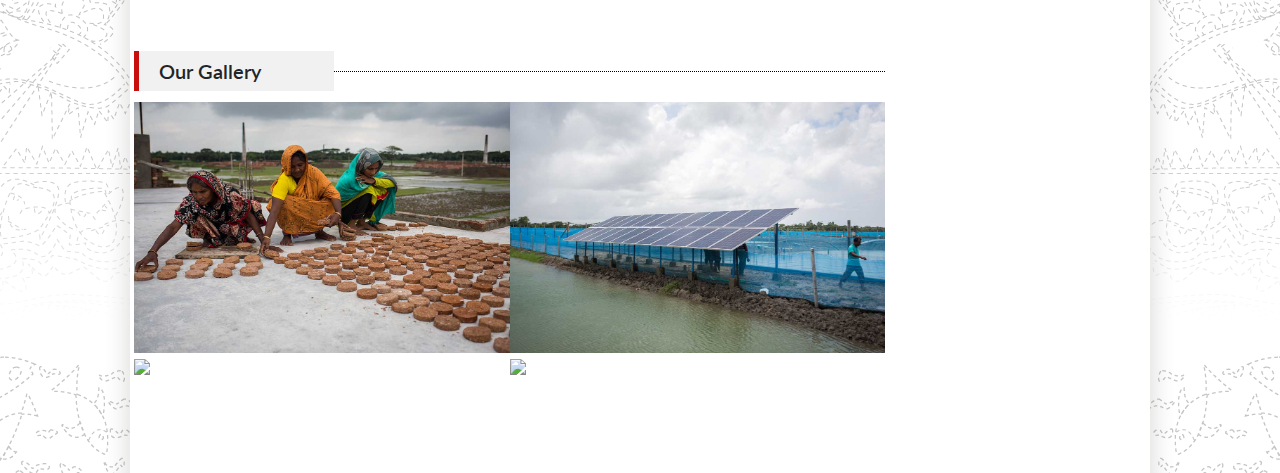
==== commit 2a2b1ca1: "Theme Color Change and Gallery Slideshow added" ====
--- a/index.html
+++ b/index.html
@@ -32,7 +32,7 @@
 				      	<div class="header-left-icon mt-5">
 					      	<ul>
 					      		<li>
-					      			<a class="btn-outline" href="contact.html"><i class="icofont">ui_message</i></a>
+					      			<a class="btn-outline" href="mailto:someone@example.com"><i class="icofont">ui_message</i></a>
 				      			</li>
 					      	</ul>
 				      	</div>
@@ -95,31 +95,46 @@
 			  <!-- Navbar links -->
 			  	<div class="collapse navbar-collapse" id="mainMenu">
 				    <ul class="navbar-nav mx-auto">
-			      		<li class="nav-item">
-					        <a class="nav-link" href="index.html">home</a>
-				      	</li>
-				      	<li class="nav-item">
-					        <a class="nav-link" href="about.html">about me</a>
-				      	</li>
-				      	<li class="dropdown nav-item">
-		                    <a href="#" class="dropdown-toggle nav-link" data-toggle="dropdown" role="button" aria-expanded="false">features</a>
+			      		<li class="dropdown nav-item">
+		                    <a href="#" class="dropdown-toggle nav-link" data-toggle="dropdown" role="button" aria-expanded="false">Interventions</a>
 		                    <ul class="dropdown-menu" role="menu">
-		                        <li>
-		                            <a href="about.html">About Me</a>
+		                        <li class="dropdown nav-item">
+		                            <a href="#" class="dropdown-toggle" data-toggle="dropdown">Renewable Energy</a>
+
+		                            <ul class="dropdown-menu sub-menu" role="menu">
+				                        <li>
+				                            <a href="#">sub cat 1</a>
+				                        </li>
+				                        <li>
+				                            <a href="">sub cat 2</a>
+				                        </li>
+				                        <li>
+				                            <a href="">sub cat 3</a>
+				                        </li>
+				                        <li>
+				                            <a href="">sub cat 4</a>
+				                        </li>
+				                    </ul>
 		                        </li>
 		                        <li>
-		                            <a href="leftsidebar.html">Page Left Sidebar</a>
+		                            <a href="leftsidebar.html">Energy Efficiency</a>
 		                        </li>
 		                        <li>
-		                            <a href="author.html">Author Page</a>
+		                            <a href="author.html">Access To Finance</a>
 		                        </li>
 		                        <li>
-		                            <a href="404.html">404 Page</a>
+		                            <a href="404.html">Capacity Building</a>
 		                        </li>
 		                    </ul>
 		                </li>
+				      	<li class="nav-item">
+					        <a class="nav-link" href="about.html">Stories Of Change</a>
+				      	</li>
 		                <li class="nav-item">
-					        <a class="nav-link" href="contact.html">contact</a>
+					        <a class="nav-link" href="contact.html">Latest News</a>
+				      	</li> 
+				      	<li class="nav-item">
+					        <a class="nav-link" href="contact.html">Photo Gallery</a>
 				      	</li> 
 				    </ul>
 			  	</div> 
@@ -179,15 +194,17 @@
 					<!-- Our Service -->
 					<div class="service mb-5">
 				      	<div class="section-header">
-					        <h5>We Offer</h5>
+					        <h5>About Us</h5>
 				      	</div>
 
 				      	<div class="service-content">
-				      		<p class="text-section">Lorem ipsum dolor sit amet, consectetur adipiscing elit. Praesent at lacus rutrum,laoreet ligula non.Lorem ipsum dolor sit amet, consectetur adipiscing elit. Praesent at lacus rutrum,laoreet ligula non</p>
-
-				        	<div class="container">
+				      		<p class="text-section">For more than 40 years, the Federal Republic of Germany and the People’s Republic of Bangladesh have maintained a cordial bilateral relationship. Soon after Bangladesh achieved independence in 1972, Germany started to provide technical and financial support to the nation. Renewable energies and energy efficiency is one of the priority areas where these two countries collaborate. On behalf of the German Federal Ministry for Economic Cooperation and Development (BMZ), the Deutsche Gesellschaft für Internationale Zusammenarbeit (GIZ) GmbH, in collaboration with the Sustainable and Renewable Energy Development Authority (SREDA), is implementing the Renewable Energy and Energy Efficiency Programme (REEEP).</p>
+
+				      		<p class="text-section">REEEP, previously branded as the Sustainable Energy for Development (SED) project, has made significant contributions and impacts on creating the enabling conditions required to disseminate renewable energy and increase energy efficiency in Bangladesh.</p>
+
+				        	<!-- <div class="container">
 				          		<div class="row">
-						            <!-- Column 1 -->
+						            
 						            <div class="col-lg-4 col-md-4 col-sm-4 col-xs-12">
 						              <div class="service-item">
 						                <span class="icofont">unique_idea</span>
@@ -195,8 +212,6 @@
 						                <p class="service-content-text">Sed ut perspiciatis unde omnis iste natus error sit voluptatem accusantium sit voluptatem accusantium</p>
 						              </div>
 						            </div>
-
-						            <!-- Column 2 -->
 						            <div class="col-lg-4 col-md-4 col-sm-4 col-xs-12">
 						              <div class="service-item service-item-middel">
 						                <span class="icofont">live_support</span>
@@ -204,8 +219,6 @@
 						                <p class="service-content-text">Sed ut perspiciatis unde omnis iste natus error sit voluptatem accusantium sit voluptatem accusantium</p>
 						              </div>
 						            </div>
-
-						            <!-- Column 3 -->
 						            <div class="col-lg-4 col-md-4 col-sm-4 col-xs-12">
 						              <div class="service-item">
 						                <span class="icofont">options</span>
@@ -214,7 +227,7 @@
 						              </div>
 						            </div>
 				          		</div>
-				        	</div>
+				        	</div> -->
 				      	</div>
     				</div>
 
@@ -222,21 +235,21 @@
 					<div class="post mb-5 pb-4">
 						<div class="post-photo">
 							<a href="">
-								<img class="img-fluid" src="http://placehold.jp/1190x781.png">
+								<img class="img-fluid" src="images/retained-heat-cooker.jpg">
 							</a>
 						</div>
 						<div class="post-text p-4">
 							<div class="post-title">
-								<h2>Upgrade Your Suit: Travel Tailoring</h2>
+								<h2>Retained Heat Cooker</h2>
 							</div>
 							<div class="post-category">
-								<label class="label"><a href="">TRAVEL</a></label>
+								<label class="label"><a href="">ENERGY EFFICIENCY</a></label>
 							</div>
-							<div class="post-info mb-1">
-								<a href="">LOU LUCAS</a> <span>NOVEMBER 27, 2016</span> <a href="">0 COMMENTS</a>
-							</div>
+							<!-- <div class="post-info mb-1">
+								<a href="">LOU LUCAS</a> <span>October 27, 2018</span> 
+							</div> -->
 							<p class="post-description">
-								Aenean efficitur in diam a molestie. Pellentesque varius quam ac mattis commodo. Fusce vel vehicula est. Proin volutpat magna non odio hendrerit aliquam. Ut facilisis sit amet tellus finibus interdum. Quisque ultricies hendrerit lorem, nec malesuada neque maximus ac. Vivamus in suscipit neque. Nulla in dolor nunc. Proin vitae commodo mi. Nam aliquam tincidunt sapien.........
+								In Bangladesh, only six per cent of the population has access to natural gas services, while the majority are still dependent on biomass stoves for household cooking. This inefficient practice causes widespread deforestation and has detrimental health hazards. It is estimated that this is causing 46,000 deaths every year, mostly among rural women and children. After reviewing .......
 							</p>
 							<div class="post-footer">
 								<div class="post-button float-left">
@@ -262,11 +275,10 @@
 					<!-- Our Program -->
 					<div class="program my-5">
 				      	<div class="section-header">
-					        <h5>Our Program</h5>
+					        <h5>Latest News</h5>
 				      	</div>
 
 				      	<div class="program-content">
-				      		<p class="text-section">Lorem ipsum dolor sit amet, consectetur adipiscing elit. Praesent at lacus rutrum,laoreet ligula non.Lorem ipsum dolor sit amet, consectetur adipiscing elit. Praesent at lacus rutrum,laoreet ligula non</p>
 
 				        	<div class="container-fluid">
 				          		<div class="row mb-3">
@@ -300,9 +312,9 @@
 						              </div>
 						            </div>
 				          		</div>
-
-				          		<div class="row mb-3">
-						            <!-- Column 1 -->
+				          		<!-- Column 3 & 4 -->
+				          		<!-- <div class="row mb-3">
+						            
 						            <div class="col-lg-6 col-md-6 col-sm-6 col-12">
 						              <div class="program-item">
 						                <div class="photo">
@@ -317,7 +329,6 @@
 						              </div>
 						            </div>
 
-						            <!-- Column 2 -->
 						           	<div class="col-lg-6 col-md-6 col-sm-6 col-12">
 						              <div class="program-item">
 						                <div class="photo">
@@ -331,7 +342,7 @@
 						                </div>
 						              </div>
 						            </div>
-				          		</div>
+				          		</div> -->
 
 				        	</div>
 				      	</div>
@@ -344,7 +355,7 @@
 				      	</div>
 
 				      	<div class="gallery-content">
-				      		<p class="text-section">Lorem ipsum dolor sit amet, consectetur adipiscing elit. Praesent at lacus rutrum,laoreet ligula non.Lorem ipsum dolor sit amet, consectetur adipiscing elit. Praesent at lacus rutrum,laoreet ligula non</p>
+				      		<!-- <p class="text-section">Lorem ipsum dolor sit amet, consectetur adipiscing elit. Praesent at lacus rutrum,laoreet ligula non.Lorem ipsum dolor sit amet, consectetur adipiscing elit. Praesent at lacus rutrum,laoreet ligula non</p> -->
 
 				        	<div class="container-fluid">
 				          		<div class="row">
@@ -353,11 +364,11 @@
 						              <div class="gallery-item">
 						                <div class="gal-photo">
 						                	<a href="">
-						          				<img class="img-fluid" src="http://placehold.jp/535x300.png">
+						          				<img class="img-fluid" src="images/gallery-1.jpg">
 						          			</a>
 						                </div>
 						                <div class="gal-icon">
-						                	<a href="http://placehold.jp/535x300.png" data-fancybox><i class="icofont">link</i></a>
+						                	<a href="images/gallery-1.jpg" data-fancybox="images"><i class="icofont">link</i></a>
 						                </div>
 						              </div>
 						            </div>
@@ -367,11 +378,11 @@
 						              <div class="gallery-item">
 						                <div class="gal-photo">
 						                	<a href="">
-						          				<img class="img-fluid" src="http://placehold.jp/ddd/666/535x300.png">
+						          				<img class="img-fluid" src="images/gallery-2.jpg">
 						          			</a>
 						                </div>
 						                <div class="gal-icon">
-						                	<a href="http://placehold.jp/ddd/666/535x300.png" data-fancybox><i class="icofont">link</i></a>
+						                	<a href="images/gallery-2.jpg" data-fancybox="images"><i class="icofont">link</i></a>
 						                </div>
 						              </div>
 						            </div>
@@ -386,7 +397,7 @@
 						          			</a>
 						                </div>
 						                <div class="gal-icon">
-						                	<a href="http://placehold.jp/ddd/666/535x300.png" data-fancybox><i class="icofont">link</i></a>
+						                	<a href="http://placehold.jp/ddd/666/535x300.png" data-fancybox="images"><i class="icofont">link</i></a>
 						                </div>
 						              </div>
 						            </div>
@@ -400,7 +411,7 @@
 						          			</a>
 						                </div>
 						                <div class="gal-icon">
-						                	<a href="http://placehold.jp/535x300.png" data-fancybox><i class="icofont">link</i></a>
+						                	<a href="http://placehold.jp/535x300.png" data-fancybox="images"><i class="icofont">link</i></a>
 						                </div>
 						              </div>
 						            </div>
@@ -488,13 +499,6 @@
 		</div>
 	</div>
 	<!-- End Blog Wrapper -->
-
-	<!-- Start Footer Section -->
-	<div class="footer">
-		<p>&copy 2018.powered by <a href="">storrea</a></p>
-	</div>
-	<!-- End Footer Section -->
-
 	
 
 	<!-- End Project Code  -->
--- a/css/theme.css
+++ b/css/theme.css
@@ -45,8 +45,8 @@
   vertical-align: middle; }
 
 .btn-fill {
-  background: #2d2d2d;
-  border: 2px solid #2d2d2d;
+  background: #c80f0f;
+  border: 2px solid #c80f0f;
   color: #fff;
   -webkit-transition: all 0.4s ease-out;
   -moz-transition: all 0.4s ease-out;
@@ -60,16 +60,16 @@
 
 .btn-outline {
   background: transparent;
-  border: 1px solid #b5b5b5;
-  color: #757575;
+  border: 1px solid #c80f0f;
+  color: #c80f0f;
   -webkit-transition: all 0.4s ease-out;
   -moz-transition: all 0.4s ease-out;
   -ms-transition: all 0.4s ease-out;
   -o-transition: all 0.4s ease-out;
   transition: all 0.4s ease-out; }
   .btn-outline:hover {
-    background: #757575;
-    border: 1px solid #b5b5b5;
+    background: #c80f0f;
+    border: 1px solid #c80f0f;
     color: #fff !important; }
 
 .sp {
@@ -81,7 +81,7 @@
   .section-header h5 {
     width: 200px;
     background: #f1f1f1;
-    border-left: 5px solid #4F7D8E;
+    border-left: 5px solid #c80f0f;
     font-weight: 600;
     padding: 8px 20px;
     text-align: left;
@@ -94,10 +94,10 @@
   margin: 0 auto; }
 
 .tcolor {
-  color: #2d2d2d !important; }
+  color: #c80f0f !important; }
 
 .label {
-  background: #477D8C;
+  background: #c80f0f;
   color: #fff;
   font-size: 12px;
   font-weight: 700;
@@ -105,7 +105,7 @@
   text-align: center;
   text-transform: uppercase; }
   .label:hover {
-    background: #477D8C;
+    background: #c80f0f;
     color: #fff; }
 
 .header {
@@ -117,54 +117,10 @@
     .header .logo-social .header-left-icon ul li, .header .logo-social .header-right-icon ul li {
       display: inline-block; }
       .header .logo-social .header-left-icon ul li a, .header .logo-social .header-right-icon ul li a {
+        color: #c80f0f;
         cursor: pointer;
         font-size: 16px;
         padding: 5px 8px; }
-    .header .logo-social .header-left-icon .header-sidebar, .header .logo-social .header-right-icon .header-sidebar {
-      position: absolute;
-      clear: both; }
-      .header .logo-social .header-left-icon .header-sidebar a, .header .logo-social .header-right-icon .header-sidebar a {
-        color: #757575;
-        cursor: pointer;
-        font-size: 22px; }
-      .header .logo-social .header-left-icon .header-sidebar .sidebar-body, .header .logo-social .header-right-icon .header-sidebar .sidebar-body {
-        position: absolute;
-        top: 65px;
-        width: 425px;
-        height: auto;
-        background: #f1f1f1;
-        box-shadow: 0 1px 2px #ddd;
-        z-index: 20; }
-        .header .logo-social .header-left-icon .header-sidebar .sidebar-body .close, .header .logo-social .header-right-icon .header-sidebar .sidebar-body .close {
-          width: 50px;
-          height: 50px;
-          background: #fff;
-          border: 1px solid #b5b5b5;
-          border-radius: 50%;
-          box-shadow: 0 0 10px #ddd;
-          font-size: 23px;
-          font-weight: 300;
-          line-height: 45px;
-          opacity: 1;
-          text-align: center;
-          position: absolute;
-          top: -28px;
-          right: -25px; }
-        .header .logo-social .header-left-icon .header-sidebar .sidebar-body .latest-post .lpost-item .lpost-photo, .header .logo-social .header-right-icon .header-sidebar .sidebar-body .latest-post .lpost-item .lpost-photo {
-          width: 40%; }
-        .header .logo-social .header-left-icon .header-sidebar .sidebar-body .latest-post .lpost-item .lpost-text a, .header .logo-social .header-right-icon .header-sidebar .sidebar-body .latest-post .lpost-item .lpost-text a {
-          color: #fff;
-          font-size: 10px; }
-        .header .logo-social .header-left-icon .header-sidebar .sidebar-body .latest-post .lpost-item .lpost-text h6 a, .header .logo-social .header-right-icon .header-sidebar .sidebar-body .latest-post .lpost-item .lpost-text h6 a {
-          color: #000;
-          font-size: 15px;
-          font-weight: 600; }
-        .header .logo-social .header-left-icon .header-sidebar .sidebar-body .latest-post .lpost-item .lpost-text time, .header .logo-social .header-right-icon .header-sidebar .sidebar-body .latest-post .lpost-item .lpost-text time {
-          color: #515151;
-          font-size: 10px;
-          text-transform: uppercase; }
-      .header .logo-social .header-left-icon .header-sidebar .active, .header .logo-social .header-right-icon .header-sidebar .active {
-        cursor: default; }
     .header .logo-social .header-right-icon #search .modal-content {
       height: 225px;
       -webkit-border-radius: 0;
@@ -218,6 +174,7 @@
         text-transform: uppercase; }
       .header .menu .navbar .navbar-nav .nav-item .dropdown-menu {
         top: 47px;
+        min-width: 173px;
         border: 0;
         border-radius: 0;
         padding: 0; }
@@ -228,12 +185,26 @@
             font-size: 13px;
             text-align: center; }
           .header .menu .navbar .navbar-nav .nav-item .dropdown-menu li:hover {
-            background: #4F7D8E;
+            background: #c80f0f;
             cursor: pointer; }
             .header .menu .navbar .navbar-nav .nav-item .dropdown-menu li:hover a {
               color: #fff; }
+        .header .menu .navbar .navbar-nav .nav-item .dropdown-menu .sub-menu {
+          top: -2px;
+          left: 174px; }
+          .header .menu .navbar .navbar-nav .nav-item .dropdown-menu .sub-menu li {
+            padding: 0 18px; }
+            .header .menu .navbar .navbar-nav .nav-item .dropdown-menu .sub-menu li a {
+              color: #000;
+              font-size: 13px;
+              text-align: center; }
+            .header .menu .navbar .navbar-nav .nav-item .dropdown-menu .sub-menu li:hover {
+              background: #c80f0f;
+              cursor: pointer; }
+              .header .menu .navbar .navbar-nav .nav-item .dropdown-menu .sub-menu li:hover a {
+                color: #fff; }
       .header .menu .navbar .navbar-nav .nav-item:hover {
-        background: #477D8C;
+        background: #c80f0f;
         -webkit-transition: all 0.5s ease;
         -moz-transition: all 0.5s ease;
         -ms-transition: all 0.5s ease;
@@ -518,7 +489,7 @@
     top: 0; }
     .blog-wrapper .side-content .side-header {
       background: #f1f1f1;
-      border-left: 5px solid #4F7D8E;
+      border-left: 5px solid #c80f0f;
       font-weight: 600;
       padding: 8px 20px;
       text-transform: capitalize; }
